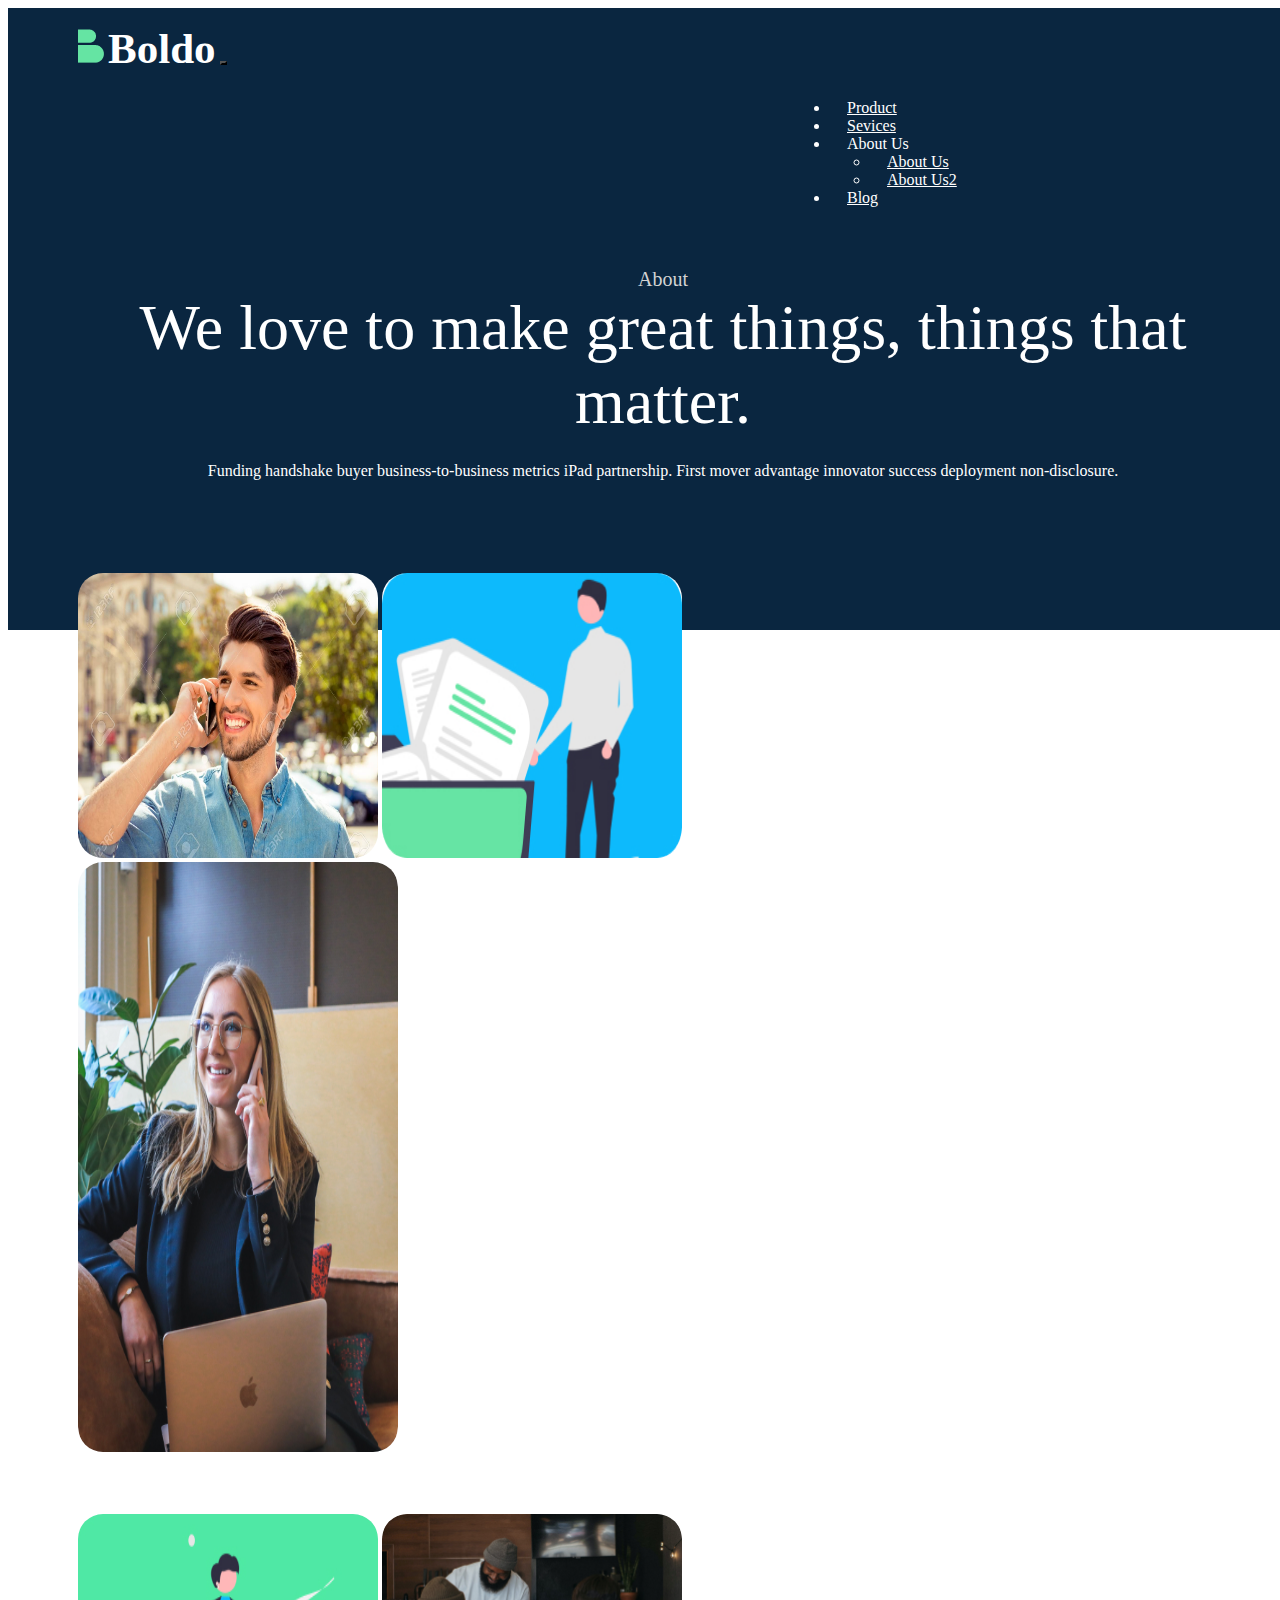
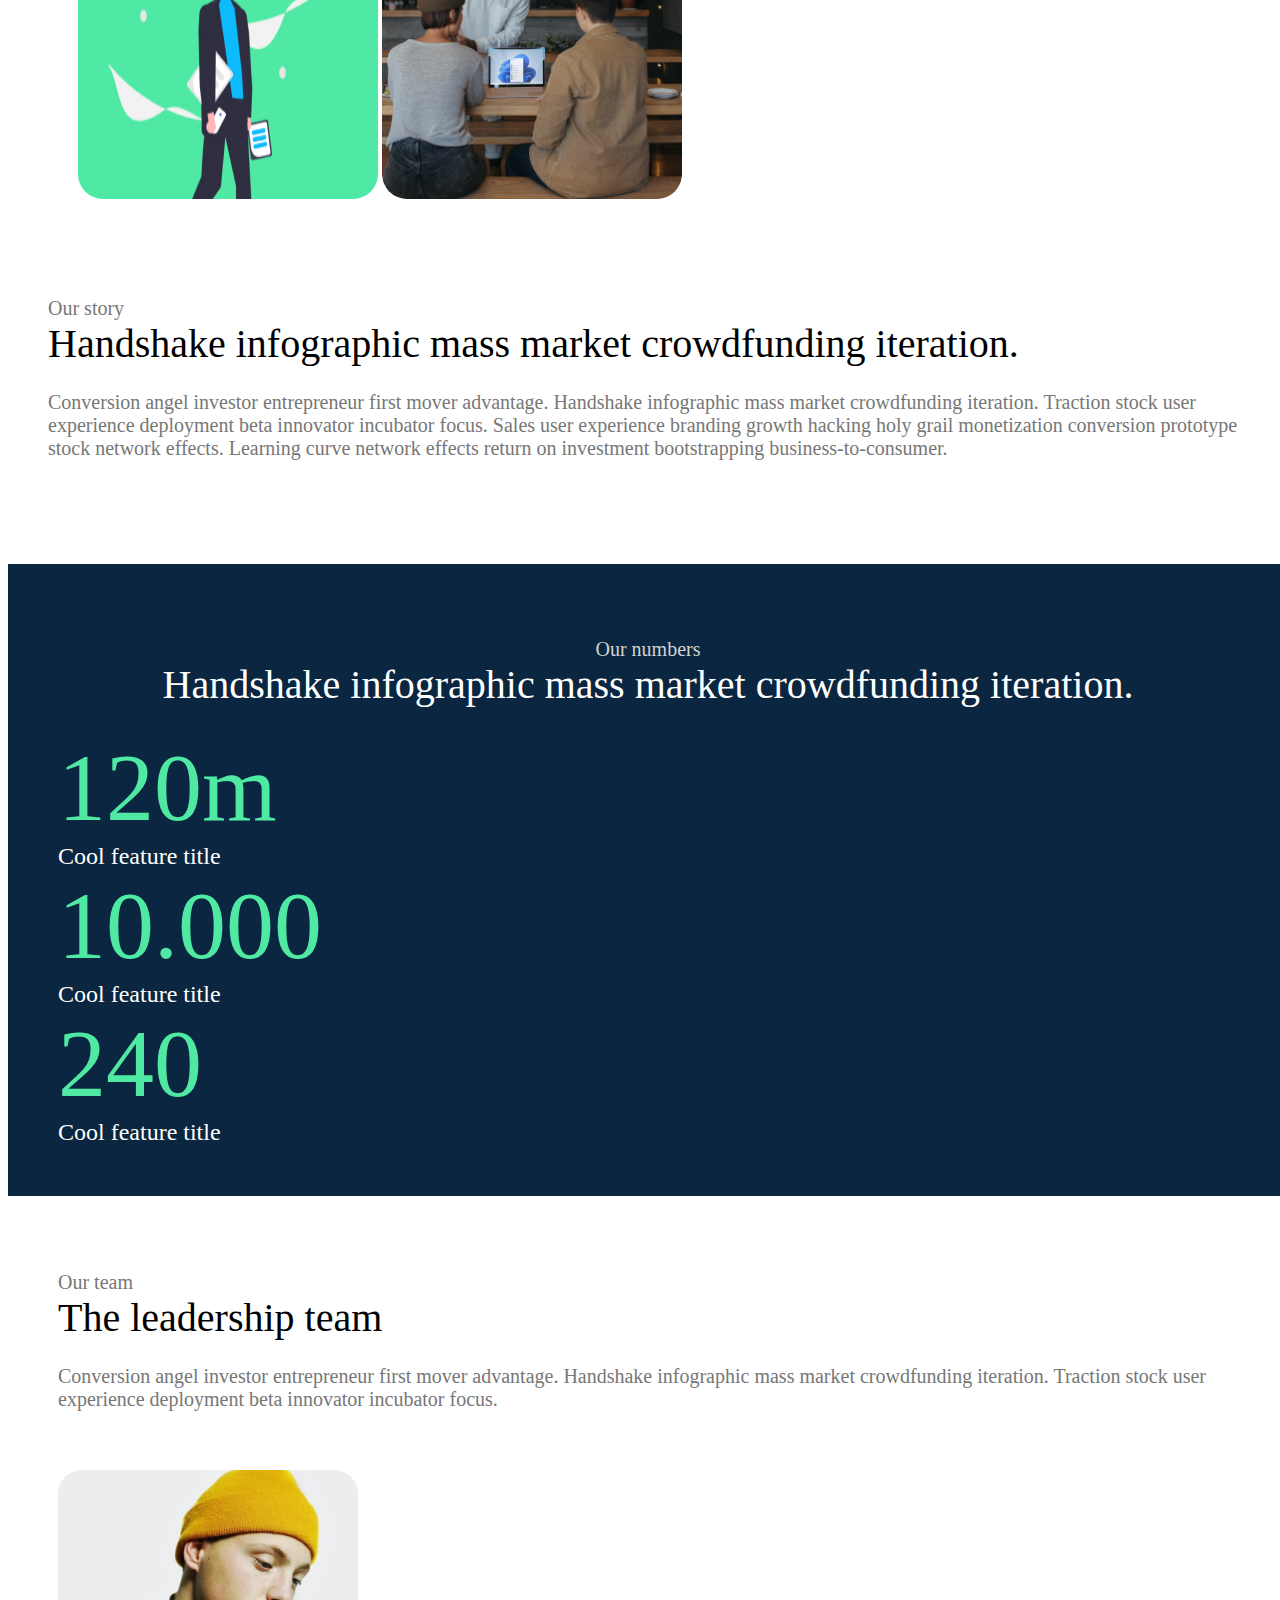
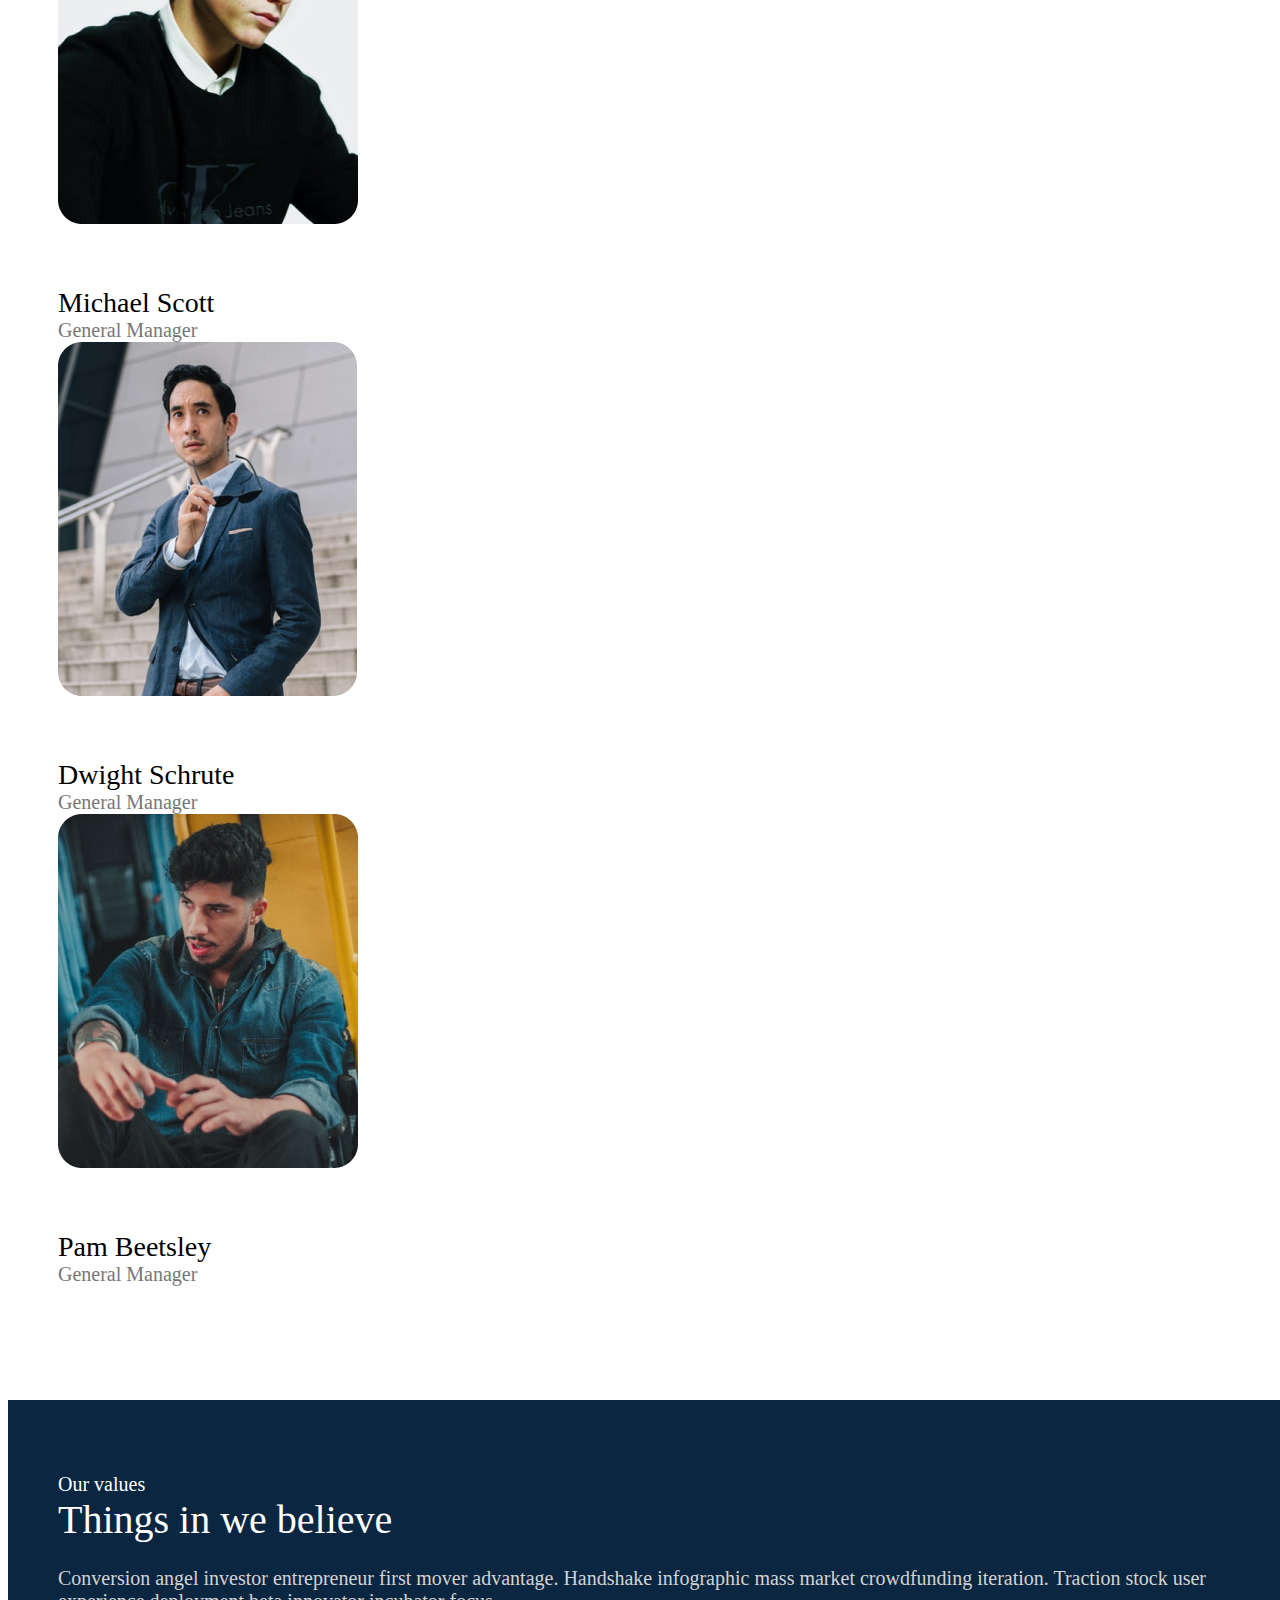
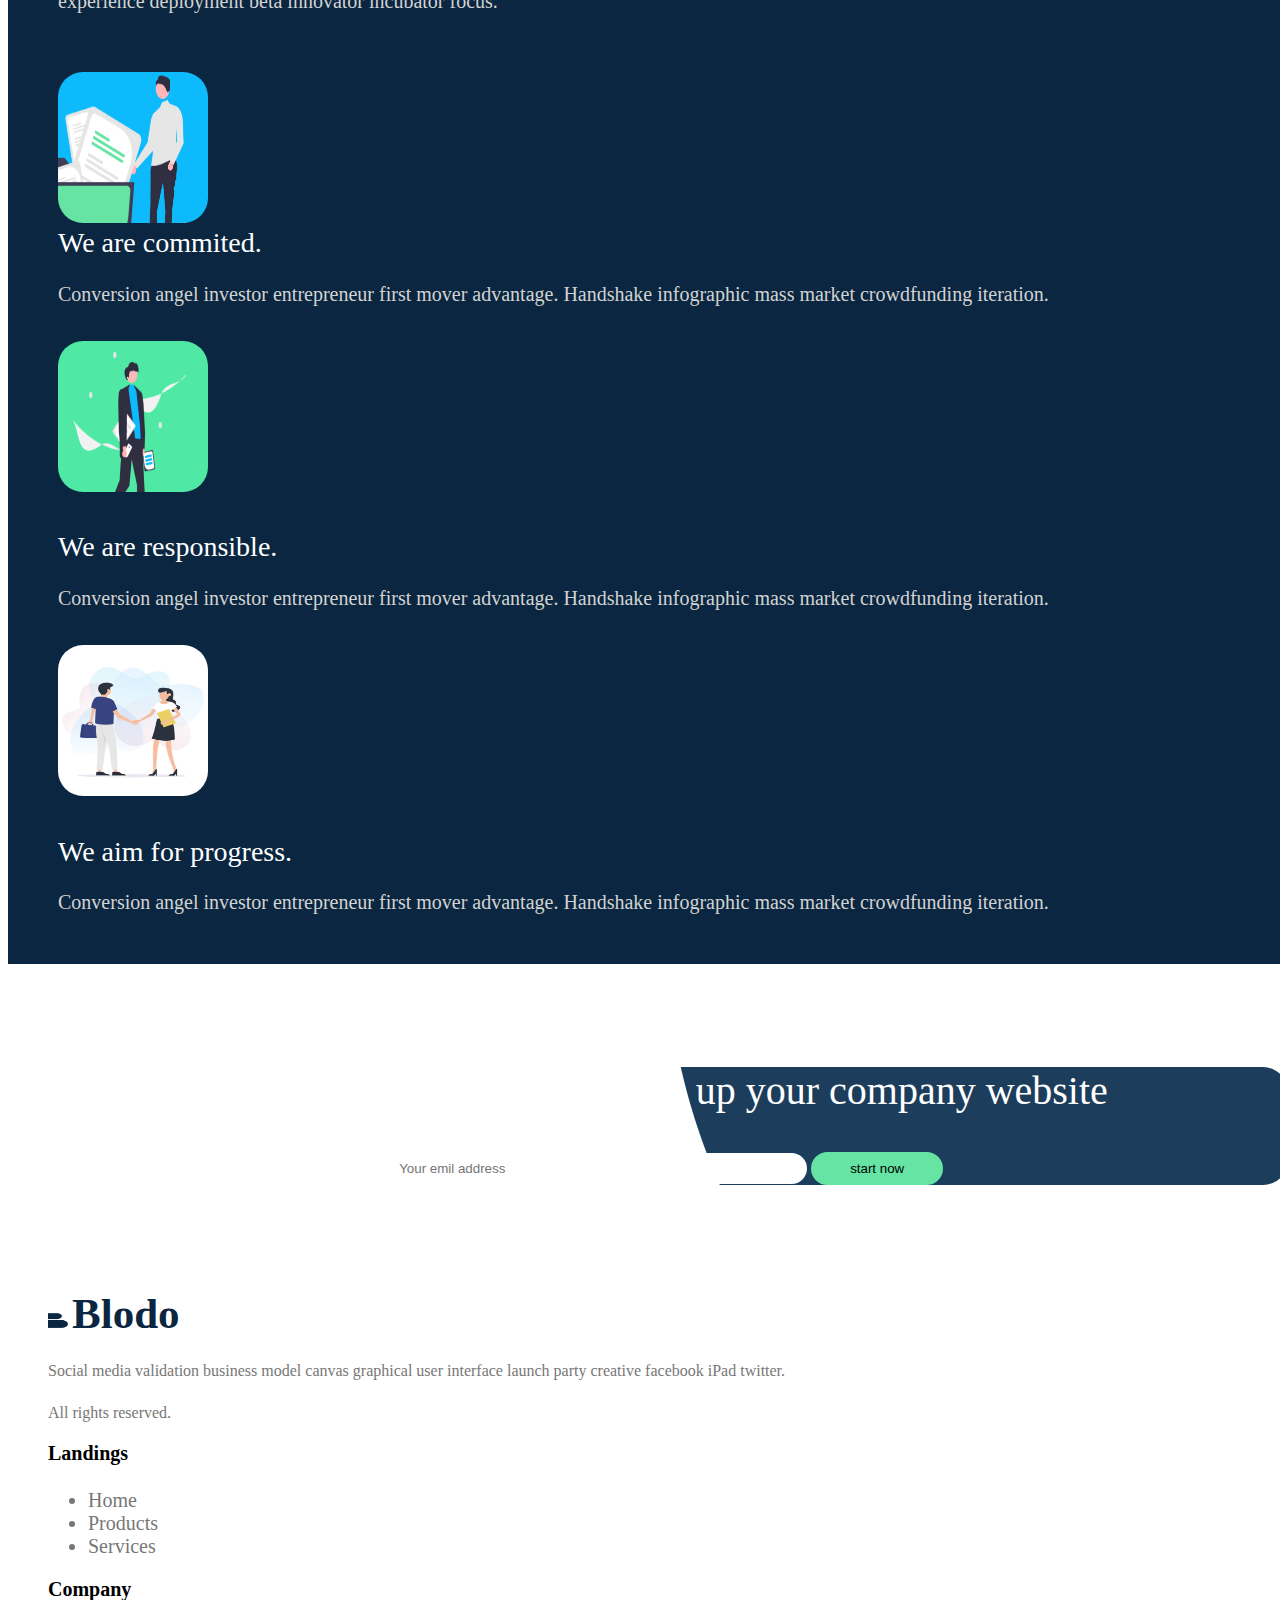
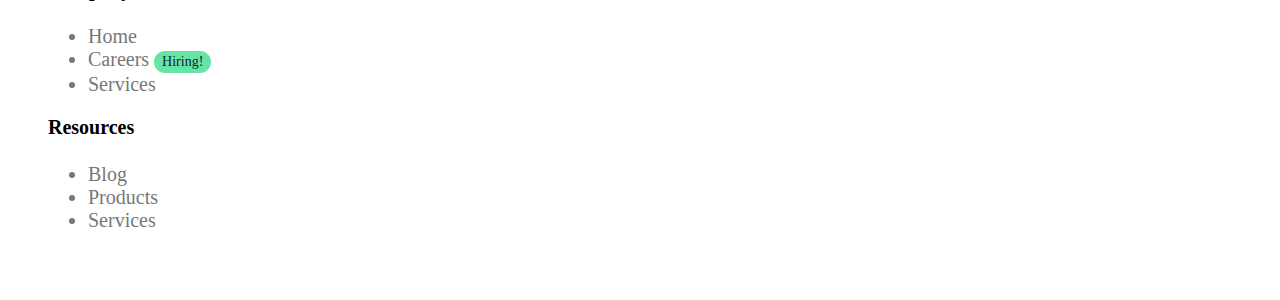
==== aboutus.html @ 3392c2d0 "image change" ====
<!DOCTYPE html>
<html lang="en" class="overflow">
<head>
    <meta charset="UTF-8">
    <meta name="viewport" content="width=device-width, initial-scale=1.0">
    <title>Blodo About Us Page</title>
    <link href="https://cdn.jsdelivr.net/npm/bootstrap@5.3.2/dist/css/bootstrap.min.css" rel="stylesheet" integrity="sha384-T3c6CoIi6uLrA9TneNEoa7RxnatzjcDSCmG1MXxSR1GAsXEV/Dwwykc2MPK8M2HN" crossorigin="anonymous">
    <link href="style.css" rel="stylesheet">
    </head>

<body class="overflow">
    <div class="container-fluid darkblue abpadding">
        <div class="colorwhite">
            <nav class="navbar navbar-expand-lg">
                <a class="navbar-brand ">
                  <img src="images/Logo Shapegreen.png " class="blodoiconm img-fluid ">
                  <span class="blodoheading colorwhite">Boldo</span>
                </a>
                <button class="navbar-toggler backwhite navbar-p" type="button" data-bs-toggle="collapse" data-bs-target="#navbarSupportedContent" aria-controls="navbarSupportedContent" aria-expanded="false" aria-label="Toggle navigation">
                  <span class="navbar-toggler-icon"></span>
                </button>
                <div class="collapse navbar-collapse mleft10 pa2 top-100 darkblueback divpadding" id="navbarSupportedContent">
                  <ul class="navbar-nav">
                    <li class="nav-item addpadding">
                      <a href="index.html" class="colorwhite btn headingbuttons radius nav-link">Product  </a>
                    </li>
                    <li class="nav-item addpadding">
                      <a href="blodohomepage2.html" class="btn headingbuttons radius colorwhite nav-link">Sevices  </a>
                    </li>
                    <li class="nav-item dropdown addpadding">
                      <a class="nav-link dropdown-toggle colorwhite btn headingbuttons radius " role="button" data-bs-toggle="dropdown" aria-expanded="false">About Us  </a>
                      <ul class="dropdown-menu darkblue">
                        <li><a class="dropdown-item colorwhite btn headingbuttons radius center" href="aboutus.html">About Us</a></li>
                        <li><a class="dropdown-item colorwhite btn headingbuttons radius center" href="aboutus2.html">About Us2</a></li>
                      </ul>
                    </li>
                    <li class="nav-item addpadding">
                      <a href="blog.html" class="btn headingbuttons radius colorwhite nav-link">Blog </a>
                    </li>
                  </ul>
                </div>
          </nav>
            <div class="row justify-content-center margin3">
                <div class="col-xl-9">
                    <div class="font20 center lightgray">About</div>
                    <div class="font64 center">We love to make great things, things that matter.</div>
                    <div class="font16 center margin2">Funding handshake buyer business-to-business metrics iPad partnership. First mover advantage innovator success deployment non-disclosure.</div>
                </div>
            </div>
        </div>
    </div>
        <div class="container imgpadding mtop">
            <div class="row justify-content-evenly justify-content-lg-end">
                <div class="col-md-4 col-lg-3 col-xl-4 fcenter ">
                    <div><img src="images/talking-man.jpg" class="radius height17 addmargin ">
                         <img src="images/Rectangle 1270 (1).jpg" class="radius height17 img-fluid margin5">
                    </div>
                </div>
                <div class="col-md-4 fcenter ">
                    <div><img src="images/Rectangle 1270.jpg" class="radius  height36 img-fluid addmargin ">
                    </div>
                </div>
                <div class="col-md-4 fcenter ">
                    <div><img src="images/Rectangle 1270 (2).jpg"  class="radius addmargin height17 img-fluid">
                         <img src="images/Rectangle 1274.jpg"  class="radius margin5 height17 img-fluid">
                    </div>
                </div>
            </div>
        </div>
    
    <div class="container">
        <div class="row justify-content-center padding40">
            <div class="col-lg-9 col-md-10">
                <div class="gray font20 font-opensans">Our story</div>
                <div class="font48 ">Handshake infographic mass market crowdfunding iteration.</div>
                <div class="gray font20 margin2 font-opensans">Conversion angel investor entrepreneur first mover advantage. Handshake 
                    infographic mass market crowdfunding iteration. Traction stock user experience deployment beta
                    innovator incubator focus. Sales user experience branding growth hacking holy grail monetization
                    conversion prototype stock network effects. Learning curve network effects return on investment 
                    bootstrapping business-to-consumer. </div>
            </div>
        </div>
    </div>
    <div class="container-fluid margin5 padding50 colorwhite darkblue" >
        <div class="row justify-content-center margin2">
            <div class="col-lg-9">
                <div class="lightgray font20 font-opensans center">Our numbers</div>
                <div class="font48 center">Handshake infographic mass market crowdfunding iteration.</div> 
            </div>
        </div>
        <div class="row justify-content-center margin2">
            <div class="col-xl-10 offset-lg-1">
                <div class="row justify-content-center">
                    <div class="col-sm-4 fcenter">
                        <div class=" fontgreen font96">120m</div>
                        <div class="font24 font-opensans">Cool feature title</div>
                    </div>
                    <div class="col-sm-4 fcenter">
                        <div class="fontgreen font96">10.000</div>
                        <div class="font24 font-opensans">Cool feature title</div>
                    </div>
                    <div class="col-sm-4 fcenter">
                        <div class="fontgreen font96">240</div>
                        <div class="font24 font-opensans">Cool feature title</div>
                    </div>
                </div>
            </div>
        </div>
    </div> 
    <div class="container padding50 margin2">
        <div class="row justify-content-center">
            <div class="col-lg-8">
                <div class="gray font20 font-opensans">Our team</div>
                <div class="font48">The leadership team</div>
                <div class="font20 font-opensans gray margin2">Conversion angel investor entrepreneur first mover 
                    advantage. Handshake infographic mass market crowdfunding iteration. Traction stock user 
                    experience deployment beta innovator incubator focus. 
                </div>
            </div>
        </div> 
        <div class="row justify-content-evenly margin5">
                <div class="col-md-4 col-sm-6 fcenter ">
                    <div><img src="images/Image.jpg" class="limagew"></div>
                    <div class="font28 margin5">Michael Scott</div>
                    <div class="gray font20 font-opensans ">General Manager</div>
                </div>
                <div class="col-md-4 col-sm-6 fcenter">
                    <img src="images/Image (1).jpg" class="limagew">
                    <div class="font28 margin5">Dwight Schrute</div>
                    <div class="gray font20 font-opensans">General Manager</div>
                </div>
                <div class="col-md-3 col-sm-6 fcenter">
                    <img src="images/Image (2).jpg" class="limagew">
                    <div class="font28 margin5">Pam Beetsley</div>
                    <div class="gray font20 font-opensans">General Manager</div>
                </div>
        </div>
   </div>     
    <div class="container-fluid margin5 padding50 colorwhite darkblue" >
        <div class="row justify-content-center margin2">
            <div class="col-lg-7">
                <div class="font20 font-opensans fcenter">Our values</div>
                <div class="font48  fcenter ">Things in we believe</div>
                <div class="font-opensans font20 lightgray margin2 fcenter">Conversion angel investor entrepreneur first mover
                     advantage. Handshake infographic mass market crowdfunding iteration. Traction stock user
                     experience deployment beta innovator incubator focus. 
                </div>
            </div>
        </div>
        <div class="row justify-content-center margin5">
            <div class="col-lg-7">
                <div class="row justify-content-center">
                    <div class="col-md-3 col-sm-3 fcenter"><img src="images/Rectangle 1270 (1).jpg"  class="radius height9 img-fluid"></div>
                    <div class="col-md-9">
                        <div class="font28 fcenter">We are commited.</div>
                        <div class="lightgray font20 font-opensans margin2 fcenter">Conversion angel investor entrepreneur first mover
                             advantage. Handshake infographic mass market crowdfunding iteration. 
                        </div>
                    </div>
                    <div class="col-md-3 col-sm-3 margin3 fcenter"><img src="images/Rectangle 1270 (2).jpg"  class="radius height9 img-fluid"></div>
                    <div class="col-md-9 margin3">
                        <div class="font28 fcenter">We are responsible.</div>
                        <div class="lightgray font20 font-opensans margin2 fcenter">Conversion angel investor entrepreneur first mover
                             advantage. Handshake infographic mass market crowdfunding iteration. 
                        </div>
                    </div>

                    <div class="col-md-3 col-sm-3 margin3 fcenter"><img src="images/handshaking.jpg" class="radius height9 img-fluid"></div>
                    <div class="col-md-9 margin3">
                        <div class="font28 fcenter">We aim for progress.</div>
                        <div class="lightgray font20 font-opensans margin2 fcenter">Conversion angel investor entrepreneur first mover
                             advantage. Handshake infographic mass market crowdfunding iteration. 
                        </div>
                    </div>
                </div>
            </div>
        </div>   
    </div>
    <div class="container radius margin8" id="backimage">
        <div class="row justify-content-center center" >
            <div class="col-xl-8 col-lg-10 font48 colorwhite center">An enterprise template to ramp up your company website</div>
        </div>
        <div class="row justify-content-center margin3 center">
            <div class="col-lg-8"><input type="email" class="emailinput mleft" placeholder="Your emil address">
            <input type="button" value="start now" class="startbutton backgreen darkblue btnpadding"></div>
    </div>
    </div>
    <div class="container margin5 padding40">
        <footer class="row">
          <div class="col-lg-4 font-darkblue">
            <img src="images/Logo Shape.png" class="arroww img-fluid">
            <span class="blodoheading">Blodo</span>
            <div class="gray footertext">
                <div class="margin2">Social media validation business model canvas graphical user interface launch party creative facebook iPad twitter.</div>
                <div class="font16 margin2">All rights reserved.</div>
              </div>
          </div>
          <div class="col-lg-2"></div>
          <div class="col-lg-2 col-sm-4 col-6 addmargin">
            <p class="fw700 fcenter">Landings</p>
            <ul class="nav flex-column font-opensans gray font20 margin2 fcenter">
              <li class="nav-item ">Home</li>
              <li class="nav-item ">Products</li>
              <li class="nav-item">Services</li>
           </ul>
          </div>
      
          <div class="col-lg-2 col-sm-4 col-6 addmargin">
            <p class="fw700 fcenter">Company</p>
            <ul class="nav flex-column font-opensans gray font20 margin2 fcenter">
              <li class="nav-item ">Home</li>
              <li class="nav-item ">Careers  <button type="button" class="font-opensans font-darkblue font14 backgreen startbutton" >Hiring!</button></li>
              <li class="nav-item">Services</li>
           </ul>
          </div>
      
          <div class="col-lg-2 col-sm-4 fcenter addmargin">
            <p class="fw700 fcenter">Resources</p>
            <ul class="nav flex-column font-opensans gray font20 margin2 fcenter">
              <li class="nav-item ">Blog </li>
              <li class="nav-item ">Products</li>
              <li class="nav-item">Services</li>
           </ul>
          </div>
        </footer>
      </div>
      <script src="https://cdn.jsdelivr.net/npm/@popperjs/core@2.9.2/dist/umd/popper.min.js"
      integrity="sha384-IQsoLXl5PILFhosVNubq5LC7Qb9DXgDA9i+tQ8Zj3iwWAwPtgFTxbJ8NT4GN1R8p"
      crossorigin="anonymous"></script>
    <script src="https://cdn.jsdelivr.net/npm/bootstrap@5.3.2/dist/js/bootstrap.bundle.min.js"
      integrity="sha384-C6RzsynM9kWDrMNeT87bh95OGNyZPhcTNXj1NW7RuBCsyN/o0jlpcV8Qyq46cDfL"
      crossorigin="anonymous"></script>
</body>
</html>
---- style.css ----
#backimage,#whitebackimage {
    background-image: url(images/background-blodo.png);
    background-repeat: no-repeat;
  background-position:top right;
}
.backpadding{
    padding: 1rem 2.5rem 2.375rem 4.375rem;
}
#whitebackimage{
    background-image: url(images/whitebackimage.jpg);
}
.blodoheading {
    font-family: Manrope;
    font-size: 2.688rem;
    font-weight: 700;
}
.rotate{
    transform: rotate(3.142rad);
}
.tend{
    text-align: end;
}
.width30{
    width: 29.866rem;
    height: 14.494rem;
}
.height17{
    height: 17.813rem;
    width: 18.75rem;
}
.colorwhite{
    color: white;
}
.blodoiconm{
    margin-top: -0.813rem;
}
.mtop{
    margin-top: -8.25rem;
}
.graph2 {
    padding: 0.625rem 0.625rem 1.438rem 1.875rem;
}
.talkingmandiv {
    border-radius: 0.75rem;
    box-shadow: 0rem 0.25rem 2rem 0rem rgba(0, 0, 0, 0.12);
}
.btn2-hover:hover {
    background-color: rgb(32, 224, 160);
    color: rgba(10, 38, 64, 1);
}
.headingbuttons,.borderdarkblue,.btn2-hover,.bpaddng{
    padding: 0.313rem 1.063rem 0.313rem 1.063rem;
}
.radius{
    border-radius: 1.563rem;
}
.btnradius{
    border-radius: 1.8rem;
}
.darkblue{
    background-color: rgba(10, 38, 64, 1);
}
.font-darkblue{
    color: rgba(10, 38, 64, 1);
}
.margin3{
    margin-top: 3%;
}
.headingbuttons:hover{
    background-color: white;
    color: rgba(10, 38, 64, 1);
}
.borderdarkblue:hover,.loadmore{
border: 0.125rem solid rgba(10, 38, 64, 1);
}
.borderwhite{
    border:0.063rem solid white;
}
.lightgray{
    color: lightgray;
}
.font20 {
    font-weight: 400;
    font-size: 1.25rem;
}
.fw700{
    font-size: 1.25rem;
    font-weight:700 ;
}
.center{
    text-align: center;
}
.emailinput {
    border-radius: 1.25rem;
    border: 0.125rem solid #FFF;
    width: 25rem;
    padding: 0.375rem;
}
.margin5{
    margin-top: 5%;
}
.font64{
    font-weight: 400;
    font-size: 4rem;
}
.font14 {
    font-size: 0.875rem;
    font-weight: 400;
}
.font16 {
    font-size: 1rem;    
    font-weight: 500;
}
.font-opensans {
    font-family: Open Sans;
}
.margin2{
    margin-top: 2%;
}
.margin8{
    margin-top: 8%;
}
.marginl{
    margin-left: 4%;
}
.gmwidth{
    width: 15.625rem;
height: 15.625rem;
}
.gmwidth2{
    width: 7.5rem;
height: 7.5rem;
}
.width{
    width: 18.75rem;
}
.gray {
    color: #777777;
}
.font28{
    font-size: 1.75rem;
    font-weight: 400;
    font-family: Manrope;
}
.startbutton {
    border-radius: 3.5rem;
    border: 0.125rem solid #65E4A3;
}
.backgreen{
    background-color: #65E4A3;
}
.btnpadding{
    padding:0.438rem 2.313rem;
}
.height14{
    height: 14.375rem;
    width:12.5rem;
}
.height25{
    height: 25rem;
   width: 80rem;
}
.height36{
    height: 36.875rem;
    width: 20rem;
}
.width3{
    width: 3.625rem;
    height: 3.625rem;
}
.height13{
    height: 11.563rem;
}
.width21{
   width: 21.875rem;
    height: 23.125rem;
}
.width9{
    width: 9.375rem;
    height: 12.5rem;
}
.width18{
    height: 24.25rem;
    width: 18.18rem;
}
.arroww{
    height: 0.938rem;
    width: 1.25rem;
}
.width6{
    width:6.25rem;
    height: 12.5rem;
}
.width25{
    height:20.625rem;
     width:25rem;
}
.font48{
    font-size: 3rem;
    font-weight: 400;
    font-family: Manrope;
}
.mright{
    margin-right: 2%;
}
.gborder {
    border: 0.125rem solid gray;
    border-width: 0rem 0rem 0.125rem 0rem;
}
.font36 {
    font-family: Manrope;
    font-size: 2.25rem;
    font-weight: 400;
}
.padding70{
    padding: 4.375rem;
}
.pr,.pr1{
    position: relative;
}
.pa,.pa1{
    position: absolute;
}
.padding40 {
    padding: 2.5rem;
}
.padding50{
    padding: 3.125rem;
}
.divpadding{
    padding: 0.625rem;
}
.margin15{
    margin-top: 15%;
}
.margin42{
    margin-top: 42%;
}
.abpadding{
    padding: 1rem 2.5rem 9.375rem 4.375rem;
}
.imgpadding,.conpadding{
    padding: 1rem 2.5rem 3.375rem 4.375rem;
}
.font24{
    font-size: 1.5rem;
    font-weight: 450;
}
.font96{
    font-family: Manrope;
    font-size: 6rem;
    font-weight: 400;
}
.divcon {
    border-radius: 0.75rem;
    background: #FFF;
    padding: 1.375rem 1.75rem;
    box-shadow: 0rem 0.75rem 2rem 0rem rgba(0, 0, 0, 0.12);
}
.loadmore:hover {
    background-color: rgba(10, 38, 64, 1);
    color: white;
}
.fontgreen{
    color: #4FE9A4;
}
.backwhite{
    background-color: white;
}
.hrwidth{
    width: 68.688rem;
}
.hplinkborder{
    border-bottom: 0.063rem solid white;
    padding: 1.313rem;
}
.borderblue{
    border-bottom: 0.063rem solid blue;
    padding: 1.313rem;
}
.td-none{
    text-decoration: none;
}
.mleft{
    margin-left: 3%;
}
.height9{
    height: 9.438rem;
    width: 9.375rem;
}
.margin12{
    margin-top: 12%;
}
.navbar-p {
       padding: 0rem 0.12rem 0rem 0.12rem;
}
.card{
    border-width: 0rem;
}
.card-body{
    padding: var(--bs-card-spacer-y) 0rem;
}
@media (min-width:62rem){
    .overflow{
        overflow-x: hidden;
        width: 100%;
    }
    .margin9{
        margin-top: 9%;
    }
    .mleft10{
        margin-left: 60%;
    }
    .width10{
        width: 12.011rem;
        height: 10.333rem;
    }
}
@media (min-width:75rem){
    .font48{
        font-size: 2.5rem;
    }
}
@media (min-width:12.5rem) and (max-width:47.97rem){
    .height36{
        height: 17.813rem;
      }
      .font24{
        font-size: 1.2rem;
    } 
    .font48{
        font-size: 1.7rem;
    }
}
@media (min-width:47.97rem) and (max-width:75rem) {
    .font48{
        font-size: 2rem;
    }
}
@media (min-width :12.5rem) and (max-width:75rem){
    .emailinput{
        width: 15.625rem;
    }
    .height17,.limagew{
        width: 12.5rem;
    }
    .font64,.font96,.blodoheading{
        font-size:1.7rem;
    }
    .font36{
        font-size: 1.5rem;
    }
    .margin15,.margin12{
        margin-top: 8%;
    }
    .amargin{
        margin-top: 5%;
    }
}
@media (min-width: 12.5rem) and (max-width: 62rem){
   
    #navbarSupportedContent{
        width: 100%;
       padding: 2.25rem;
       height: max-content;
    }
    .addpadding{
        padding: 2rem 0rem;
    }
    .graph1,.width30{
        width: 20.494rem;
    }
    body,html{
        overflow-x: scroll;
        width: 100%;
    }
    .darkblueback{
        background-color: rgb(25, 61, 95);
    }
    .whiteback{
        background-color: rgb(250, 247, 247);
    }
    .takingmandivcon {
        margin-top: 17%;
    }
    .addmargin,.margin42{
        margin-top: 5%;
    }
    .width,.gmwidth,.height13{
        width: 12.5rem;
    }
    .rmargin{
        margin-top: 1%;
    }
    .marginl{
        margin-left: 0%;
    }
    .padding40,.padding50,.backgreenpadding,.padding70,.conpadding , #backimage,#whitebackimage,.divcon,.imgpadding{
        padding: 0.938rem;
    }
    .abpadding{
        padding: 0.938rem 0.938rem  9.375rem 0.938rem;
      }
    .divcon{
        border-radius: 0rem;
    }
    .marginladd{
        margin-left: 5%;
    }
    .hrwidth,hr{
        width: 100%;
    }
    .pr,.pa{
        position:static;
    }
    .pa2{
        position: absolute;
    }
   .height25{
      height: 17.813rem;;
    }
    .width6{
        height: 5.9rem;
    } 
    .fcenter{
        text-align: center;
    }
}
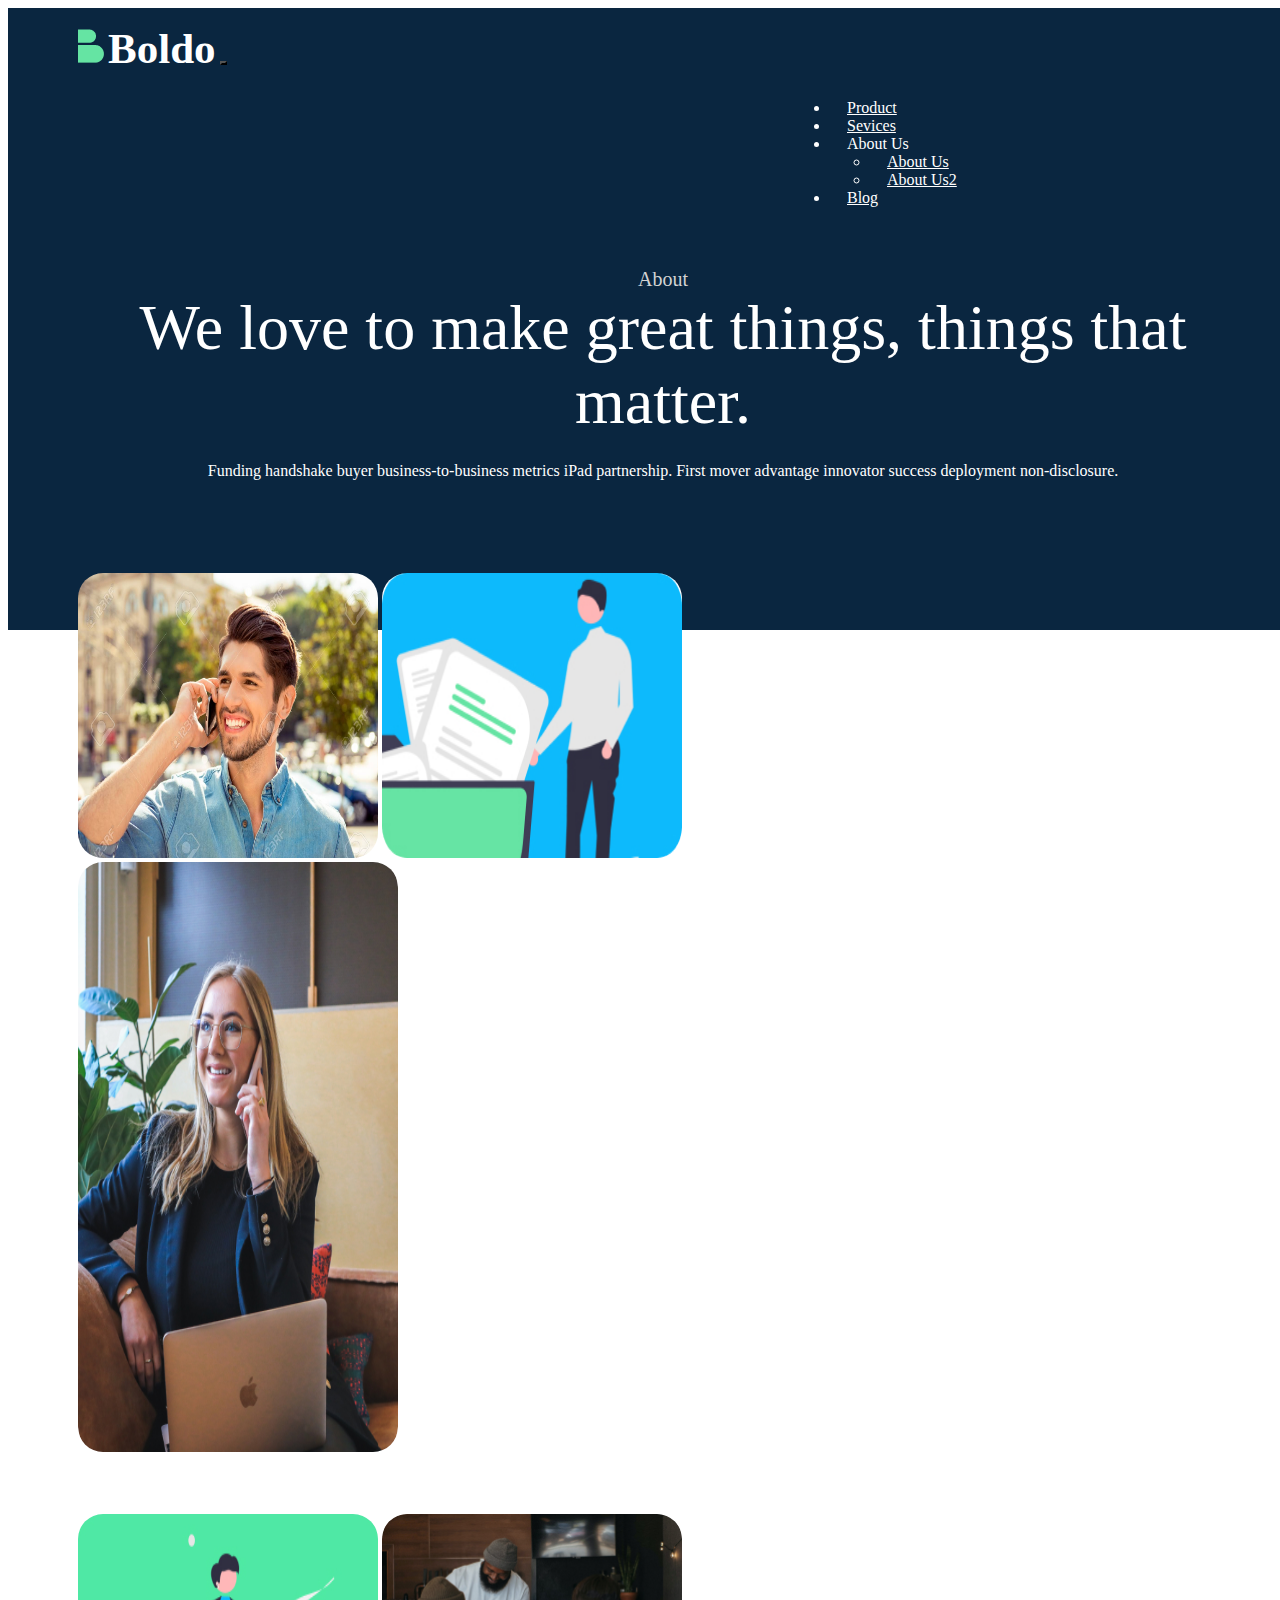
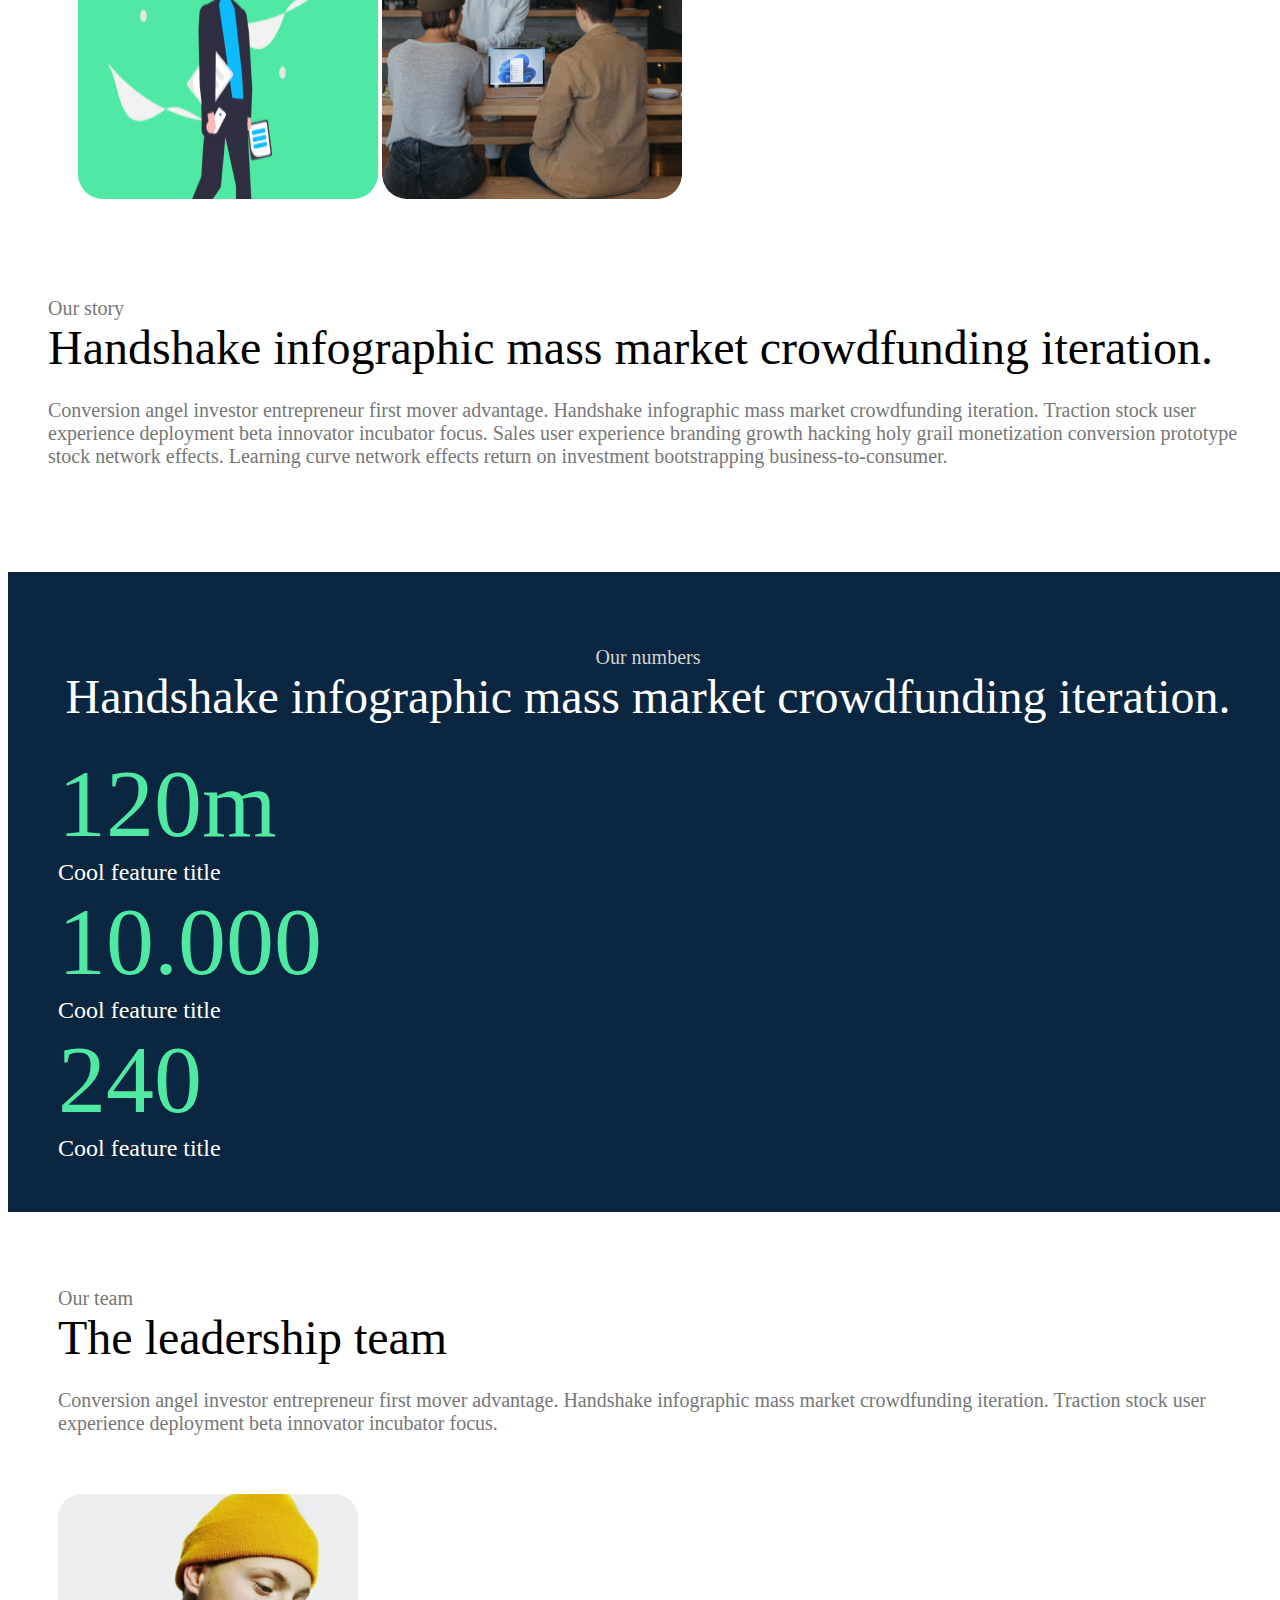
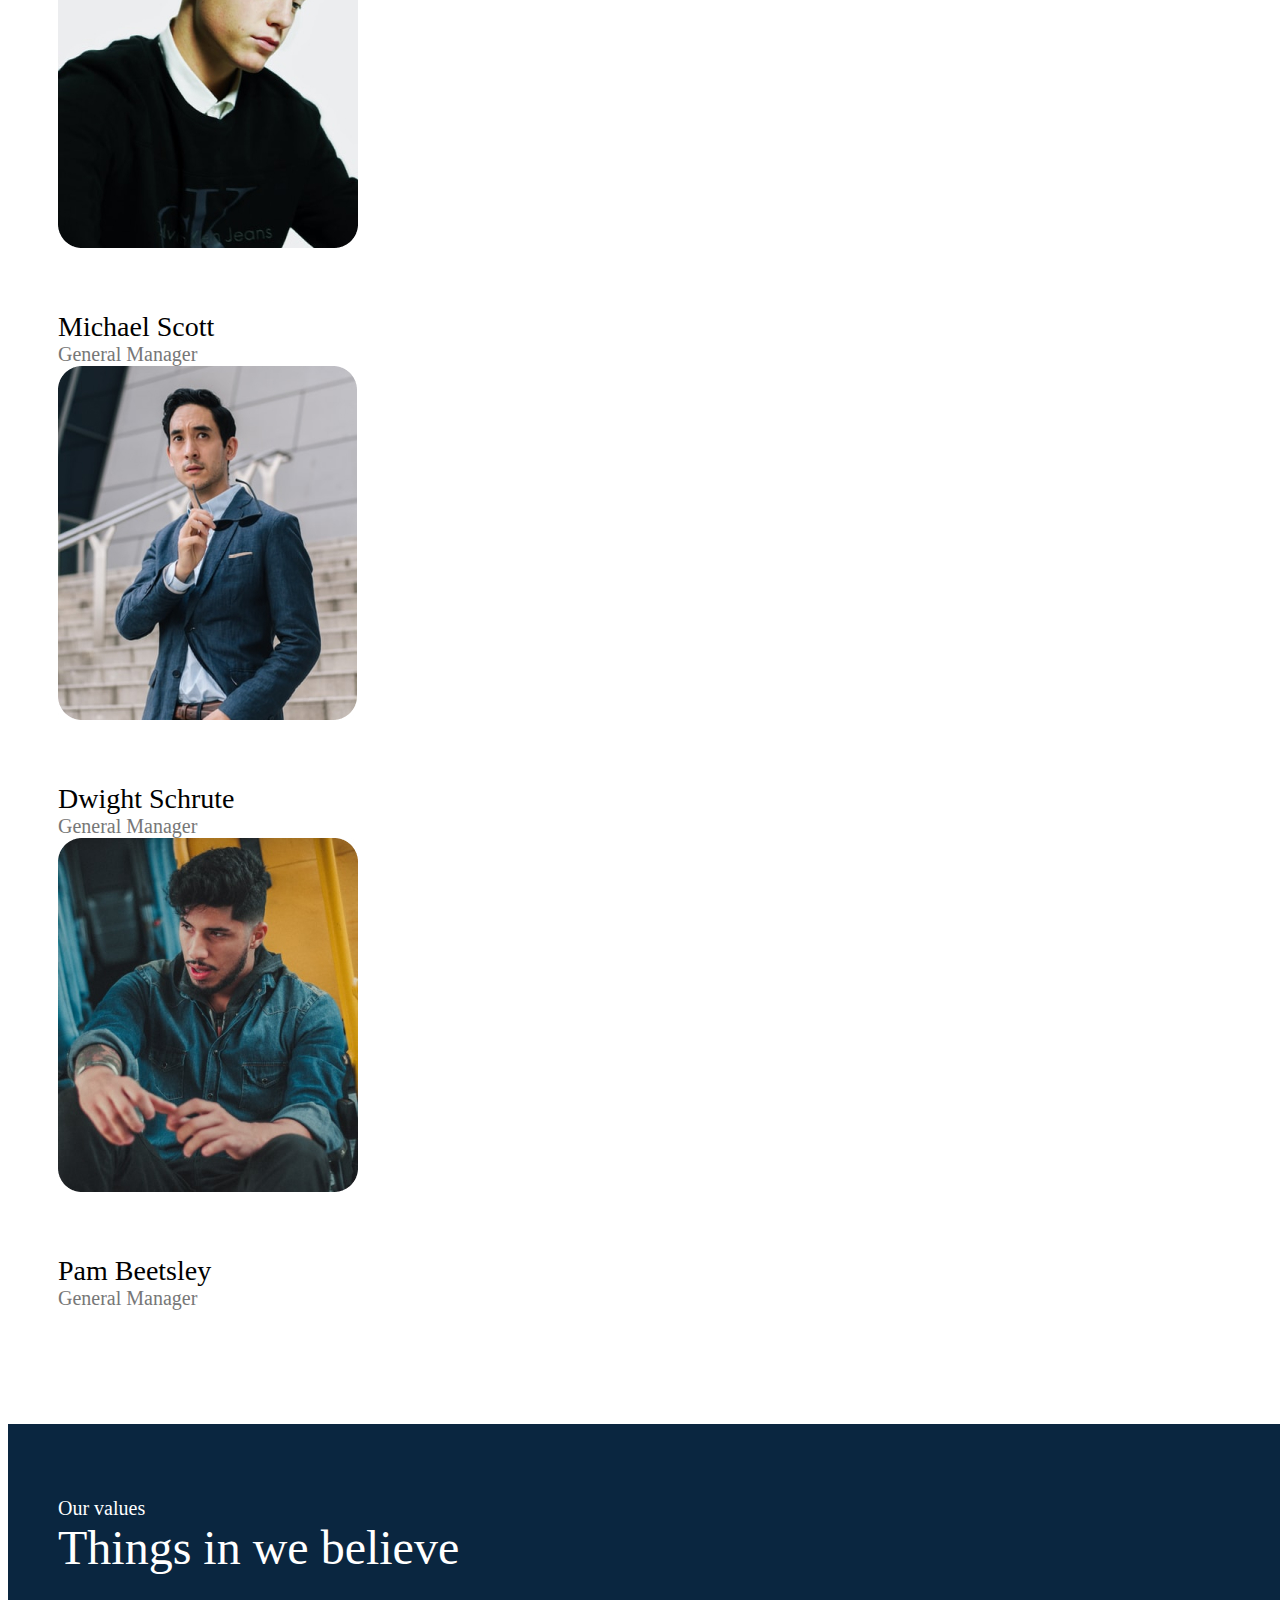
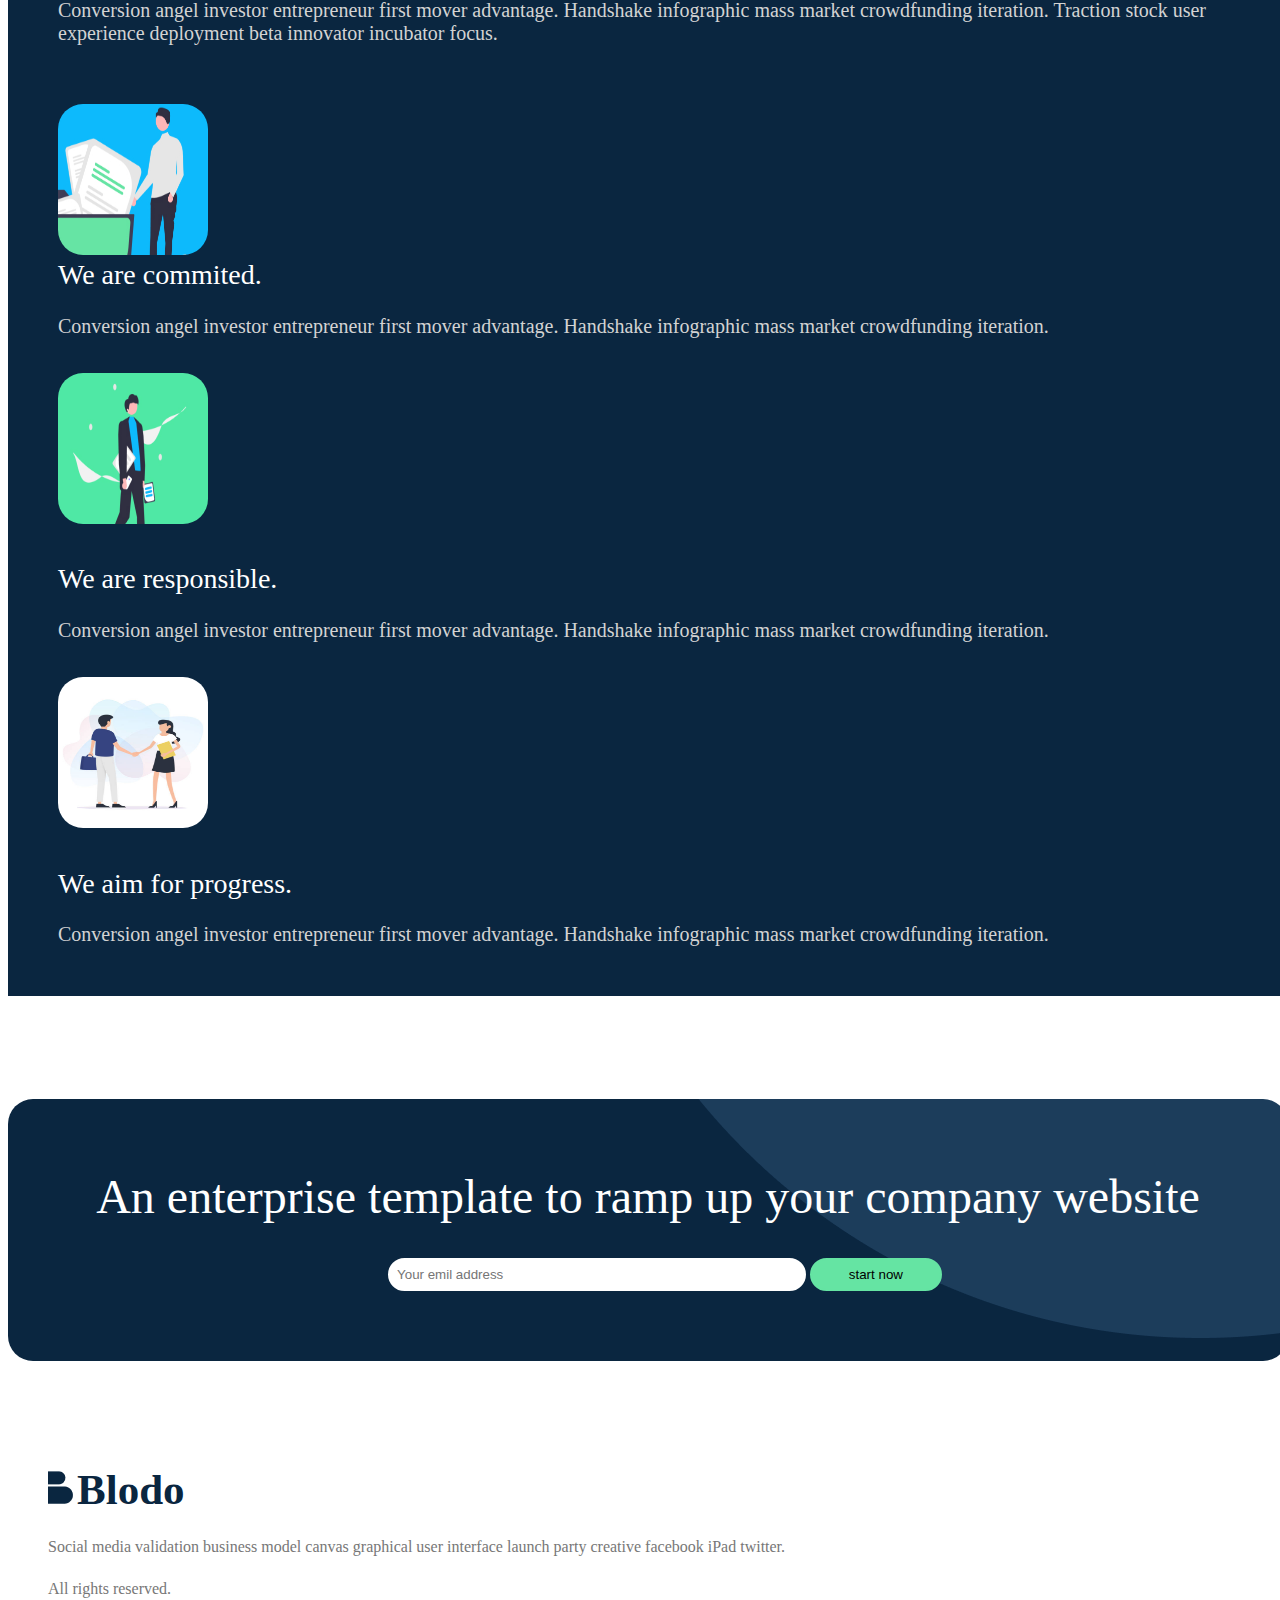
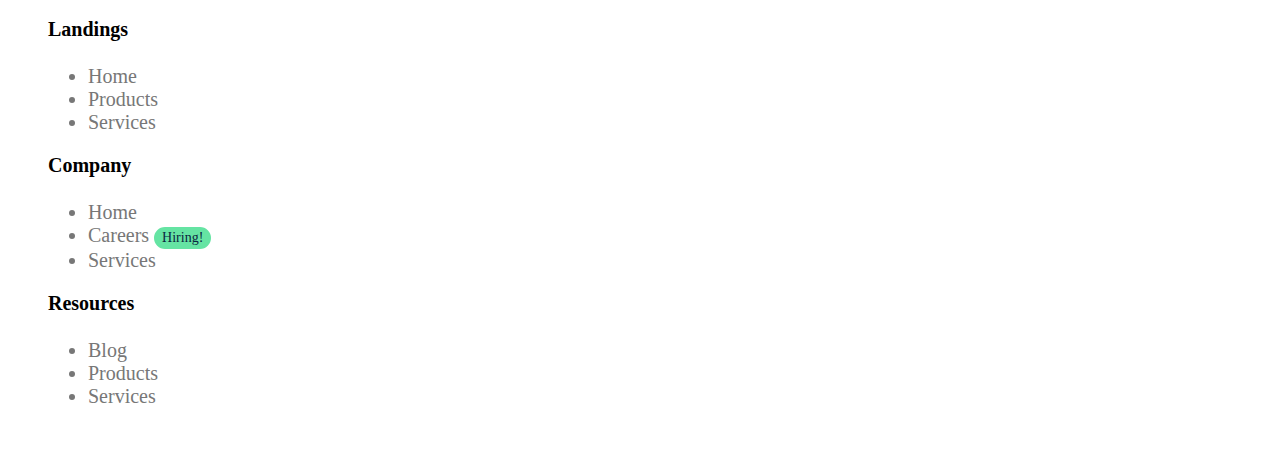
==== commit eeabad6e: "image changes" ====
--- a/aboutus.html
+++ b/aboutus.html
@@ -52,7 +52,7 @@
         <div class="container imgpadding mtop">
             <div class="row justify-content-evenly justify-content-lg-end">
                 <div class="col-md-4 col-lg-3 col-xl-4 fcenter ">
-                    <div><img src="images/talking-man.jpg" class="radius height17 addmargin ">
+                    <div><img src="images/talking-man.jpg" class="radius height17 addmargin img-fluid ">
                          <img src="images/Rectangle 1270 (1).jpg" class="radius height17 img-fluid margin5">
                     </div>
                 </div>
@@ -90,7 +90,7 @@
         </div>
         <div class="row justify-content-center margin2">
             <div class="col-xl-10 offset-lg-1">
-                <div class="row justify-content-center">
+                <div class="row justify-content-center addmargin">
                     <div class="col-sm-4 fcenter">
                         <div class=" fontgreen font96">120m</div>
                         <div class="font24 font-opensans">Cool feature title</div>
@@ -120,17 +120,17 @@
         </div> 
         <div class="row justify-content-evenly margin5">
                 <div class="col-md-4 col-sm-6 fcenter ">
-                    <div><img src="images/Image.jpg" class="limagew"></div>
+                    <div><img src="images/Image.jpg" class="limagew img-fluid"></div>
                     <div class="font28 margin5">Michael Scott</div>
                     <div class="gray font20 font-opensans ">General Manager</div>
                 </div>
                 <div class="col-md-4 col-sm-6 fcenter">
-                    <img src="images/Image (1).jpg" class="limagew">
+                    <img src="images/Image (1).jpg" class="limagew img-fluid">
                     <div class="font28 margin5">Dwight Schrute</div>
                     <div class="gray font20 font-opensans">General Manager</div>
                 </div>
                 <div class="col-md-3 col-sm-6 fcenter">
-                    <img src="images/Image (2).jpg" class="limagew">
+                    <img src="images/Image (2).jpg" class="limagew img-fluid">
                     <div class="font28 margin5">Pam Beetsley</div>
                     <div class="gray font20 font-opensans">General Manager</div>
                 </div>
@@ -176,19 +176,19 @@
             </div>
         </div>   
     </div>
-    <div class="container radius margin8" id="backimage">
-        <div class="row justify-content-center center" >
+    <div class="container radius margin8 darkblue padding70" id="smallbackimage">
+        <div class="row justify-content-center" >
             <div class="col-xl-8 col-lg-10 font48 colorwhite center">An enterprise template to ramp up your company website</div>
         </div>
         <div class="row justify-content-center margin3 center">
-            <div class="col-lg-8"><input type="email" class="emailinput mleft" placeholder="Your emil address">
+            <div class="col-lg-8"><input type="email" class="emailinput mleft marginl" placeholder="Your emil address">
             <input type="button" value="start now" class="startbutton backgreen darkblue btnpadding"></div>
     </div>
     </div>
     <div class="container margin5 padding40">
         <footer class="row">
           <div class="col-lg-4 font-darkblue">
-            <img src="images/Logo Shape.png" class="arroww img-fluid">
+            <img src="images/Logo Shape.png" class="blodoiconm img-fluid">
             <span class="blodoheading">Blodo</span>
             <div class="gray footertext">
                 <div class="margin2">Social media validation business model canvas graphical user interface launch party creative facebook iPad twitter.</div>
@@ -196,18 +196,18 @@
               </div>
           </div>
           <div class="col-lg-2"></div>
-          <div class="col-lg-2 col-sm-4 col-6 addmargin">
-            <p class="fw700 fcenter">Landings</p>
-            <ul class="nav flex-column font-opensans gray font20 margin2 fcenter">
+          <div class="col-lg-2 col-sm-4 fcenter addmargin">
+            <p class="fw700 ">Landings</p>
+            <ul class="nav flex-column font-opensans gray font20 margin2">
               <li class="nav-item ">Home</li>
               <li class="nav-item ">Products</li>
               <li class="nav-item">Services</li>
            </ul>
           </div>
       
-          <div class="col-lg-2 col-sm-4 col-6 addmargin">
-            <p class="fw700 fcenter">Company</p>
-            <ul class="nav flex-column font-opensans gray font20 margin2 fcenter">
+          <div class="col-lg-2 col-sm-4 fcenter addmargin">
+            <p class="fw700 ">Company</p>
+            <ul class="nav flex-column font-opensans gray font20 margin2 ">
               <li class="nav-item ">Home</li>
               <li class="nav-item ">Careers  <button type="button" class="font-opensans font-darkblue font14 backgreen startbutton" >Hiring!</button></li>
               <li class="nav-item">Services</li>
@@ -215,8 +215,8 @@
           </div>
       
           <div class="col-lg-2 col-sm-4 fcenter addmargin">
-            <p class="fw700 fcenter">Resources</p>
-            <ul class="nav flex-column font-opensans gray font20 margin2 fcenter">
+            <p class="fw700 ">Resources</p>
+            <ul class="nav flex-column font-opensans gray font20 margin2 ">
               <li class="nav-item ">Blog </li>
               <li class="nav-item ">Products</li>
               <li class="nav-item">Services</li>
--- a/style.css
+++ b/style.css
@@ -1,4 +1,4 @@
-#backimage,#whitebackimage {
+#backimage,#whitebackimage,#smallbackimage {
     background-image: url(images/background-blodo.png);
     background-repeat: no-repeat;
   background-position:top right;
@@ -6,8 +6,11 @@
 .backpadding{
     padding: 1rem 2.5rem 2.375rem 4.375rem;
 }
+#smallbackimage{
+    background-image: url(images/smallbackimage.png);
+}
 #whitebackimage{
-    background-image: url(images/whitebackimage.jpg);
+    background-image: url(images/whitebackimage.png);
 }
 .blodoheading {
     font-family: Manrope;
@@ -93,8 +96,7 @@
 .emailinput {
     border-radius: 1.25rem;
     border: 0.125rem solid #FFF;
-    width: 25rem;
-    padding: 0.375rem;
+   padding: 0.425rem;
 }
 .margin5{
     margin-top: 5%;
@@ -102,6 +104,7 @@
 .font64{
     font-weight: 400;
     font-size: 4rem;
+    font-family: Manrope;
 }
 .font14 {
     font-size: 0.875rem;
@@ -275,7 +278,7 @@
     padding: 1.313rem;
 }
 .borderblue{
-    border-bottom: 0.063rem solid blue;
+    border-bottom: 0.063rem solid  rgba(10, 38, 64, 1);
     padding: 1.313rem;
 }
 .td-none{
@@ -314,11 +317,11 @@
     .width10{
         width: 12.011rem;
         height: 10.333rem;
-    }
+    } 
 }
 @media (min-width:75rem){
-    .font48{
-        font-size: 2.5rem;
+    .emailinput{
+        width: 25rem;
     }
 }
 @media (min-width:12.5rem) and (max-width:47.97rem){
@@ -328,23 +331,31 @@
       .font24{
         font-size: 1.2rem;
     } 
-    .font48{
+    .font48,.font64{
         font-size: 1.7rem;
     }
+    .tcenter{
+        text-align: center;
+    }
+}
+@media (min-width:12.5rem) and (max-width:36rem) {
+    .graph2{
+        padding: 0.5rem;
+    }
+    .emailinput{
+            padding:0.425rem 0rem 0.425rem 0rem;
+    }
 }
 @media (min-width:47.97rem) and (max-width:75rem) {
-    .font48{
+    .font48,.font64{
         font-size: 2rem;
     }
 }
 @media (min-width :12.5rem) and (max-width:75rem){
-    .emailinput{
-        width: 15.625rem;
-    }
     .height17,.limagew{
         width: 12.5rem;
     }
-    .font64,.font96,.blodoheading{
+   .font96,.blodoheading{
         font-size:1.7rem;
     }
     .font36{
@@ -361,11 +372,11 @@
    
     #navbarSupportedContent{
         width: 100%;
-       padding: 2.25rem;
-       height: max-content;
+        padding: 2.25rem 0rem 2.25rem 0rem;
+        height: max-content;
     }
     .addpadding{
-        padding: 2rem 0rem;
+        padding: 1.5rem 0rem;
     }
     .graph1,.width30{
         width: 20.494rem;
@@ -375,13 +386,13 @@
         width: 100%;
     }
     .darkblueback{
-        background-color: rgb(25, 61, 95);
+        background-color: rgb(39, 76, 111);
     }
     .whiteback{
         background-color: rgb(250, 247, 247);
     }
-    .takingmandivcon {
-        margin-top: 17%;
+    .white{
+        color: white;
     }
     .addmargin,.margin42{
         margin-top: 5%;
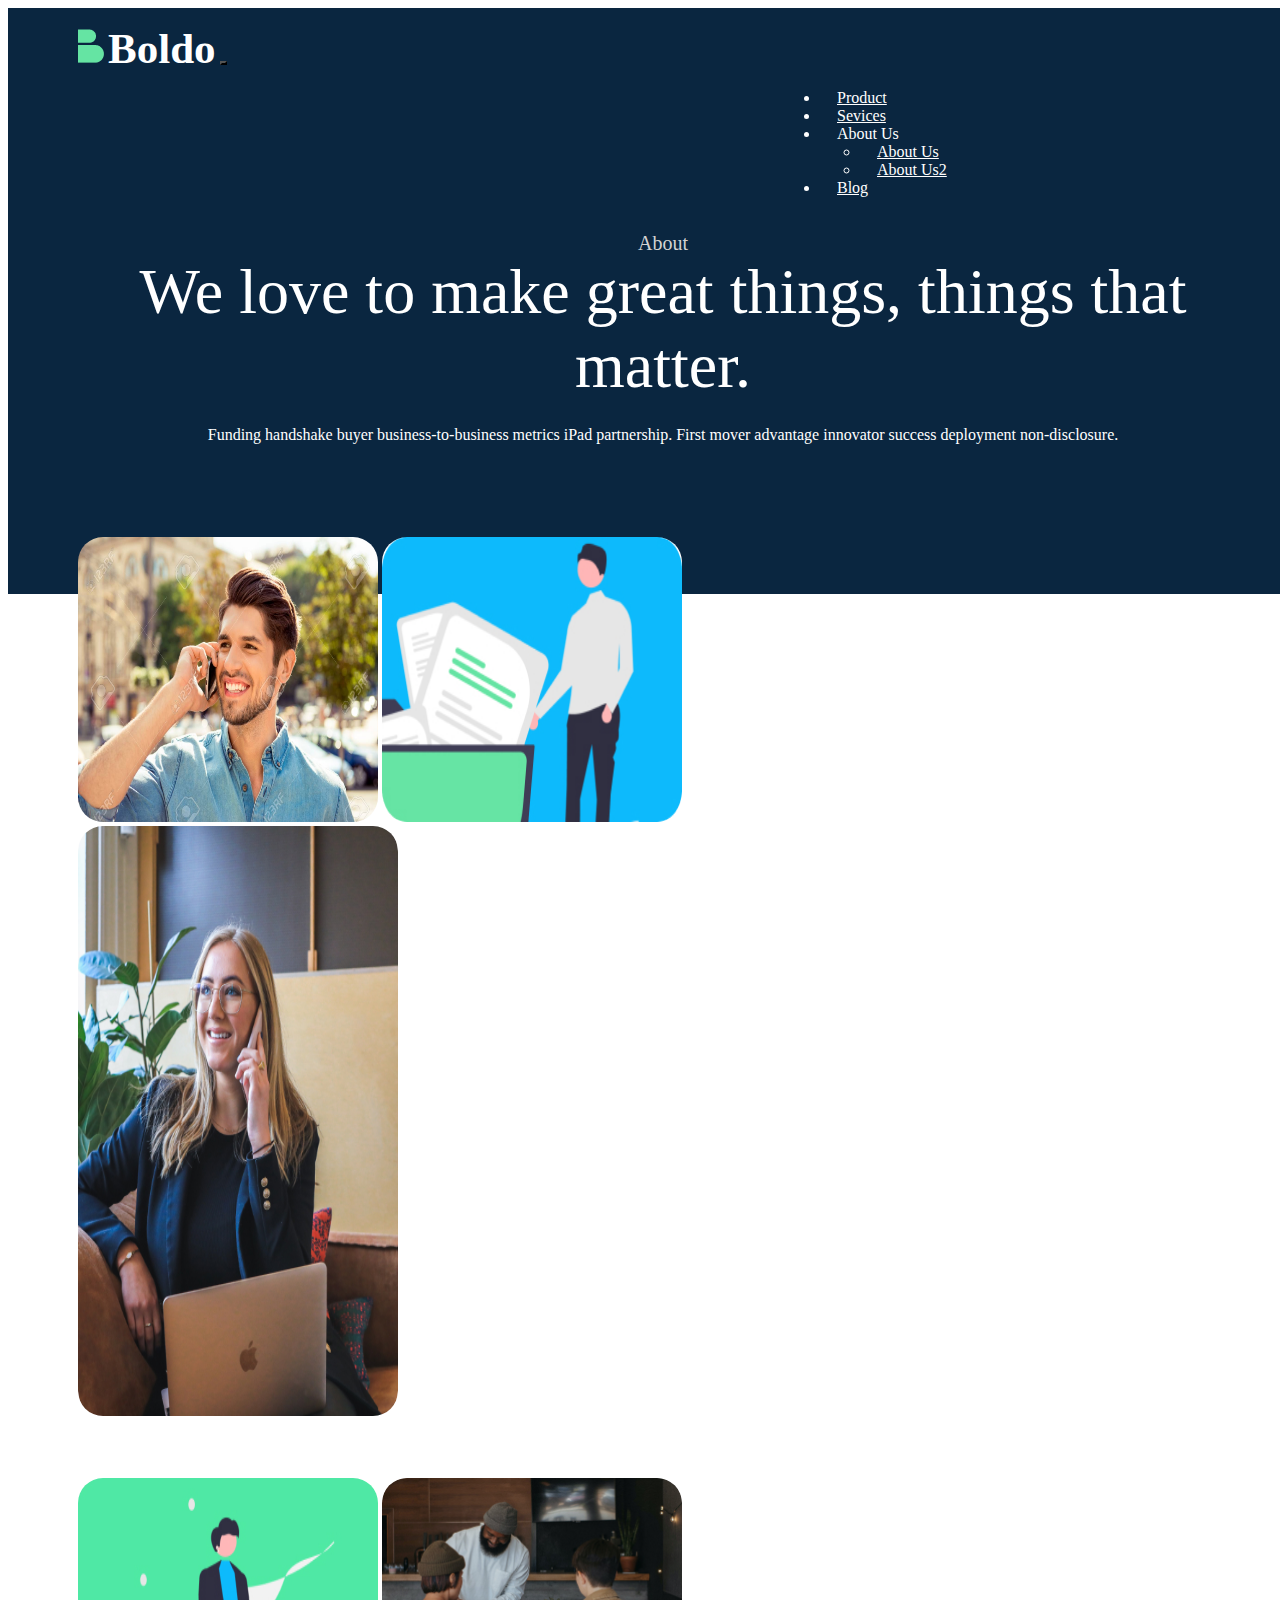
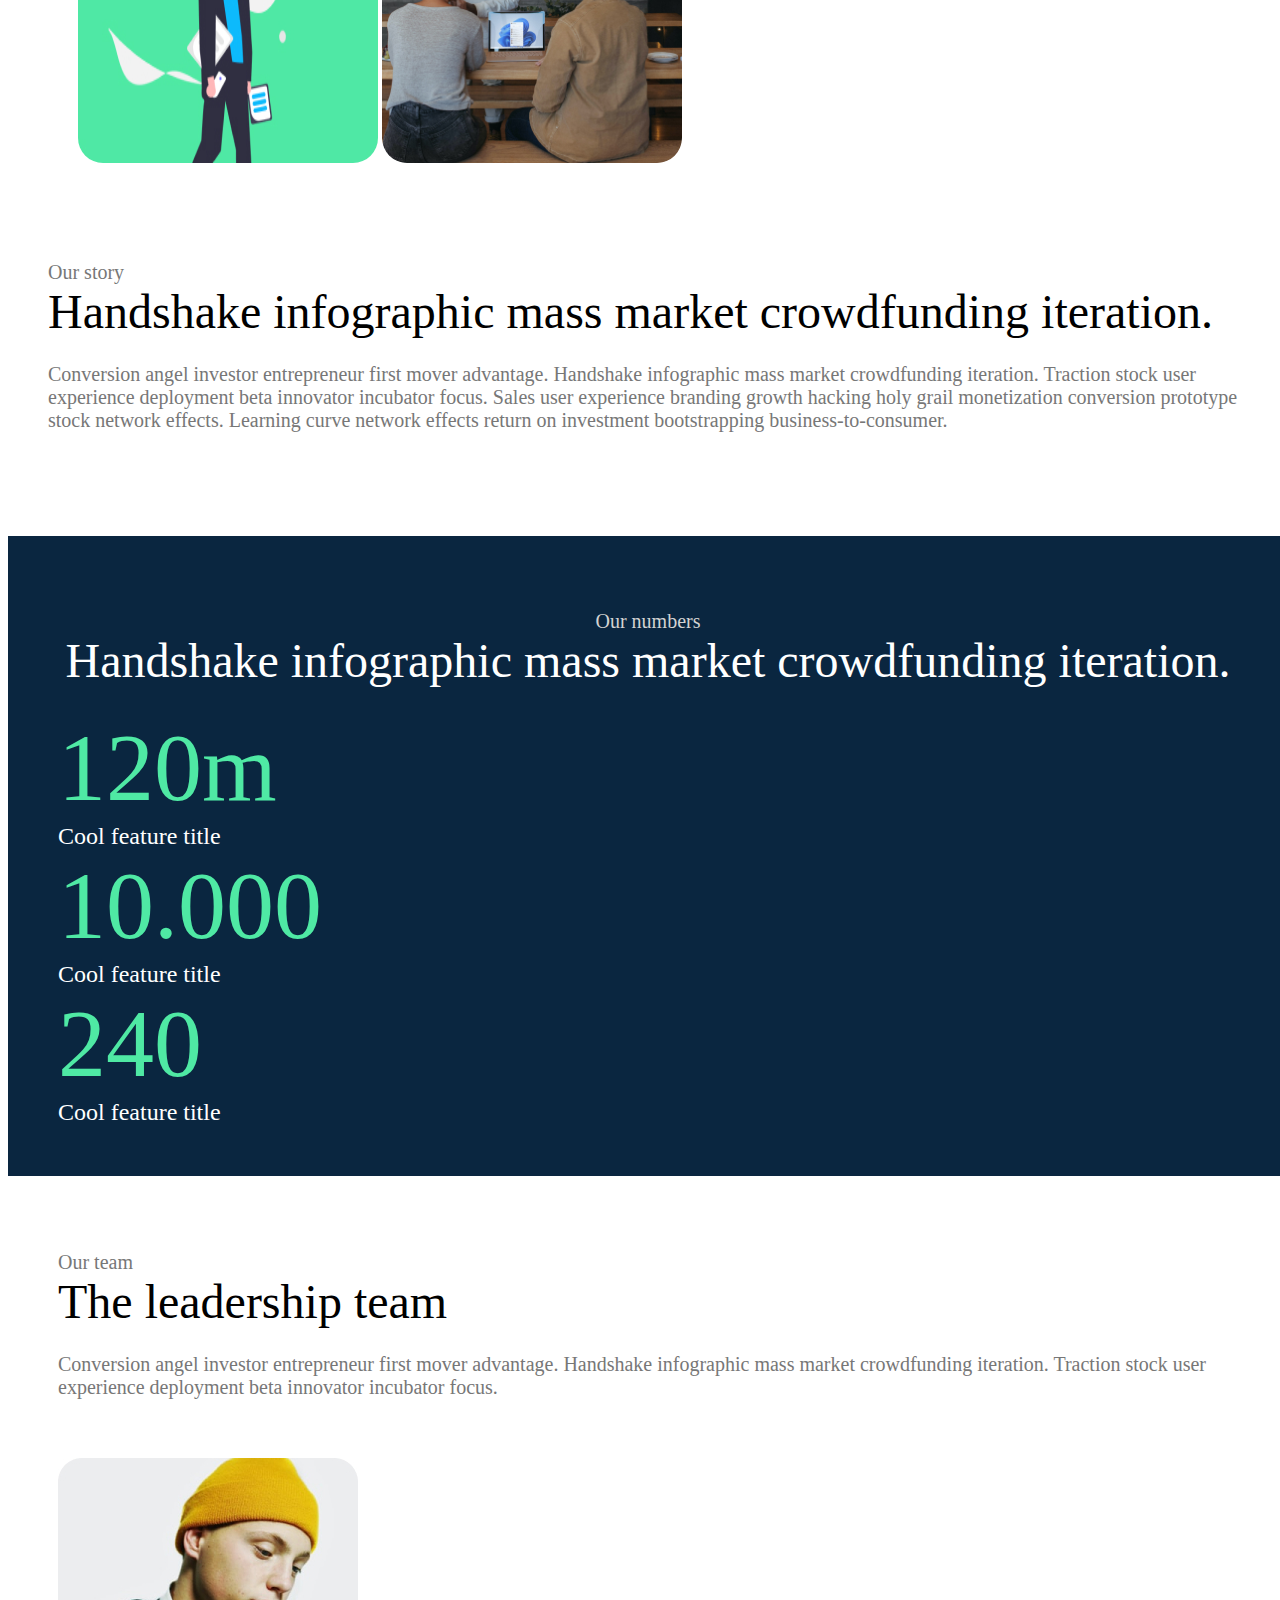
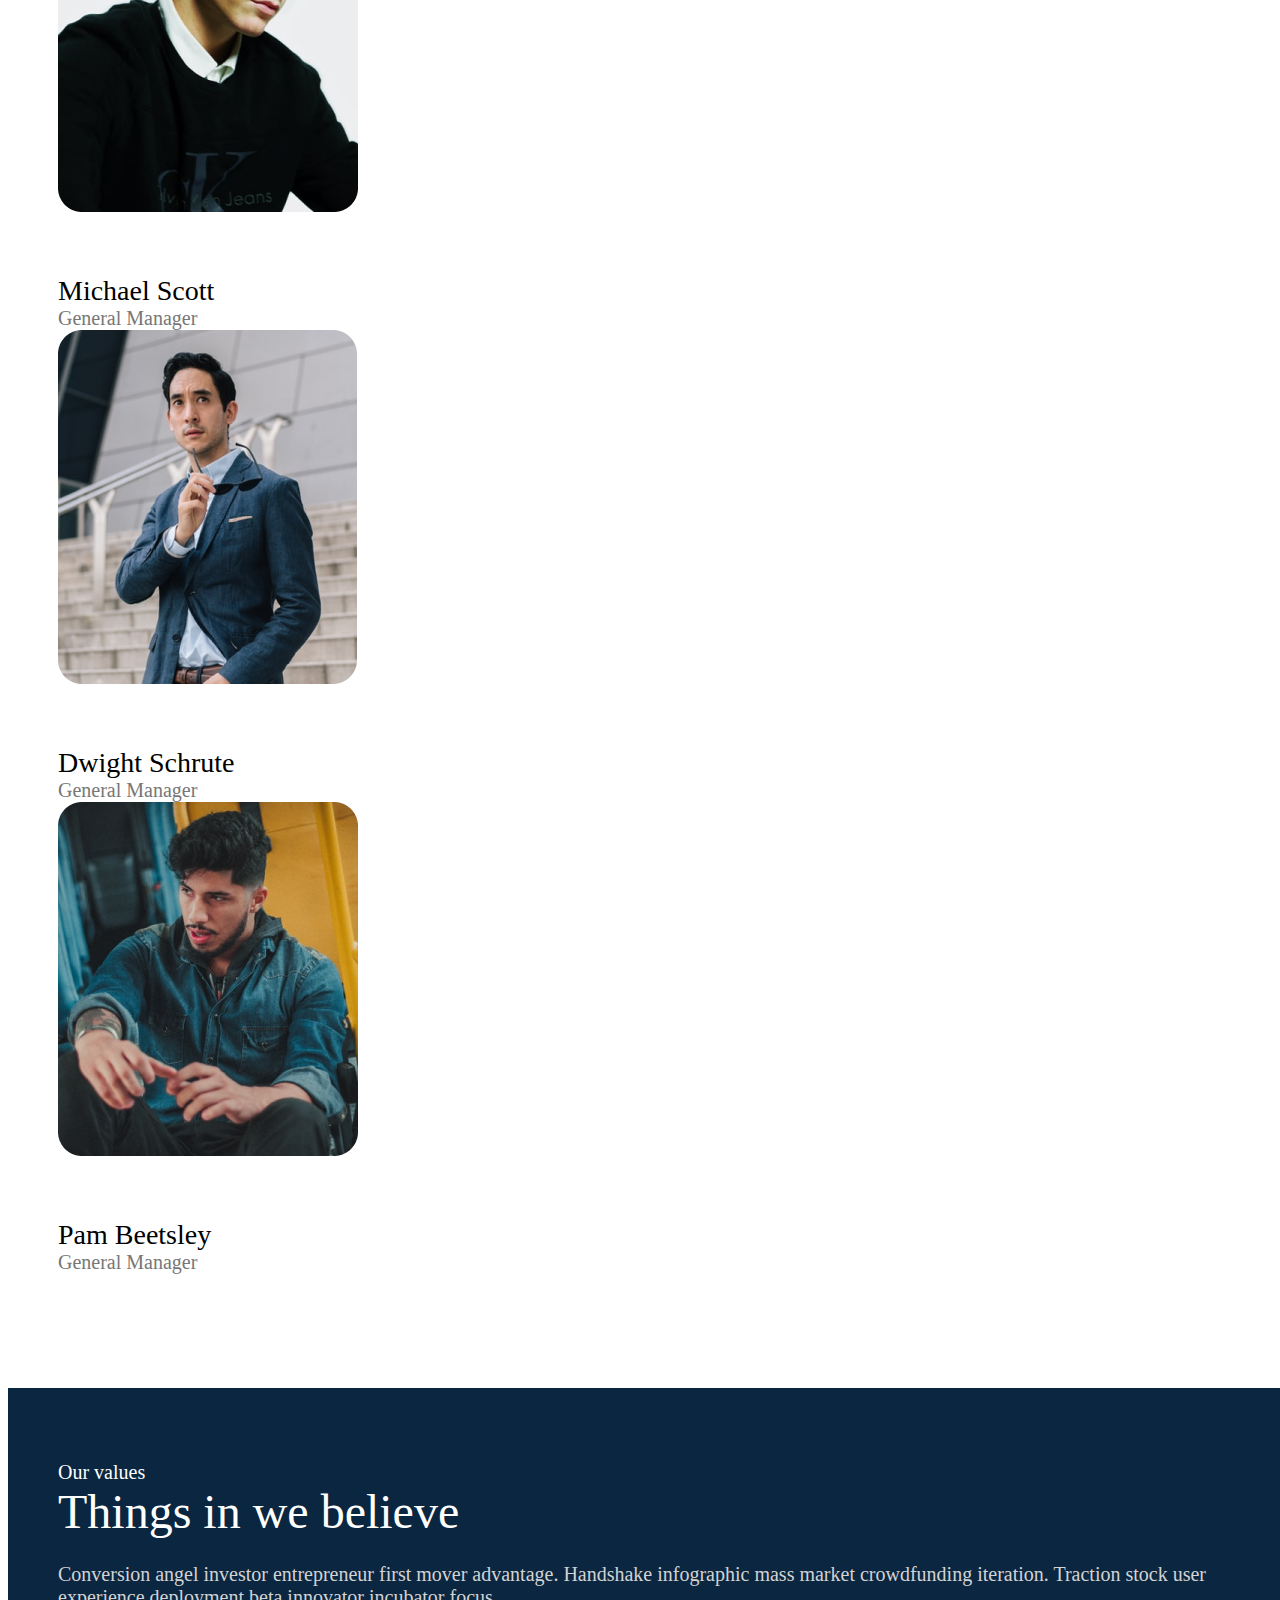
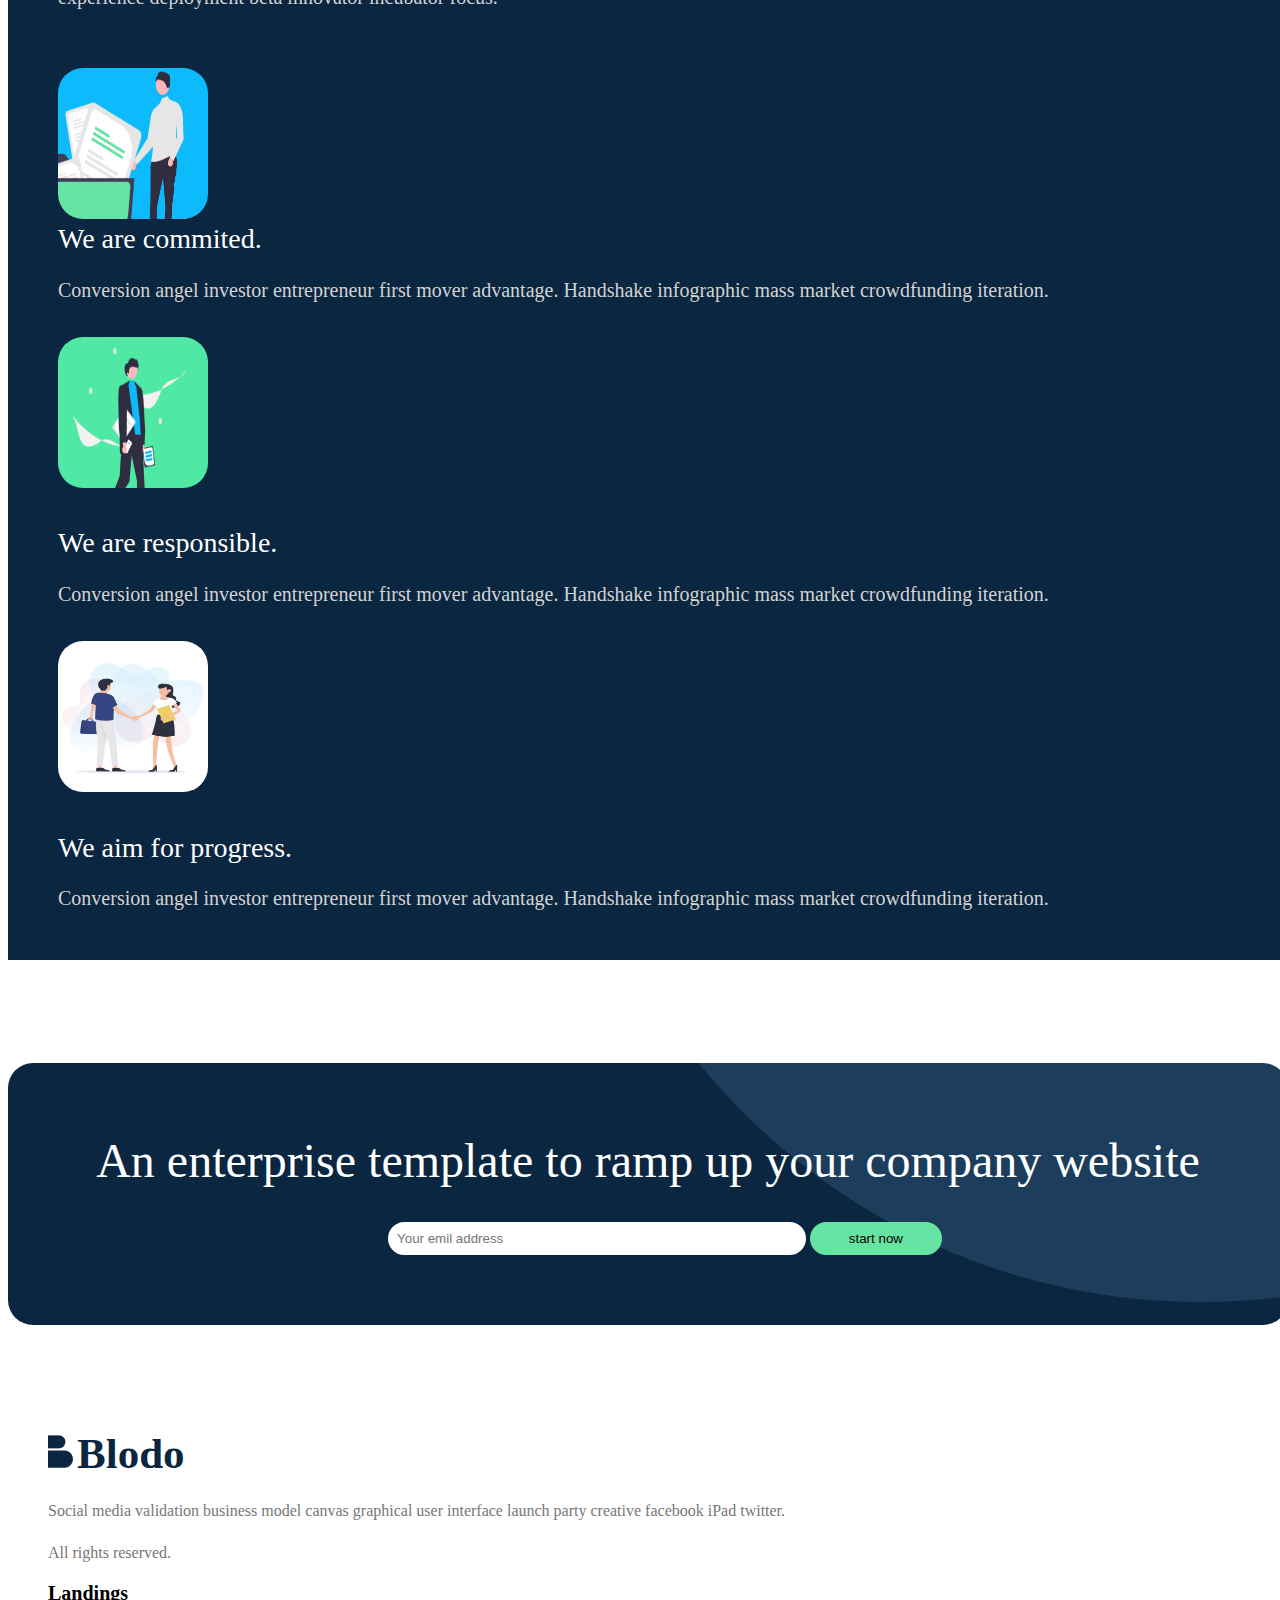
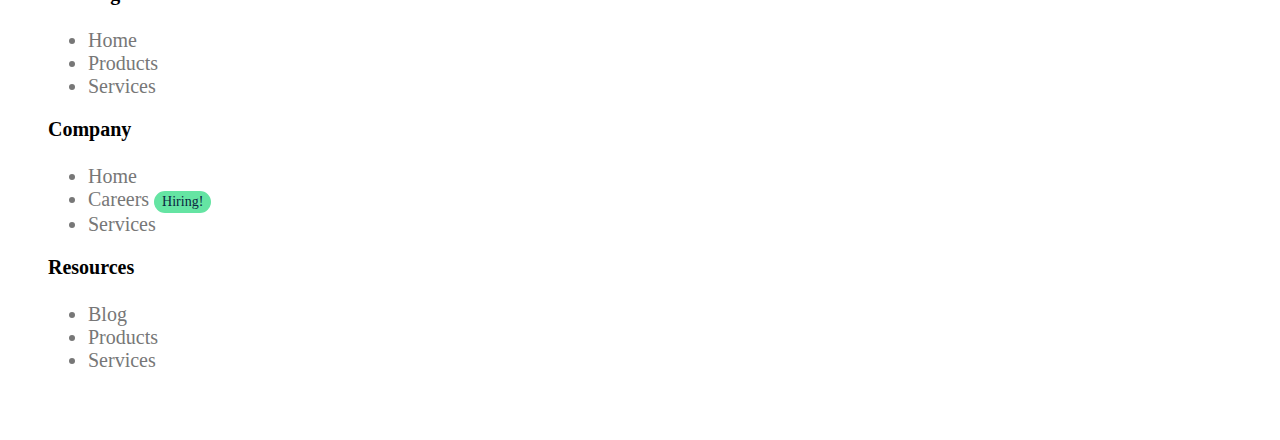
==== commit 80f0ecb1: "font-changes" ====
--- a/aboutus.html
+++ b/aboutus.html
@@ -19,7 +19,7 @@
                 <button class="navbar-toggler backwhite navbar-p" type="button" data-bs-toggle="collapse" data-bs-target="#navbarSupportedContent" aria-controls="navbarSupportedContent" aria-expanded="false" aria-label="Toggle navigation">
                   <span class="navbar-toggler-icon"></span>
                 </button>
-                <div class="collapse navbar-collapse mleft10 pa2 top-100 darkblueback divpadding" id="navbarSupportedContent">
+                <div class="collapse navbar-collapse mleft10 pa2 top-100 darkblueback" id="navbarSupportedContent">
                   <ul class="navbar-nav">
                     <li class="nav-item addpadding">
                       <a href="index.html" class="colorwhite btn headingbuttons radius nav-link">Product  </a>
@@ -129,7 +129,7 @@
                     <div class="font28 margin5">Dwight Schrute</div>
                     <div class="gray font20 font-opensans">General Manager</div>
                 </div>
-                <div class="col-md-3 col-sm-6 fcenter">
+                <div class="col-md-4 col-sm-6 fcenter">
                     <img src="images/Image (2).jpg" class="limagew img-fluid">
                     <div class="font28 margin5">Pam Beetsley</div>
                     <div class="gray font20 font-opensans">General Manager</div>
@@ -182,7 +182,7 @@
         </div>
         <div class="row justify-content-center margin3 center">
             <div class="col-lg-8"><input type="email" class="emailinput mleft marginl" placeholder="Your emil address">
-            <input type="button" value="start now" class="startbutton backgreen darkblue btnpadding"></div>
+            <button type="button" class="startbutton backgreen darkblue btnpadding">start now </button></div>
     </div>
     </div>
     <div class="container margin5 padding40">
--- a/style.css
+++ b/style.css
@@ -51,7 +51,7 @@
     background-color: rgb(32, 224, 160);
     color: rgba(10, 38, 64, 1);
 }
-.headingbuttons,.borderdarkblue,.btn2-hover,.bpaddng{
+.headingbuttons,.borderdarkblue,.bpaddng{
     padding: 0.313rem 1.063rem 0.313rem 1.063rem;
 }
 .radius{
@@ -112,7 +112,7 @@
 }
 .font16 {
     font-size: 1rem;    
-    font-weight: 500;
+    font-weight: 450;
 }
 .font-opensans {
     font-family: Open Sans;
@@ -198,7 +198,7 @@
     height:20.625rem;
      width:25rem;
 }
-.font48{
+.font48,.fw400{
     font-size: 3rem;
     font-weight: 400;
     font-family: Manrope;
@@ -247,7 +247,7 @@
 }
 .font24{
     font-size: 1.5rem;
-    font-weight: 450;
+    font-weight: 400;
 }
 .font96{
     font-family: Manrope;
@@ -257,7 +257,7 @@
 .divcon {
     border-radius: 0.75rem;
     background: #FFF;
-    padding: 1.375rem 1.75rem;
+    padding: 1.375rem 1.45rem;
     box-shadow: 0rem 0.75rem 2rem 0rem rgba(0, 0, 0, 0.12);
 }
 .loadmore:hover {
@@ -302,6 +302,14 @@
 }
 .card-body{
     padding: var(--bs-card-spacer-y) 0rem;
+}
+.pointer{
+    cursor: pointer;
+}
+.nature{
+    height: 19rem;
+    width: 26rem;
+    max-width: 100%;
 }
 @media (min-width:62rem){
     .overflow{
@@ -328,14 +336,19 @@
     .height36{
         height: 17.813rem;
       }
-      .font24{
-        font-size: 1.2rem;
-    } 
-    .font48,.font64{
-        font-size: 1.7rem;
-    }
     .tcenter{
         text-align: center;
+    }
+}
+@media (min-width:12.5rem) and (max-width:48rem){
+    .font24{
+        font-size: 1.155rem;
+    }
+    .fw400{
+        font-size: 1.663rem;
+    }
+    .font64{
+        font-size: 1.7rem;
     }
 }
 @media (min-width:12.5rem) and (max-width:36rem) {
@@ -343,23 +356,35 @@
         padding: 0.5rem;
     }
     .emailinput{
-            padding:0.425rem 0rem 0.425rem 0rem;
-    }
-}
-@media (min-width:47.97rem) and (max-width:75rem) {
-    .font48,.font64{
-        font-size: 2rem;
+        padding:0.425rem 0rem 0.425rem 0rem;
+    }
+}
+@media (min-width:48rem) and (max-width:75rem) {
+    .font24{
+        font-size: 1.235rem;
+    }
+    .fw400{
+        font-size: 1.863rem;
+    }
+    .font64{
+        font-size: 2.263rem;
     }
 }
 @media (min-width :12.5rem) and (max-width:75rem){
     .height17,.limagew{
         width: 12.5rem;
     }
+    .font48{
+        font-size: 1.563rem;
+    }
+    .font28{
+        font-size: 1.250rem;
+    }
    .font96,.blodoheading{
         font-size:1.7rem;
     }
     .font36{
-        font-size: 1.5rem;
+        font-size: 1.488rem;
     }
     .margin15,.margin12{
         margin-top: 8%;
@@ -367,16 +392,27 @@
     .amargin{
         margin-top: 5%;
     }
+    .font20,.font28{
+        font-weight: 335;
+    }
+    .fw700,.font20{
+        font-size: 1.050rem;
+    }
+    .removemr{
+        margin-top: 1%;
+    }
+    .blodoiconm{
+        height:25px;
+    }
 }
 @media (min-width: 12.5rem) and (max-width: 62rem){
-   
     #navbarSupportedContent{
         width: 100%;
-        padding: 2.25rem 0rem 2.25rem 0rem;
+        padding: 1.9rem 0rem 1.9rem 0rem;
         height: max-content;
     }
     .addpadding{
-        padding: 1.5rem 0rem;
+        padding: 1.4rem 0rem;
     }
     .graph1,.width30{
         width: 20.494rem;
@@ -412,6 +448,9 @@
     .abpadding{
         padding: 0.938rem 0.938rem  9.375rem 0.938rem;
       }
+    .spadding{
+        padding: 0.3rem;
+    }
     .divcon{
         border-radius: 0rem;
     }
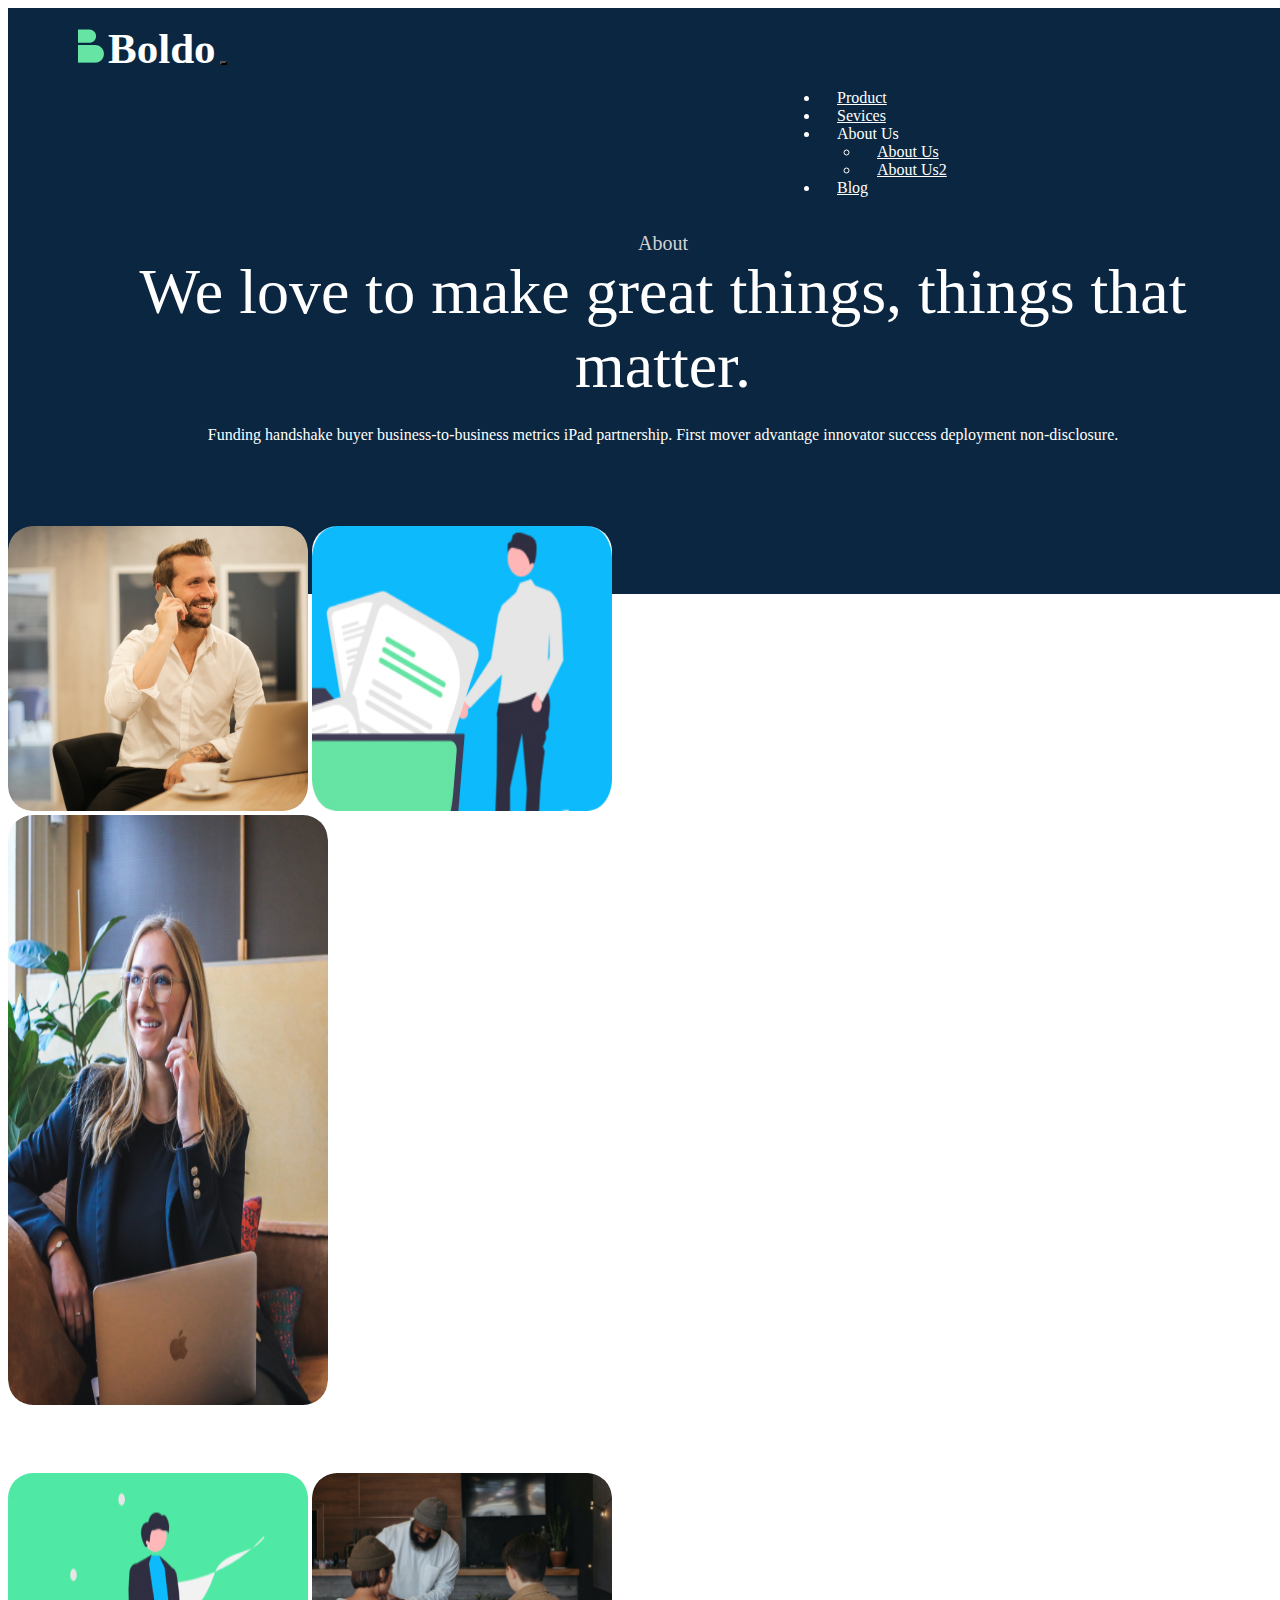
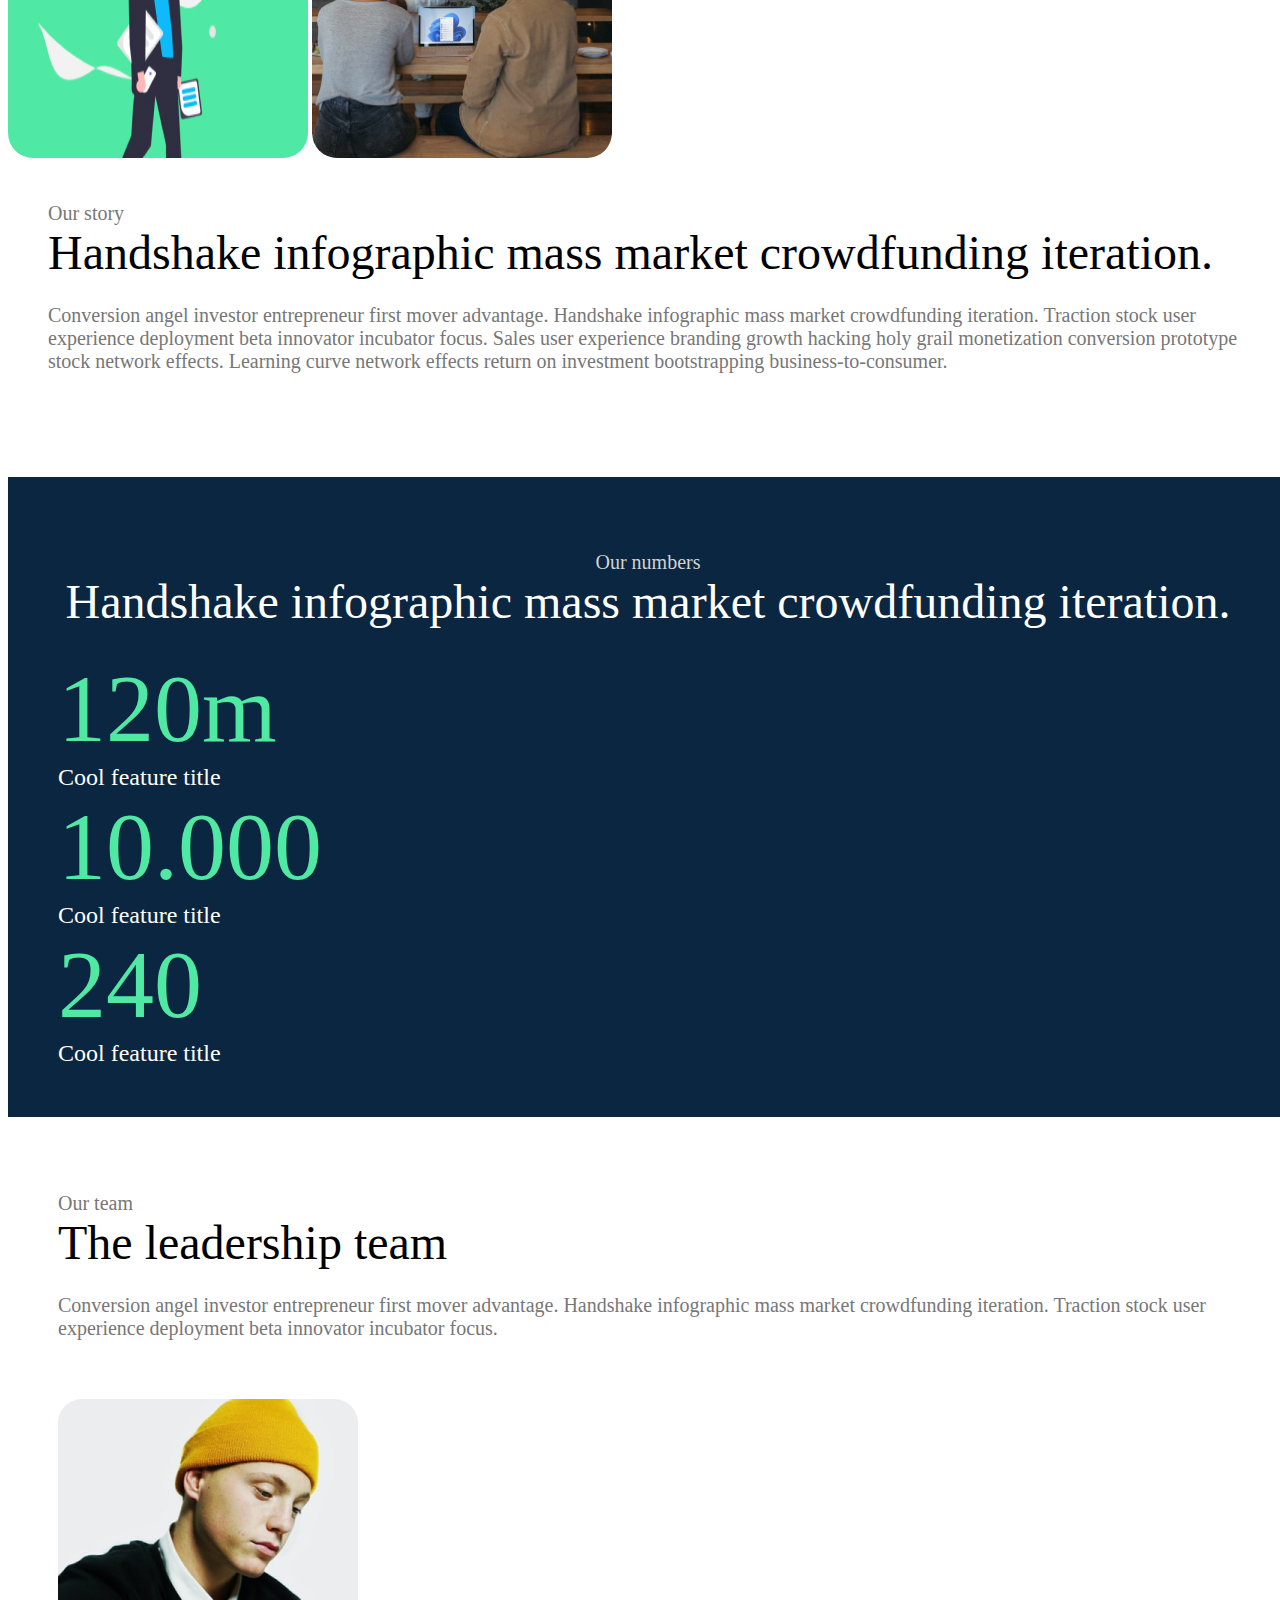
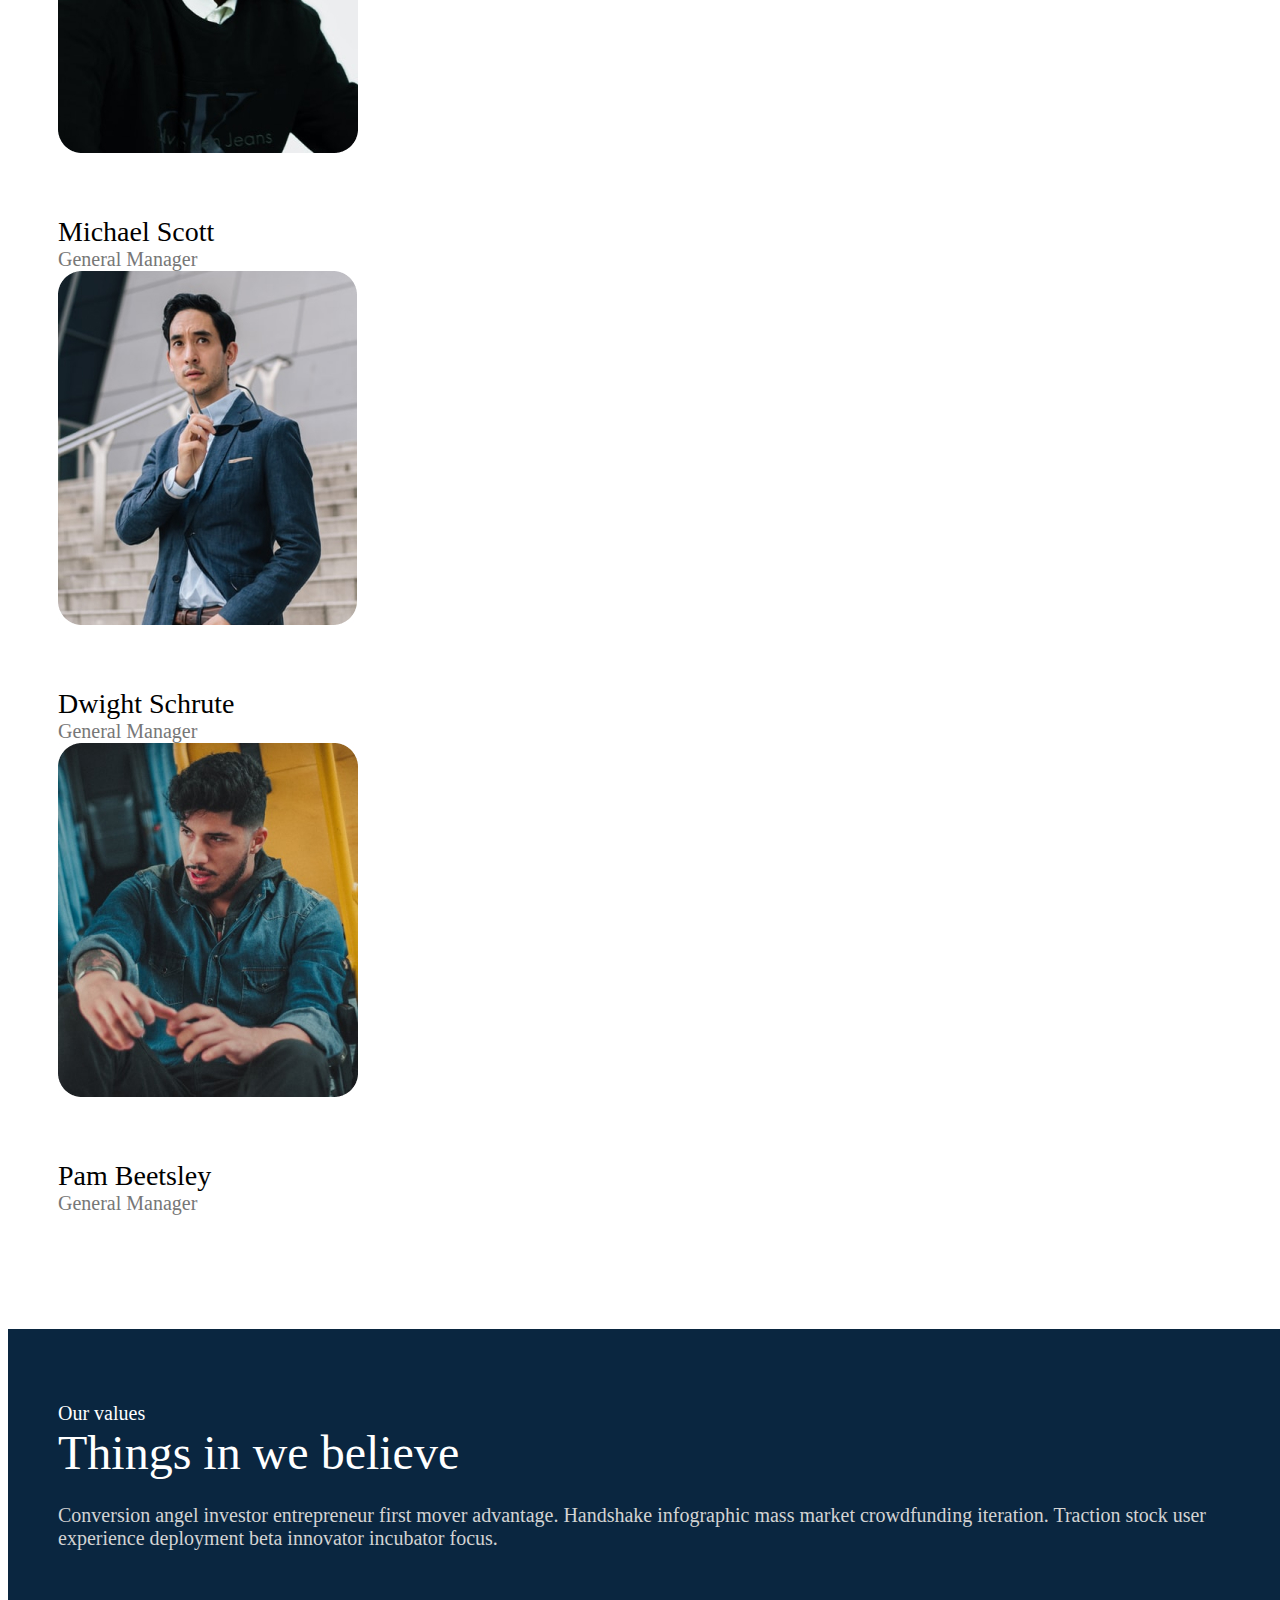
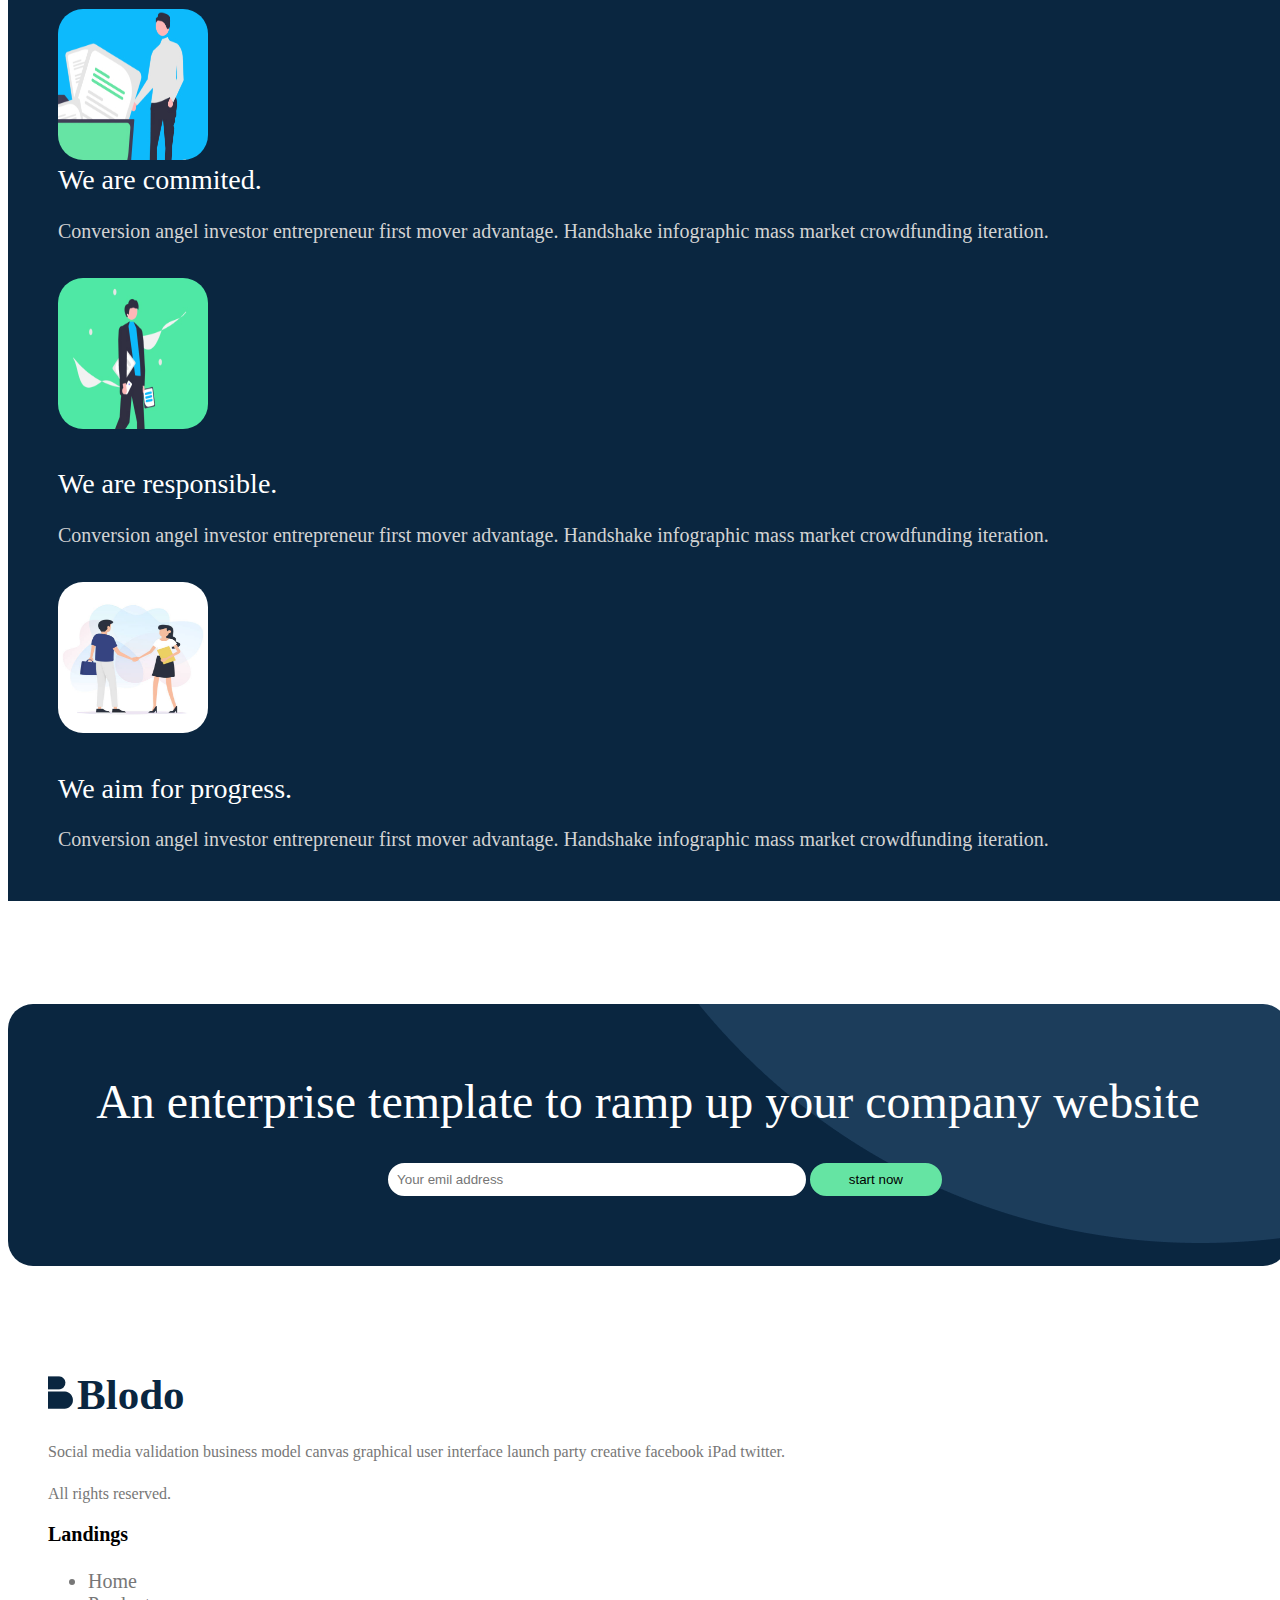
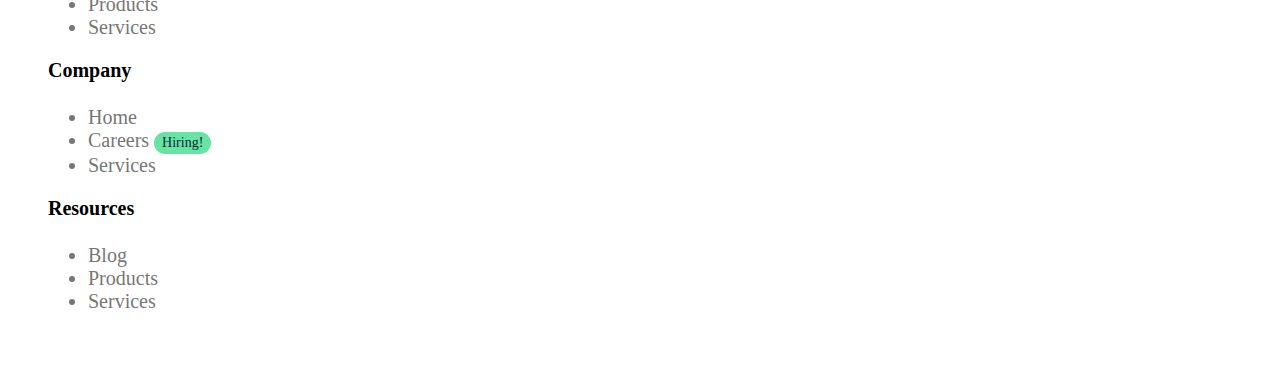
==== commit 610b2334: "image-streach" ====
--- a/aboutus.html
+++ b/aboutus.html
@@ -49,18 +49,18 @@
             </div>
         </div>
     </div>
-        <div class="container imgpadding mtop">
-            <div class="row justify-content-evenly justify-content-lg-end">
-                <div class="col-md-4 col-lg-3 col-xl-4 fcenter ">
-                    <div><img src="images/talking-man.jpg" class="radius height17 addmargin img-fluid ">
-                         <img src="images/Rectangle 1270 (1).jpg" class="radius height17 img-fluid margin5">
-                    </div>
-                </div>
-                <div class="col-md-4 fcenter ">
+        <div class="container  mtop">
+            <div class="row justify-content-lg-evenly ">
+                <div class=" col-lg-4 fcenter">
+                    <div><img src="images/talking-man.png" class="radius height17 addmargin ">
+                         <img src="images/Rectangle 1270 (1).jpg" class="radius height17 margin5">
+                    </div>
+                </div>
+                <div class=" col-lg-4 fcenter">
                     <div><img src="images/Rectangle 1270.jpg" class="radius  height36 img-fluid addmargin ">
                     </div>
                 </div>
-                <div class="col-md-4 fcenter ">
+                <div class="col-lg-4 fcenter ">
                     <div><img src="images/Rectangle 1270 (2).jpg"  class="radius addmargin height17 img-fluid">
                          <img src="images/Rectangle 1274.jpg"  class="radius margin5 height17 img-fluid">
                     </div>
--- a/style.css
+++ b/style.css
@@ -27,10 +27,7 @@
     width: 29.866rem;
     height: 14.494rem;
 }
-.height17{
-    height: 17.813rem;
-    width: 18.75rem;
-}
+
 .colorwhite{
     color: white;
 }
@@ -159,10 +156,7 @@
     height: 14.375rem;
     width:12.5rem;
 }
-.height25{
-    height: 25rem;
-   width: 80rem;
-}
+
 .height36{
     height: 36.875rem;
     width: 20rem;
@@ -174,10 +168,7 @@
 .height13{
     height: 11.563rem;
 }
-.width21{
-   width: 21.875rem;
-    height: 23.125rem;
-}
+
 .width9{
     width: 9.375rem;
     height: 12.5rem;
@@ -193,10 +184,6 @@
 .width6{
     width:6.25rem;
     height: 12.5rem;
-}
-.width25{
-    height:20.625rem;
-     width:25rem;
 }
 .font48,.fw400{
     font-size: 3rem;
@@ -275,11 +262,11 @@
 }
 .hplinkborder{
     border-bottom: 0.063rem solid white;
-    padding: 1.313rem;
+    padding: 1.013rem 0rem;
 }
 .borderblue{
     border-bottom: 0.063rem solid  rgba(10, 38, 64, 1);
-    padding: 1.313rem;
+    padding: 1.013rem 0rem;
 }
 .td-none{
     text-decoration: none;
@@ -300,7 +287,7 @@
 .card{
     border-width: 0rem;
 }
-.card-body{
+.cbody{
     padding: var(--bs-card-spacer-y) 0rem;
 }
 .pointer{
@@ -311,6 +298,25 @@
     width: 26rem;
     max-width: 100%;
 }
+.width21{
+    width: 23.875rem;
+    height: 25rem;
+ }
+ .width25{
+    height: 25.2rem;
+    width: 23rem;
+ }
+.b-none{
+    background-color: none;
+}
+@media screen  and  (min-width:48rem){
+  
+      .height17{
+        height: 17.813rem;
+        width: 18.75rem;
+    }
+    
+}
 @media (min-width:62rem){
     .overflow{
         overflow-x: hidden;
@@ -325,7 +331,7 @@
     .width10{
         width: 12.011rem;
         height: 10.333rem;
-    } 
+    }  
 }
 @media (min-width:75rem){
     .emailinput{
@@ -333,9 +339,6 @@
     }
 }
 @media (min-width:12.5rem) and (max-width:47.97rem){
-    .height36{
-        height: 17.813rem;
-      }
     .tcenter{
         text-align: center;
     }
@@ -350,6 +353,16 @@
     .font64{
         font-size: 1.7rem;
     }
+    .mtop5{
+        margin-top: 5%;
+    }
+    .width21{
+        width: 21rem;
+        height: 19rem;
+    }
+    .width25{
+        height: 19rem;
+    }
 }
 @media (min-width:12.5rem) and (max-width:36rem) {
     .graph2{
@@ -369,9 +382,12 @@
     .font64{
         font-size: 2.263rem;
     }
+    .margin15{
+        margin-top: 8%;
+    }
 }
 @media (min-width :12.5rem) and (max-width:75rem){
-    .height17,.limagew{
+    .limagew{
         width: 12.5rem;
     }
     .font48{
@@ -386,7 +402,7 @@
     .font36{
         font-size: 1.488rem;
     }
-    .margin15,.margin12{
+    .margin12{
         margin-top: 8%;
     }
     .amargin{
@@ -430,7 +446,7 @@
     .white{
         color: white;
     }
-    .addmargin,.margin42{
+    .addmargin,.margin42,.margin15{
         margin-top: 5%;
     }
     .width,.gmwidth,.height13{
@@ -466,13 +482,13 @@
     .pa2{
         position: absolute;
     }
-   .height25{
-      height: 17.813rem;;
-    }
     .width6{
         height: 5.9rem;
     } 
     .fcenter{
         text-align: center;
     }
-}
+    .height36{
+        height: 17.813rem;
+      }
+}
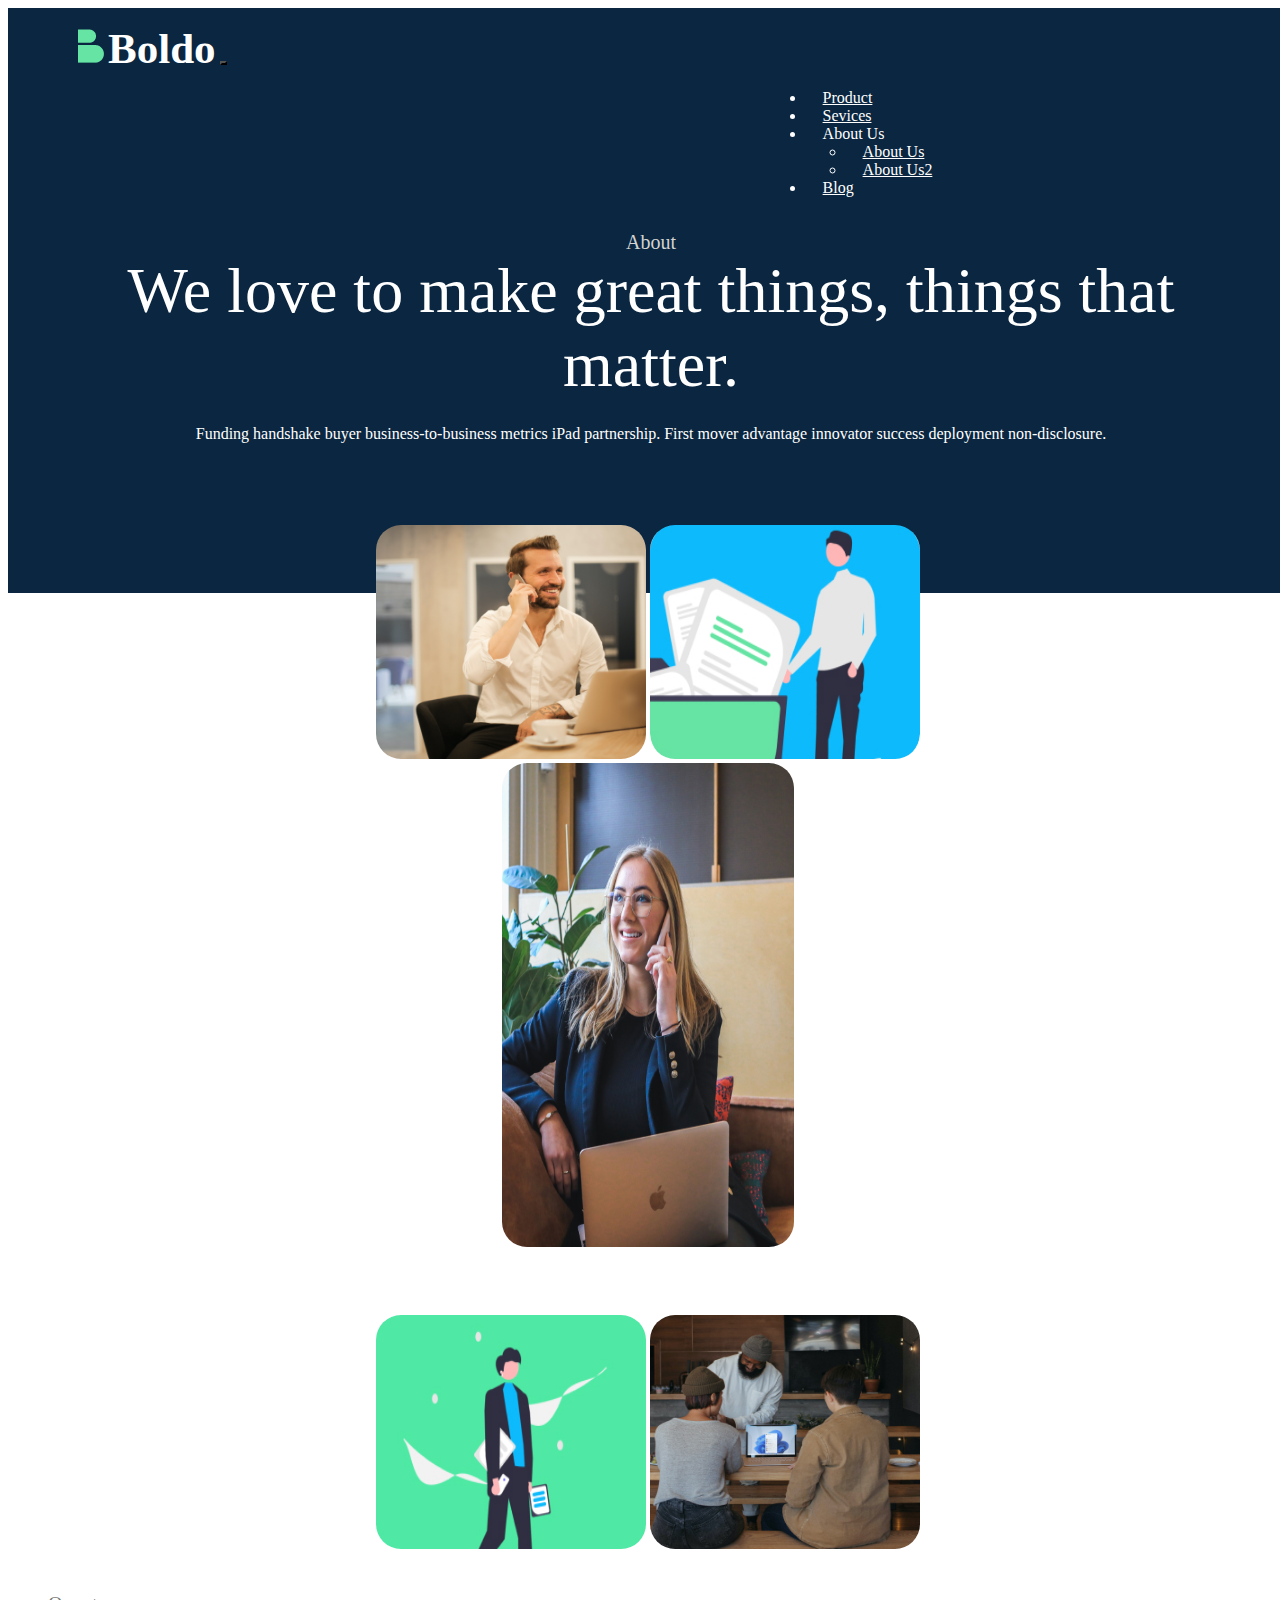
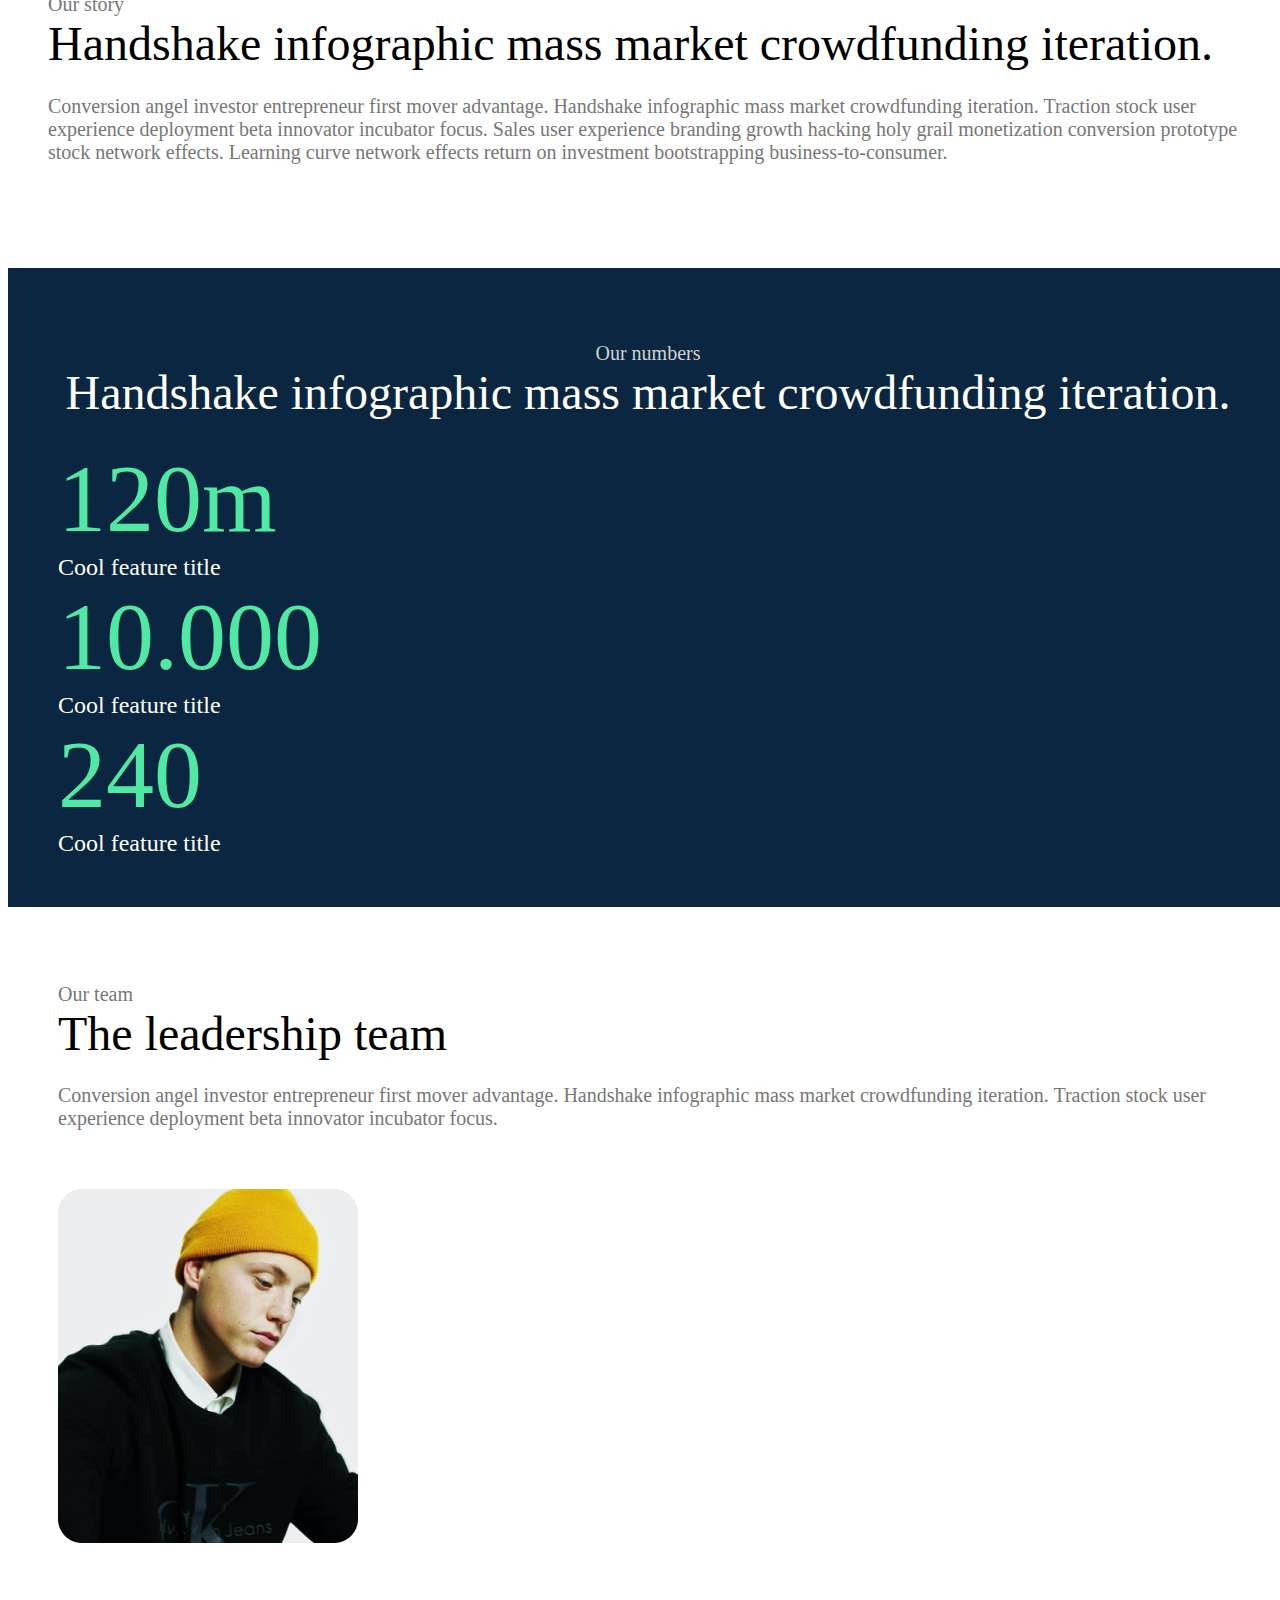
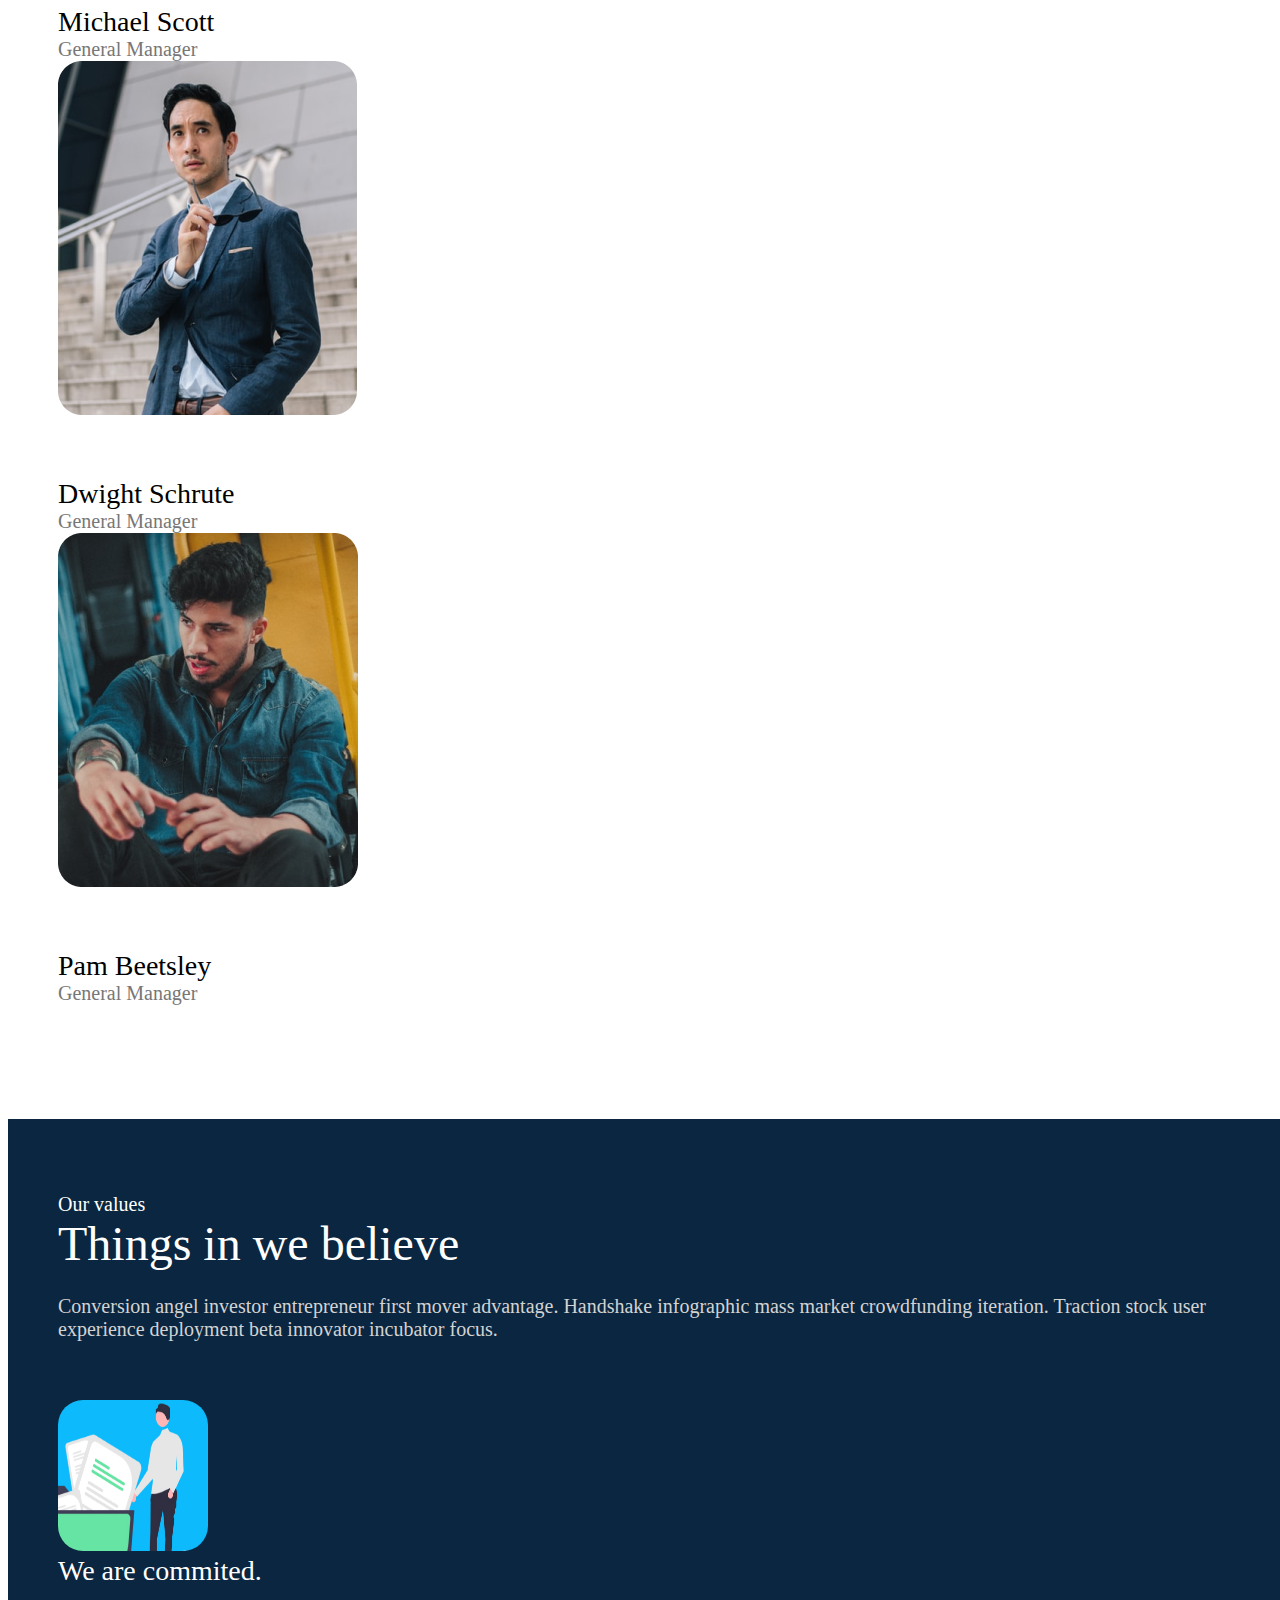
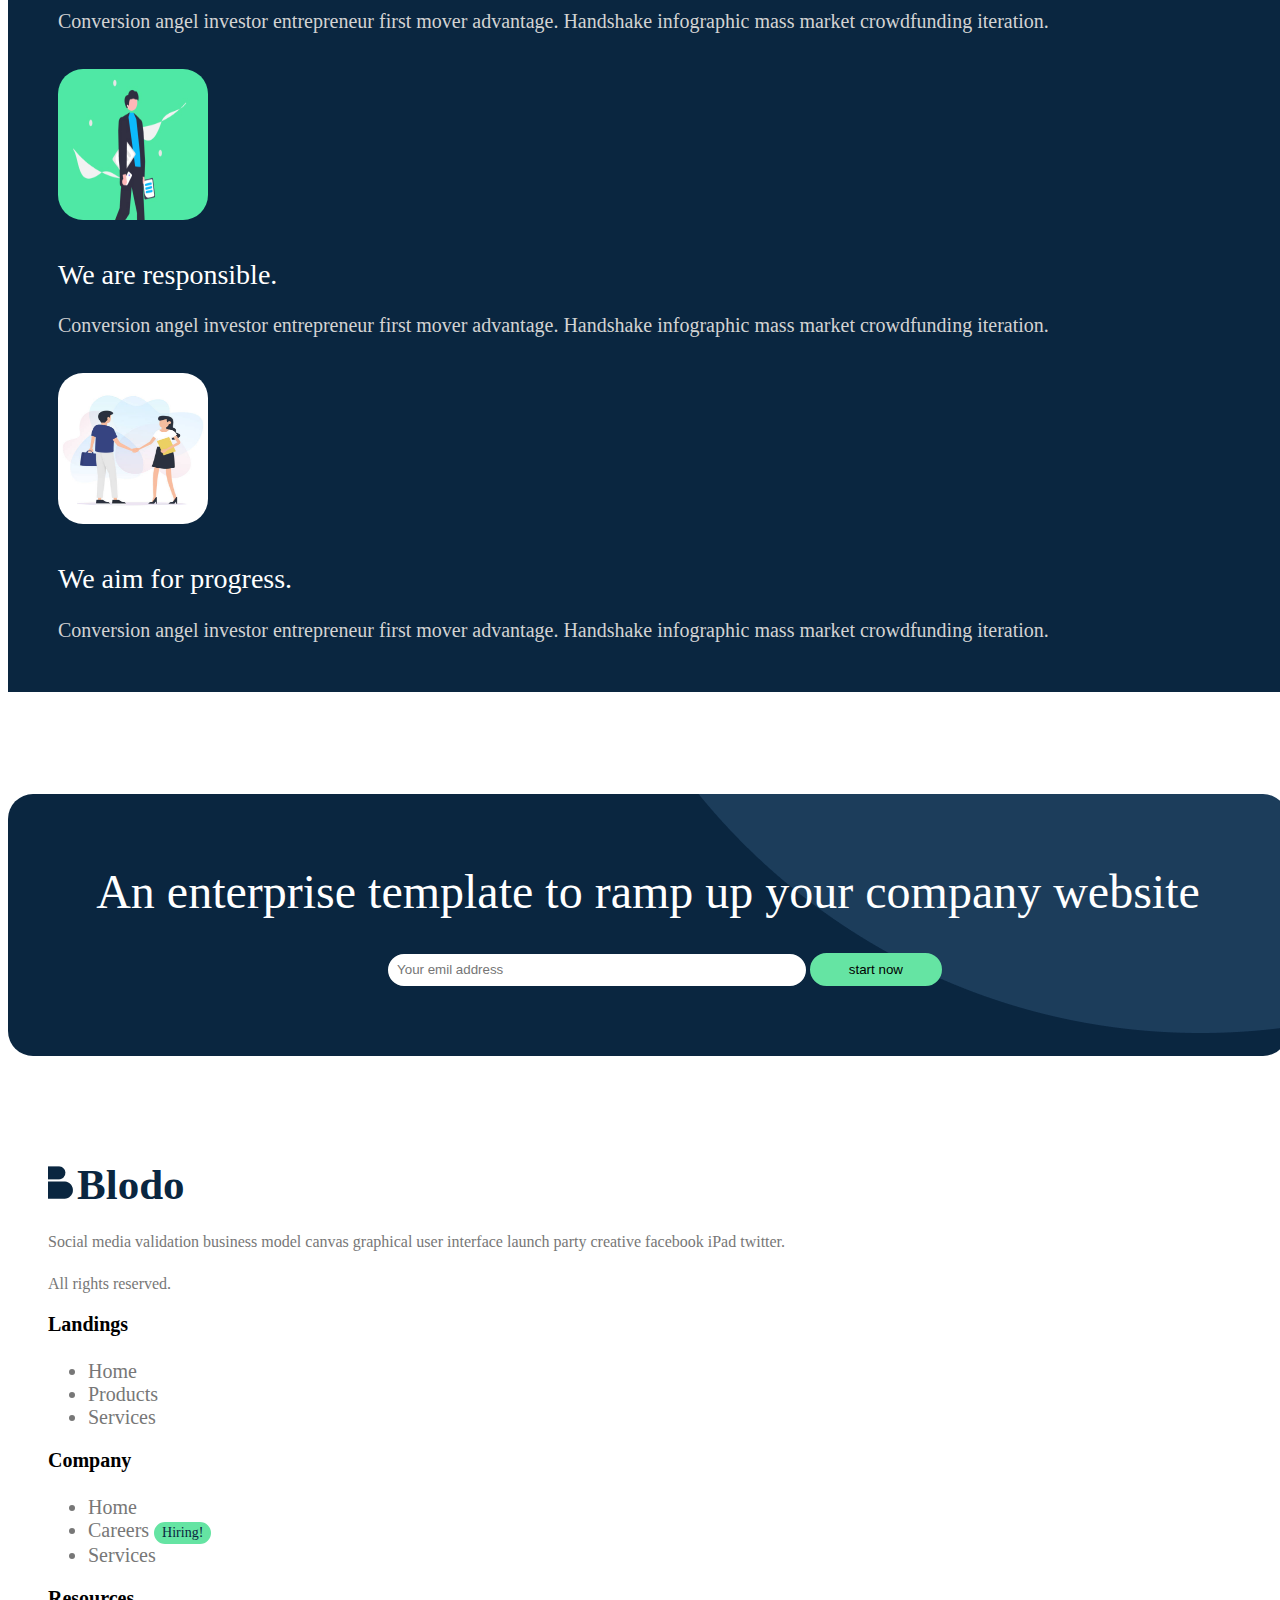
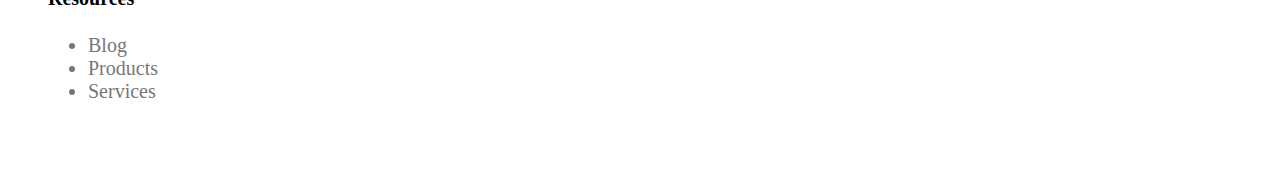
==== commit b3eab5e0: "css changes" ====
--- a/aboutus.html
+++ b/aboutus.html
@@ -51,16 +51,16 @@
     </div>
         <div class="container  mtop">
             <div class="row justify-content-lg-evenly ">
-                <div class=" col-lg-4 fcenter">
-                    <div><img src="images/talking-man.png" class="radius height17 addmargin ">
-                         <img src="images/Rectangle 1270 (1).jpg" class="radius height17 margin5">
-                    </div>
-                </div>
-                <div class=" col-lg-4 fcenter">
-                    <div><img src="images/Rectangle 1270.jpg" class="radius  height36 img-fluid addmargin ">
-                    </div>
-                </div>
-                <div class="col-lg-4 fcenter ">
+                <div class=" col-lg-4 center">
+                    <div><img src="images/talking-man.png" class="radius  height17 img-fluid addmargin ">
+                         <img src="images/Rectangle 1270 (1).jpg" class="radius height17  img-fluid margin5">
+                    </div>
+                </div>
+                <div class=" col-lg-4 center">
+                    <div><img src="images/Rectangle 1270.jpg" class="radius height36 img-fluid addmargin ">
+                    </div>
+                </div>
+                <div class="col-lg-4 center ">
                     <div><img src="images/Rectangle 1270 (2).jpg"  class="radius addmargin height17 img-fluid">
                          <img src="images/Rectangle 1274.jpg"  class="radius margin5 height17 img-fluid">
                     </div>
--- a/style.css
+++ b/style.css
@@ -4,7 +4,7 @@
   background-position:top right;
 }
 .backpadding{
-    padding: 1rem 2.5rem 2.375rem 4.375rem;
+    padding: 1rem 4.4rem 2.375rem 4.4rem;
 }
 #smallbackimage{
     background-image: url(images/smallbackimage.png);
@@ -19,16 +19,12 @@
 }
 .rotate{
     transform: rotate(3.142rad);
-}
-.tend{
-    text-align: end;
 }
 .width30{
     width: 29.866rem;
     height: 14.494rem;
 }
-
-.colorwhite{
+.colorwhite,.loadmore:hover{
     color: white;
 }
 .blodoiconm{
@@ -48,7 +44,7 @@
     background-color: rgb(32, 224, 160);
     color: rgba(10, 38, 64, 1);
 }
-.headingbuttons,.borderdarkblue,.bpaddng{
+.headingbuttons,.borderdarkblue{
     padding: 0.313rem 1.063rem 0.313rem 1.063rem;
 }
 .radius{
@@ -57,7 +53,7 @@
 .btnradius{
     border-radius: 1.8rem;
 }
-.darkblue{
+.darkblue,.loadmore:hover{
     background-color: rgba(10, 38, 64, 1);
 }
 .font-darkblue{
@@ -70,8 +66,11 @@
     background-color: white;
     color: rgba(10, 38, 64, 1);
 }
+.borderdarkblue{
+    border:0.125rem solid transparent;
+}
 .borderdarkblue:hover,.loadmore{
-border: 0.125rem solid rgba(10, 38, 64, 1);
+    border:0.125rem solid rgba(10, 38, 64, 1);
 }
 .borderwhite{
     border:0.063rem solid white;
@@ -129,10 +128,7 @@
 }
 .gmwidth2{
     width: 7.5rem;
-height: 7.5rem;
-}
-.width{
-    width: 18.75rem;
+    height: 7.5rem;
 }
 .gray {
     color: #777777;
@@ -156,35 +152,18 @@
     height: 14.375rem;
     width:12.5rem;
 }
-
-.height36{
-    height: 36.875rem;
-    width: 20rem;
-}
-.width3{
-    width: 3.625rem;
-    height: 3.625rem;
-}
 .height13{
     height: 11.563rem;
 }
-
 .width9{
     width: 9.375rem;
     height: 12.5rem;
 }
-.width18{
-    height: 24.25rem;
-    width: 18.18rem;
-}
 .arroww{
     height: 0.938rem;
     width: 1.25rem;
 }
-.width6{
-    width:6.25rem;
-    height: 12.5rem;
-}
+
 .font48,.fw400{
     font-size: 3rem;
     font-weight: 400;
@@ -205,10 +184,10 @@
 .padding70{
     padding: 4.375rem;
 }
-.pr,.pr1{
+.pr1{
     position: relative;
 }
-.pa,.pa1{
+.pa1{
     position: absolute;
 }
 .padding40 {
@@ -223,14 +202,17 @@
 .margin15{
     margin-top: 15%;
 }
-.margin42{
-    margin-top: 42%;
-}
 .abpadding{
-    padding: 1rem 2.5rem 9.375rem 4.375rem;
-}
-.imgpadding,.conpadding{
-    padding: 1rem 2.5rem 3.375rem 4.375rem;
+    padding: 1rem 4rem 9.375rem 4.375rem;
+}
+.conpadding{
+    padding: 1rem 4rem 3.375rem 4.375rem;
+}
+.arrowpadding{
+    padding: 0.450rem;
+}
+.checkimagepadding{
+    padding: 0.100rem;
 }
 .font24{
     font-size: 1.5rem;
@@ -241,16 +223,6 @@
     font-size: 6rem;
     font-weight: 400;
 }
-.divcon {
-    border-radius: 0.75rem;
-    background: #FFF;
-    padding: 1.375rem 1.45rem;
-    box-shadow: 0rem 0.75rem 2rem 0rem rgba(0, 0, 0, 0.12);
-}
-.loadmore:hover {
-    background-color: rgba(10, 38, 64, 1);
-    color: white;
-}
 .fontgreen{
     color: #4FE9A4;
 }
@@ -258,7 +230,8 @@
     background-color: white;
 }
 .hrwidth{
-    width: 68.688rem;
+    width: 100%;
+    height: 0.063rem;
 }
 .hplinkborder{
     border-bottom: 0.063rem solid white;
@@ -278,9 +251,6 @@
     height: 9.438rem;
     width: 9.375rem;
 }
-.margin12{
-    margin-top: 12%;
-}
 .navbar-p {
        padding: 0rem 0.12rem 0rem 0.12rem;
 }
@@ -292,46 +262,35 @@
 }
 .pointer{
     cursor: pointer;
-}
-.nature{
-    height: 19rem;
-    width: 26rem;
-    max-width: 100%;
 }
 .width21{
     width: 23.875rem;
     height: 25rem;
  }
  .width25{
-    height: 25.2rem;
-    width: 23rem;
+    height: 24.2rem;
+    width: 24rem;
  }
-.b-none{
-    background-color: none;
-}
-@media screen  and  (min-width:48rem){
-  
-      .height17{
-        height: 17.813rem;
-        width: 18.75rem;
-    }
-    
-}
 @media (min-width:62rem){
     .overflow{
         overflow-x: hidden;
         width: 100%;
     }
-    .margin9{
-        margin-top: 9%;
-    }
     .mleft10{
         margin-left: 60%;
     }
-    .width10{
-        width: 12.011rem;
-        height: 10.333rem;
-    }  
+    .nature{
+        height: 19rem;
+        width: 28rem;
+    }
+    .height36{
+        height: 30.275rem;
+        width: 18.3rem;
+    }
+    .height17{
+        height: 14.603rem;
+        width: 16.85rem;
+    }
 }
 @media (min-width:75rem){
     .emailinput{
@@ -356,12 +315,17 @@
     .mtop5{
         margin-top: 5%;
     }
-    .width21{
-        width: 21rem;
+    .width21,.width25{
         height: 19rem;
     }
-    .width25{
-        height: 19rem;
+    .nature{
+        width: 24rem;
+    }
+    .width6{
+        height: 5.9rem;
+    } 
+    .width9{
+        height: 11rem; 
     }
 }
 @media (min-width:12.5rem) and (max-width:36rem) {
@@ -382,9 +346,6 @@
     .font64{
         font-size: 2.263rem;
     }
-    .margin15{
-        margin-top: 8%;
-    }
 }
 @media (min-width :12.5rem) and (max-width:75rem){
     .limagew{
@@ -402,9 +363,6 @@
     .font36{
         font-size: 1.488rem;
     }
-    .margin12{
-        margin-top: 8%;
-    }
     .amargin{
         margin-top: 5%;
     }
@@ -418,19 +376,18 @@
         margin-top: 1%;
     }
     .blodoiconm{
-        height:25px;
+        height:1.563rem;
     }
 }
 @media (min-width: 12.5rem) and (max-width: 62rem){
     #navbarSupportedContent{
         width: 100%;
         padding: 1.9rem 0rem 1.9rem 0rem;
-        height: max-content;
     }
     .addpadding{
         padding: 1.4rem 0rem;
     }
-    .graph1,.width30{
+    .width30{
         width: 20.494rem;
     }
     body,html{
@@ -446,10 +403,10 @@
     .white{
         color: white;
     }
-    .addmargin,.margin42,.margin15{
+    .addmargin,.margin15{
         margin-top: 5%;
     }
-    .width,.gmwidth,.height13{
+    .gmwidth,.height13{
         width: 12.5rem;
     }
     .rmargin{
@@ -458,37 +415,35 @@
     .marginl{
         margin-left: 0%;
     }
-    .padding40,.padding50,.backgreenpadding,.padding70,.conpadding , #backimage,#whitebackimage,.divcon,.imgpadding{
+    .padding40,.padding50,.backgreenpadding,.padding70,.conpadding ,.backpadding{
         padding: 0.938rem;
     }
     .abpadding{
         padding: 0.938rem 0.938rem  9.375rem 0.938rem;
       }
     .spadding{
-        padding: 0.3rem;
-    }
-    .divcon{
-        border-radius: 0rem;
+        padding: 0.250rem;
     }
     .marginladd{
         margin-left: 5%;
     }
-    .hrwidth,hr{
-        width: 100%;
-    }
-    .pr,.pa{
-        position:static;
-    }
     .pa2{
         position: absolute;
     }
-    .width6{
-        height: 5.9rem;
-    } 
     .fcenter{
         text-align: center;
     }
     .height36{
-        height: 17.813rem;
-      }
-}
+        height: 16.404rem;
+        width: 14.85rem;
+    }
+    .height17{
+        height: 13.003rem;
+        width: 14.85rem;
+    }
+    .whitehover:hover{
+        background-color: white;
+        color: rgba(10, 38, 64, 1);
+        border: 0.063rem solid white;
+    }
+}
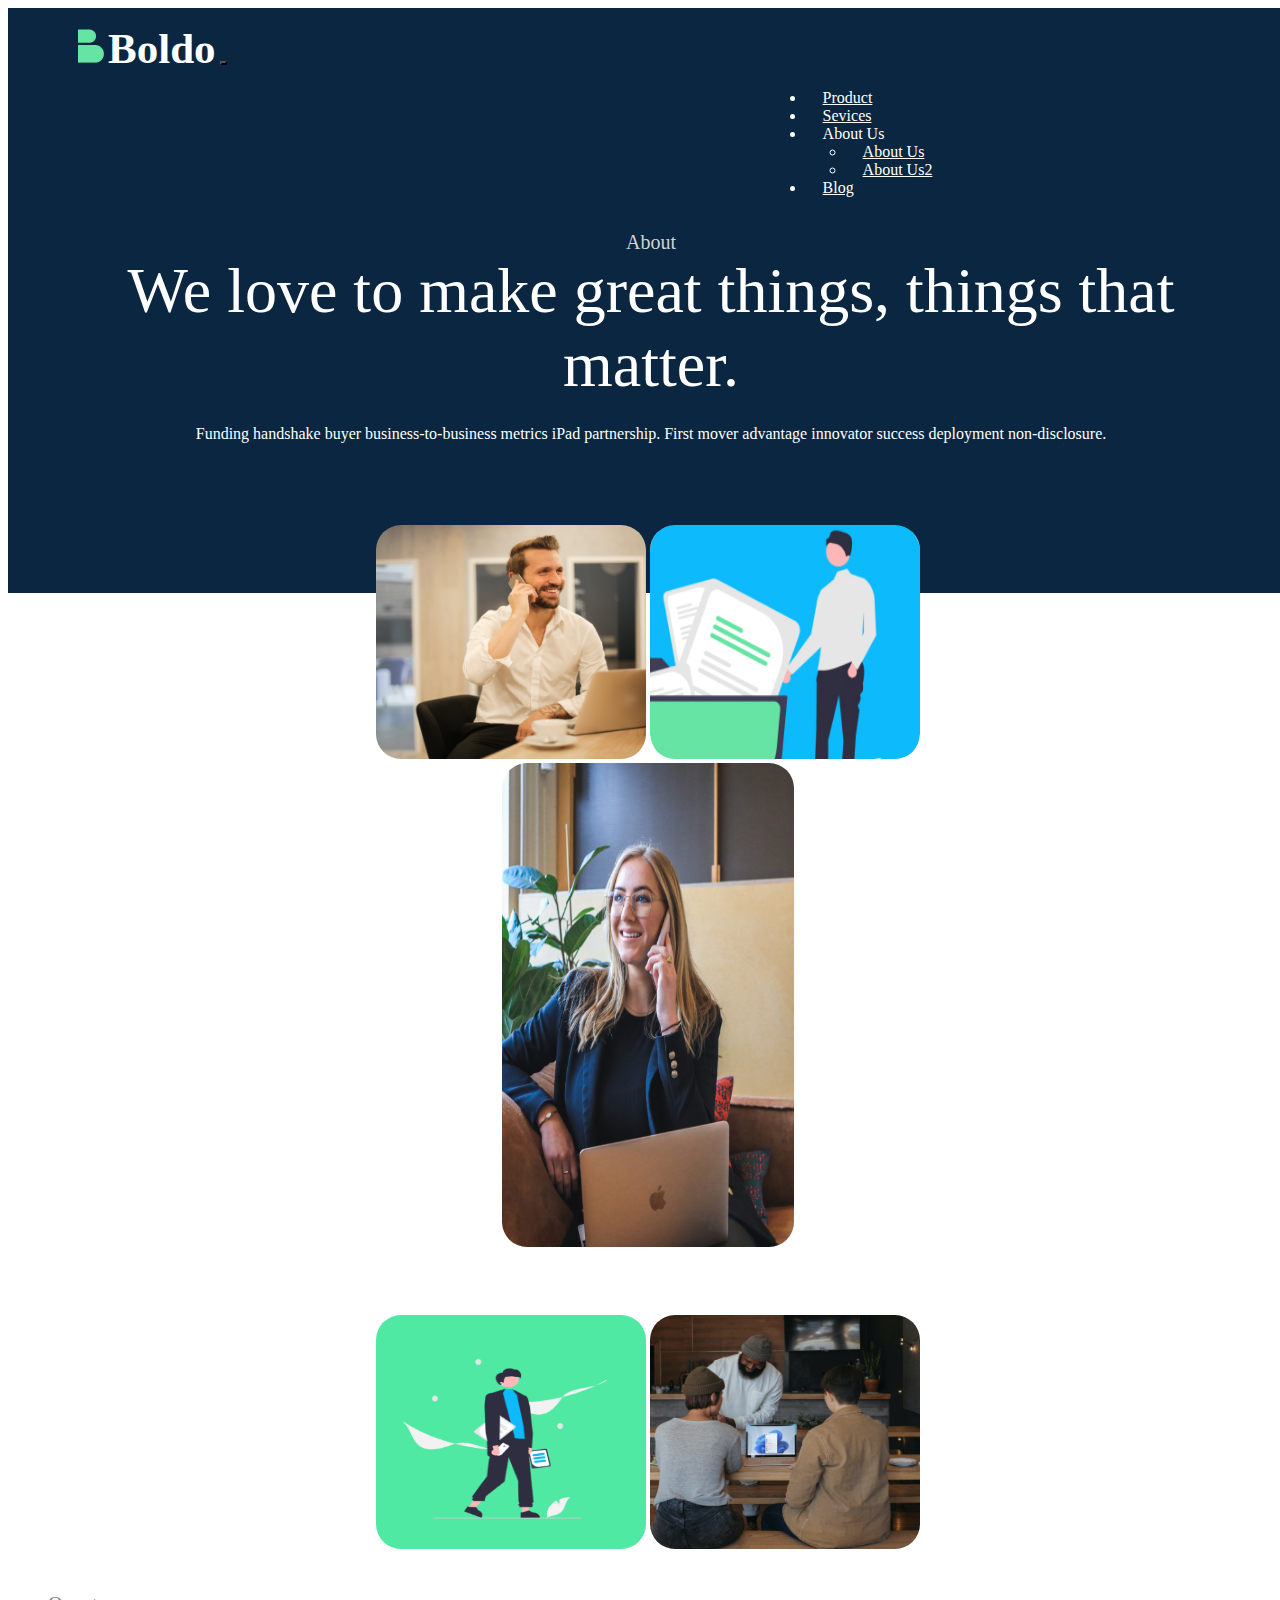
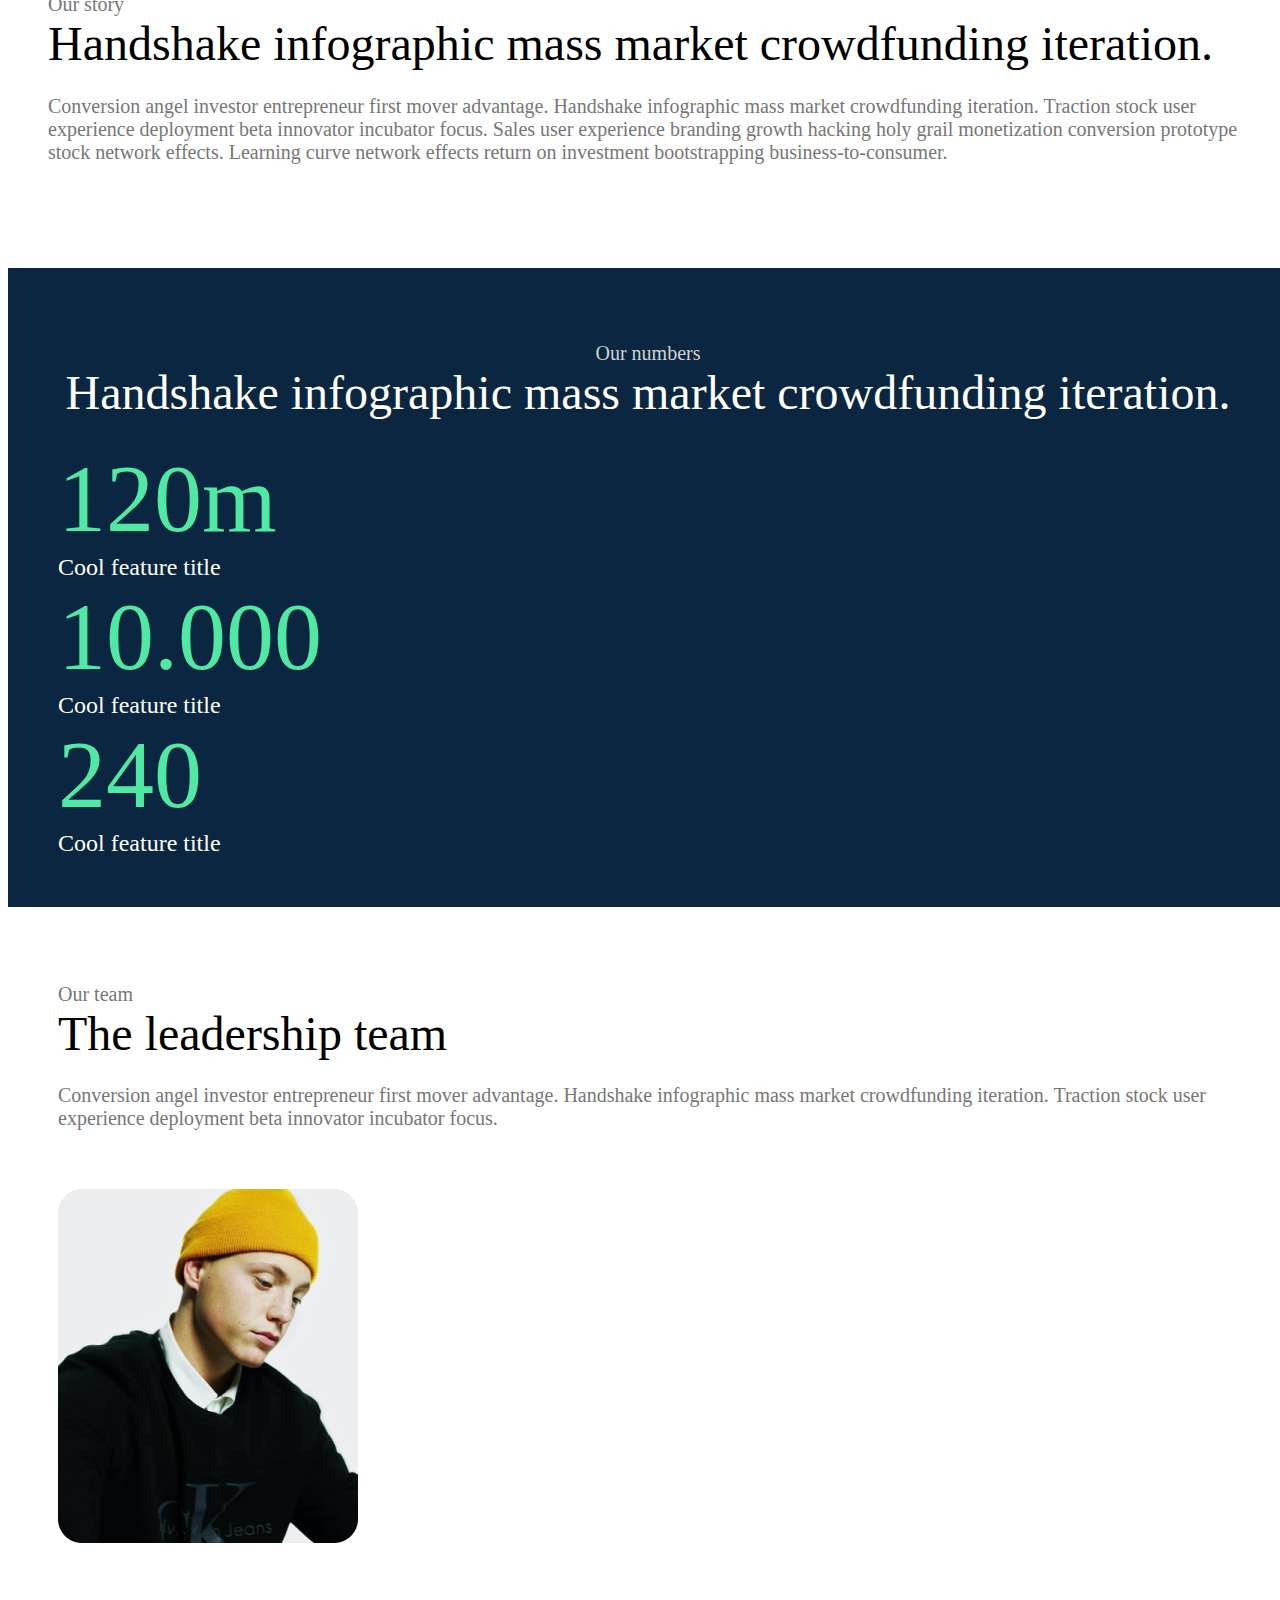
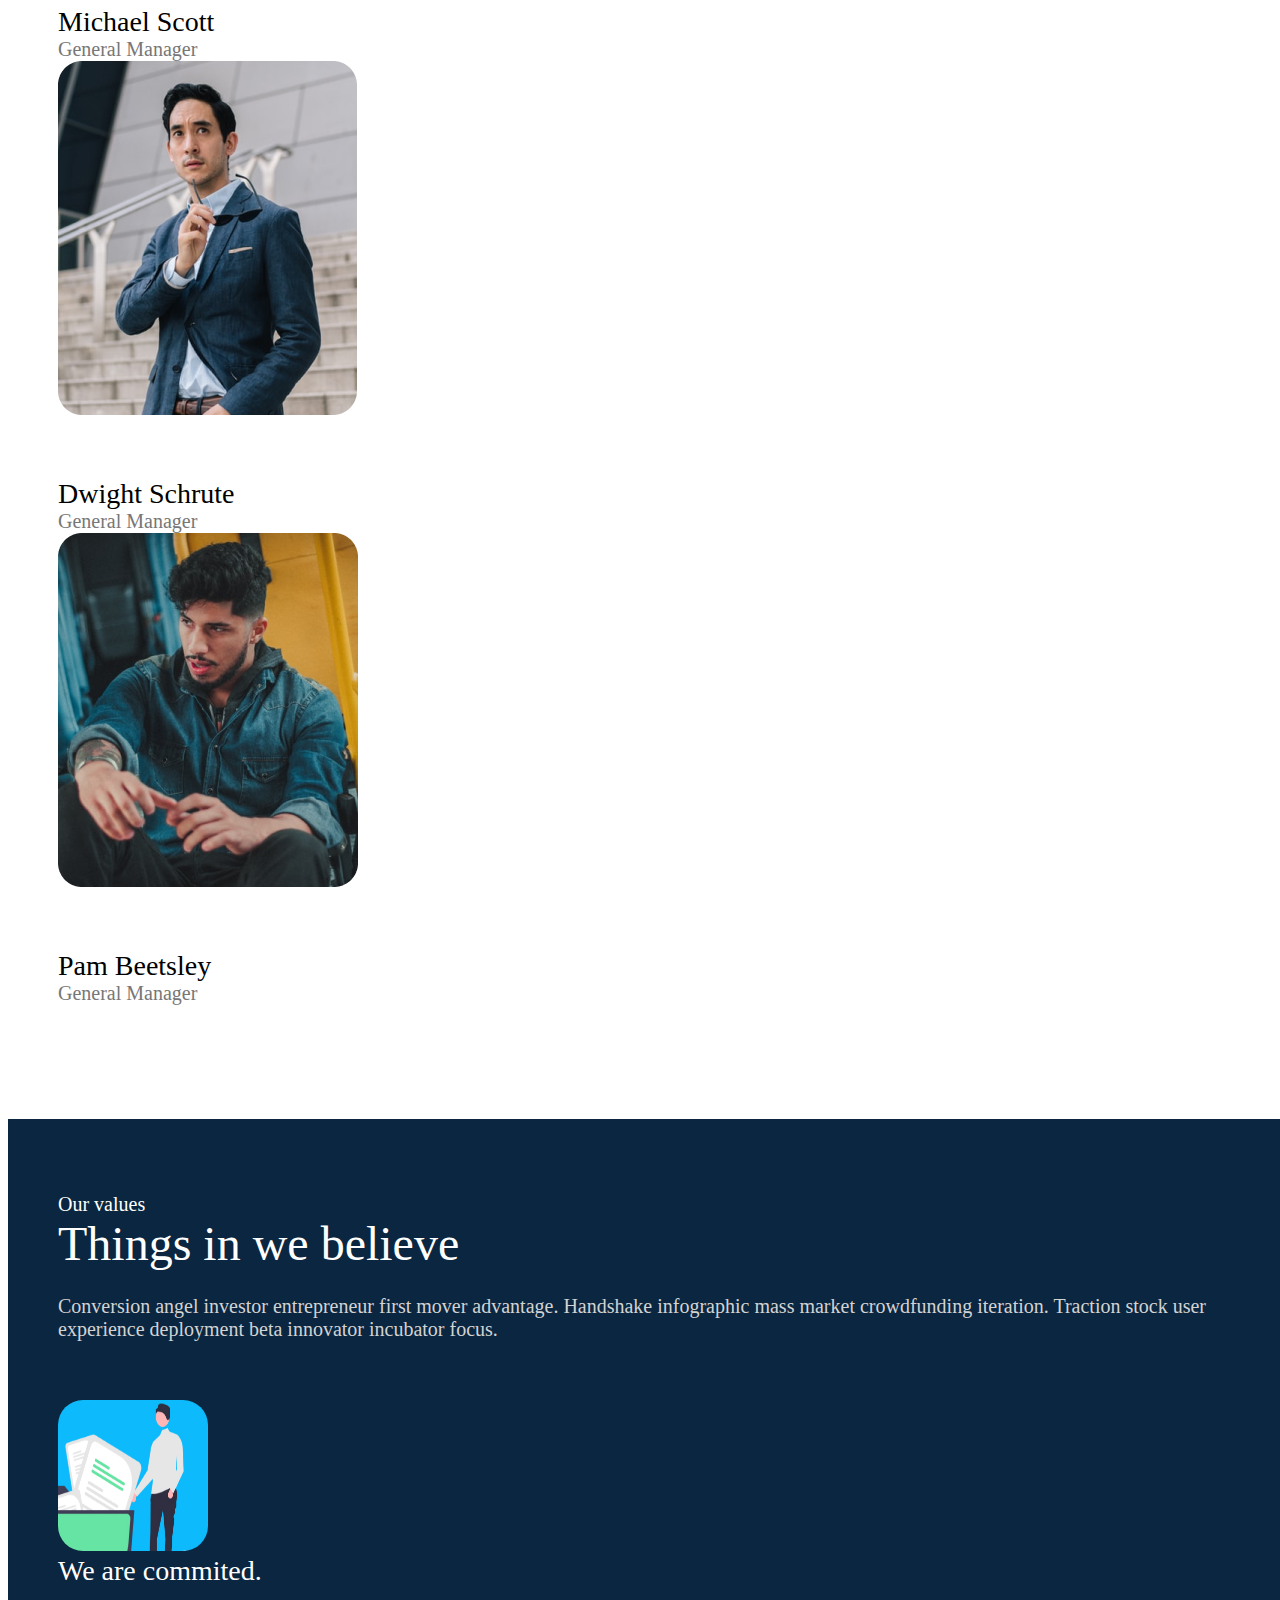
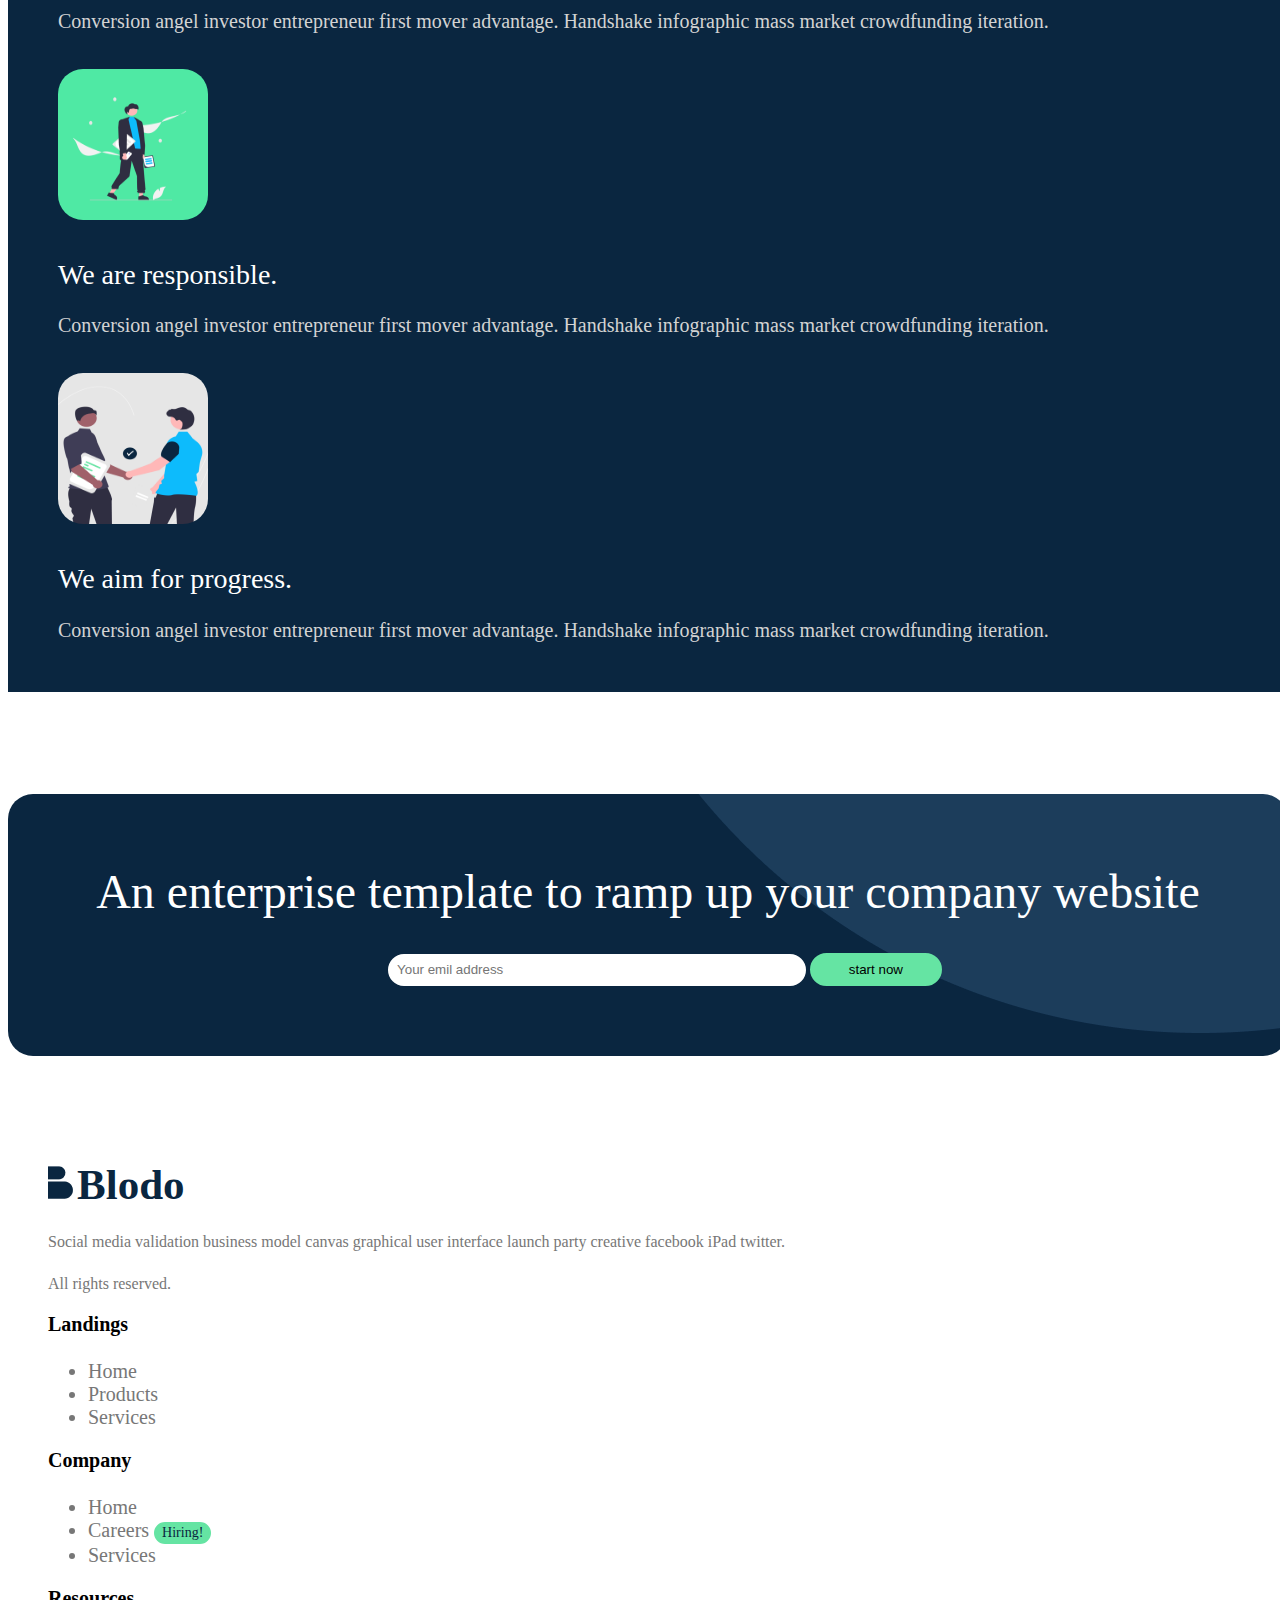
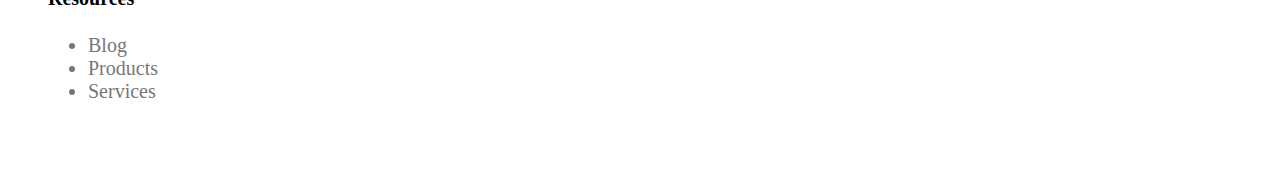
==== commit c1a63bfe: "unneccessary image remove" ====
--- a/aboutus.html
+++ b/aboutus.html
@@ -61,7 +61,7 @@
                     </div>
                 </div>
                 <div class="col-lg-4 center ">
-                    <div><img src="images/Rectangle 1270 (2).jpg"  class="radius addmargin height17 img-fluid">
+                    <div><img src="images/Rectangle 1270 (2).png"  class="radius addmargin height17 img-fluid">
                          <img src="images/Rectangle 1274.jpg"  class="radius margin5 height17 img-fluid">
                     </div>
                 </div>
@@ -157,7 +157,7 @@
                              advantage. Handshake infographic mass market crowdfunding iteration. 
                         </div>
                     </div>
-                    <div class="col-md-3 col-sm-3 margin3 fcenter"><img src="images/Rectangle 1270 (2).jpg"  class="radius height9 img-fluid"></div>
+                    <div class="col-md-3 col-sm-3 margin3 fcenter"><img src="images/Rectangle 1270 (2).png"  class="radius height9 img-fluid"></div>
                     <div class="col-md-9 margin3">
                         <div class="font28 fcenter">We are responsible.</div>
                         <div class="lightgray font20 font-opensans margin2 fcenter">Conversion angel investor entrepreneur first mover
@@ -165,7 +165,7 @@
                         </div>
                     </div>
 
-                    <div class="col-md-3 col-sm-3 margin3 fcenter"><img src="images/handshaking.jpg" class="radius height9 img-fluid"></div>
+                    <div class="col-md-3 col-sm-3 margin3 fcenter"><img src="images/hand-shaking.png" class="radius height9 img-fluid"></div>
                     <div class="col-md-9 margin3">
                         <div class="font28 fcenter">We aim for progress.</div>
                         <div class="lightgray font20 font-opensans margin2 fcenter">Conversion angel investor entrepreneur first mover
--- a/style.css
+++ b/style.css
@@ -149,8 +149,8 @@
     padding:0.438rem 2.313rem;
 }
 .height14{
-    height: 14.375rem;
-    width:12.5rem;
+    height:14.125rem;
+    width:13.35rem;
 }
 .height13{
     height: 11.563rem;
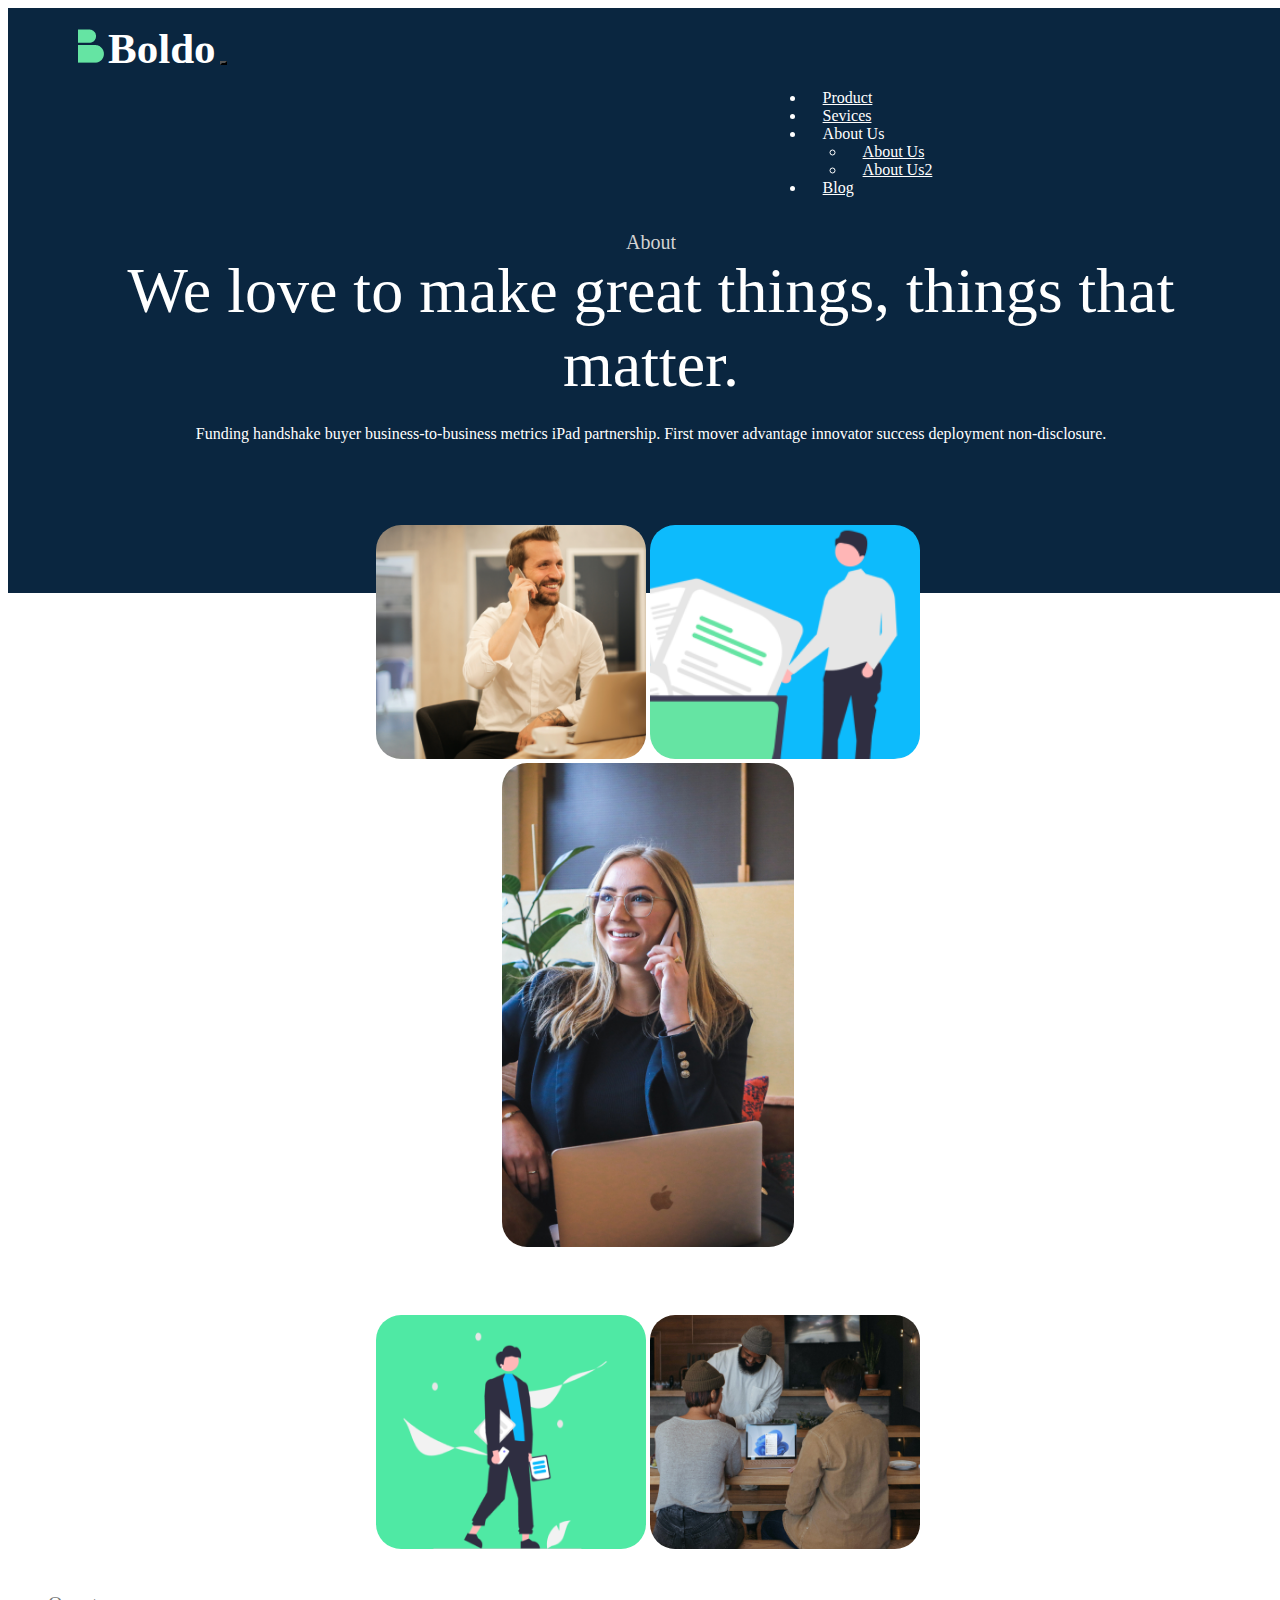
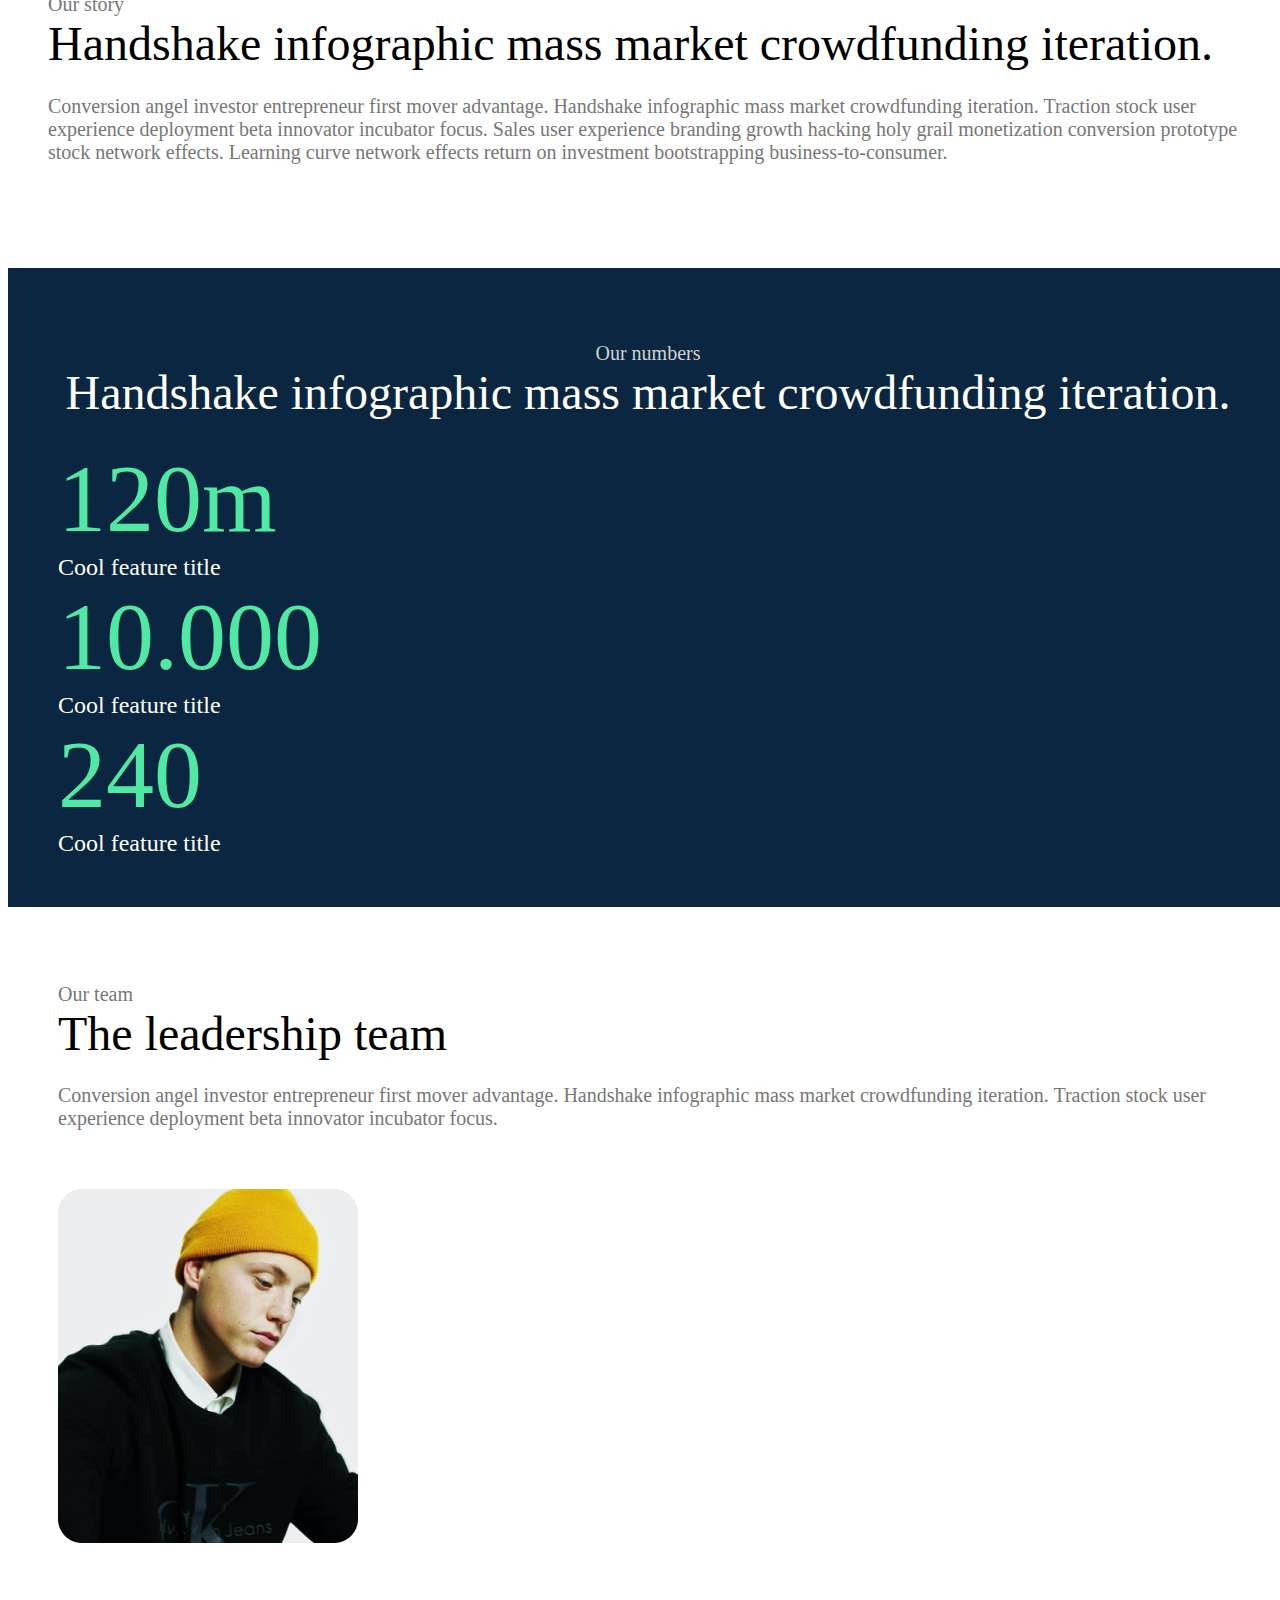
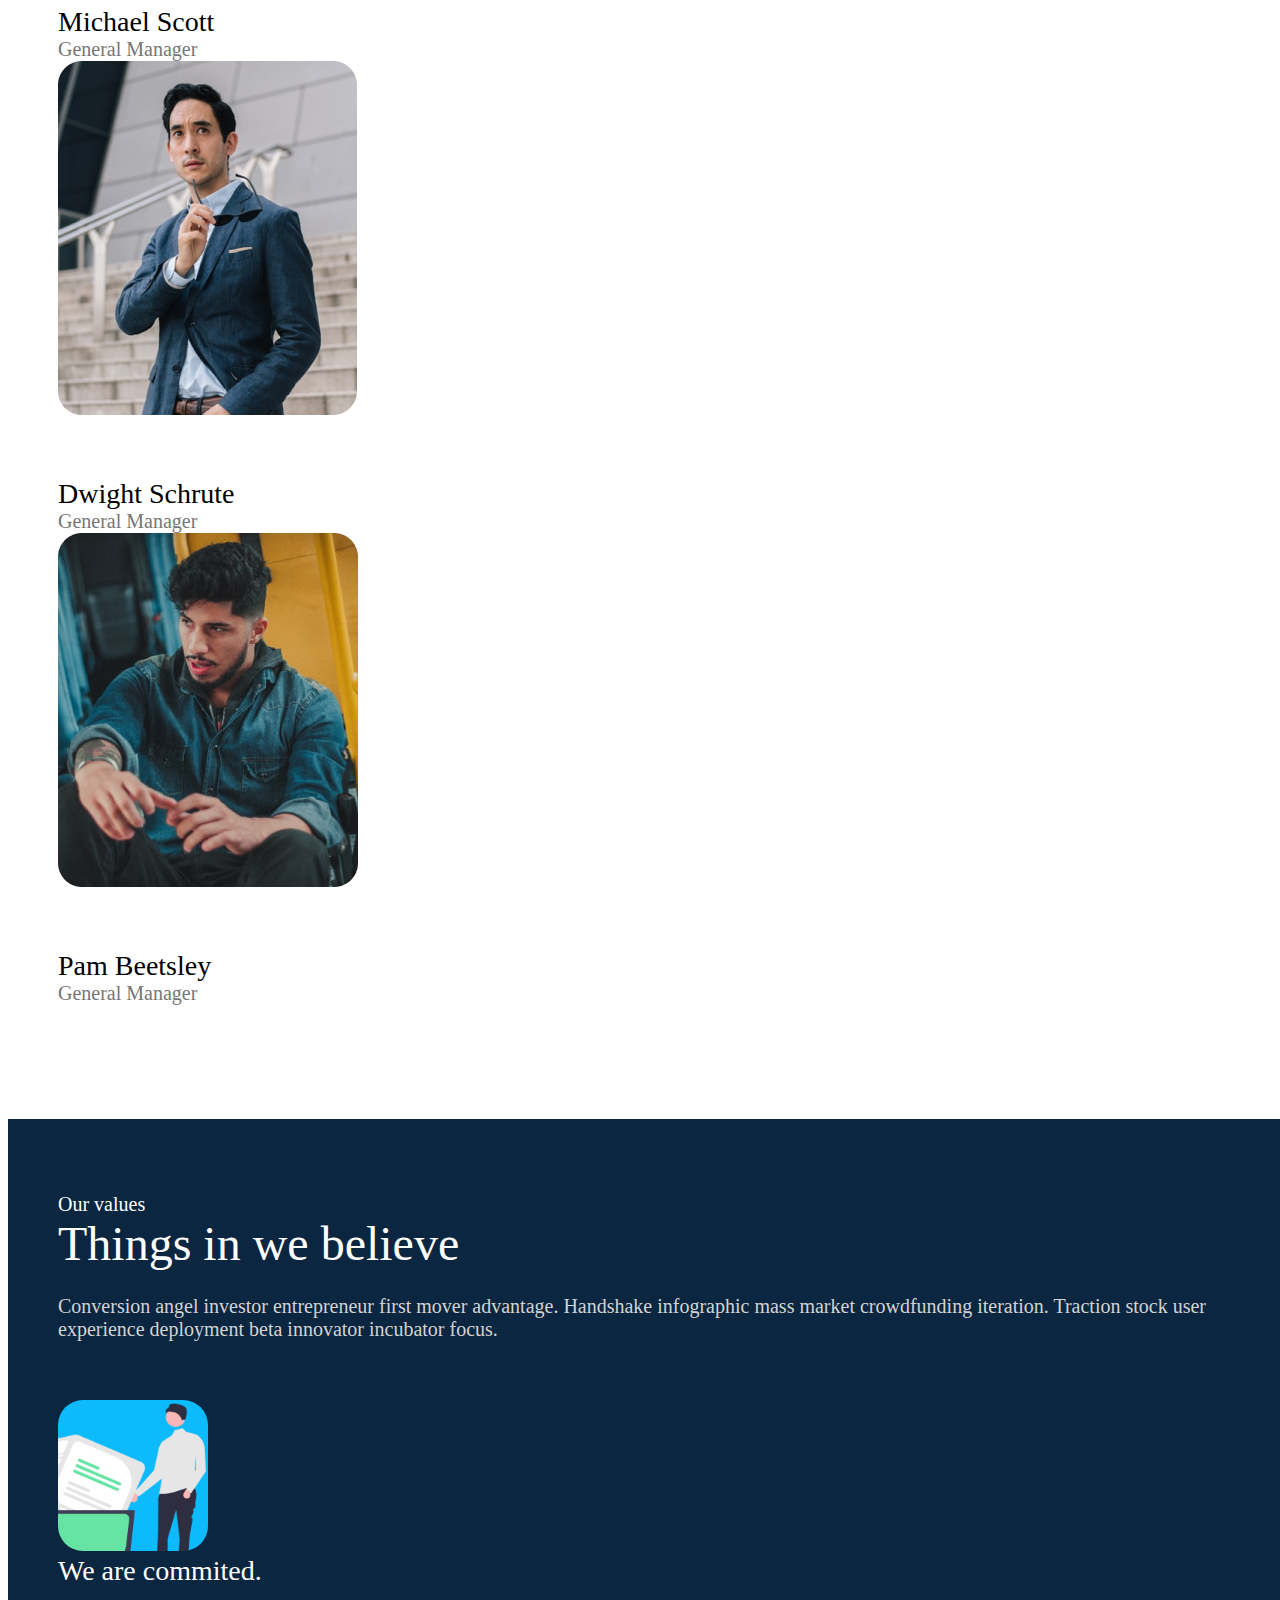
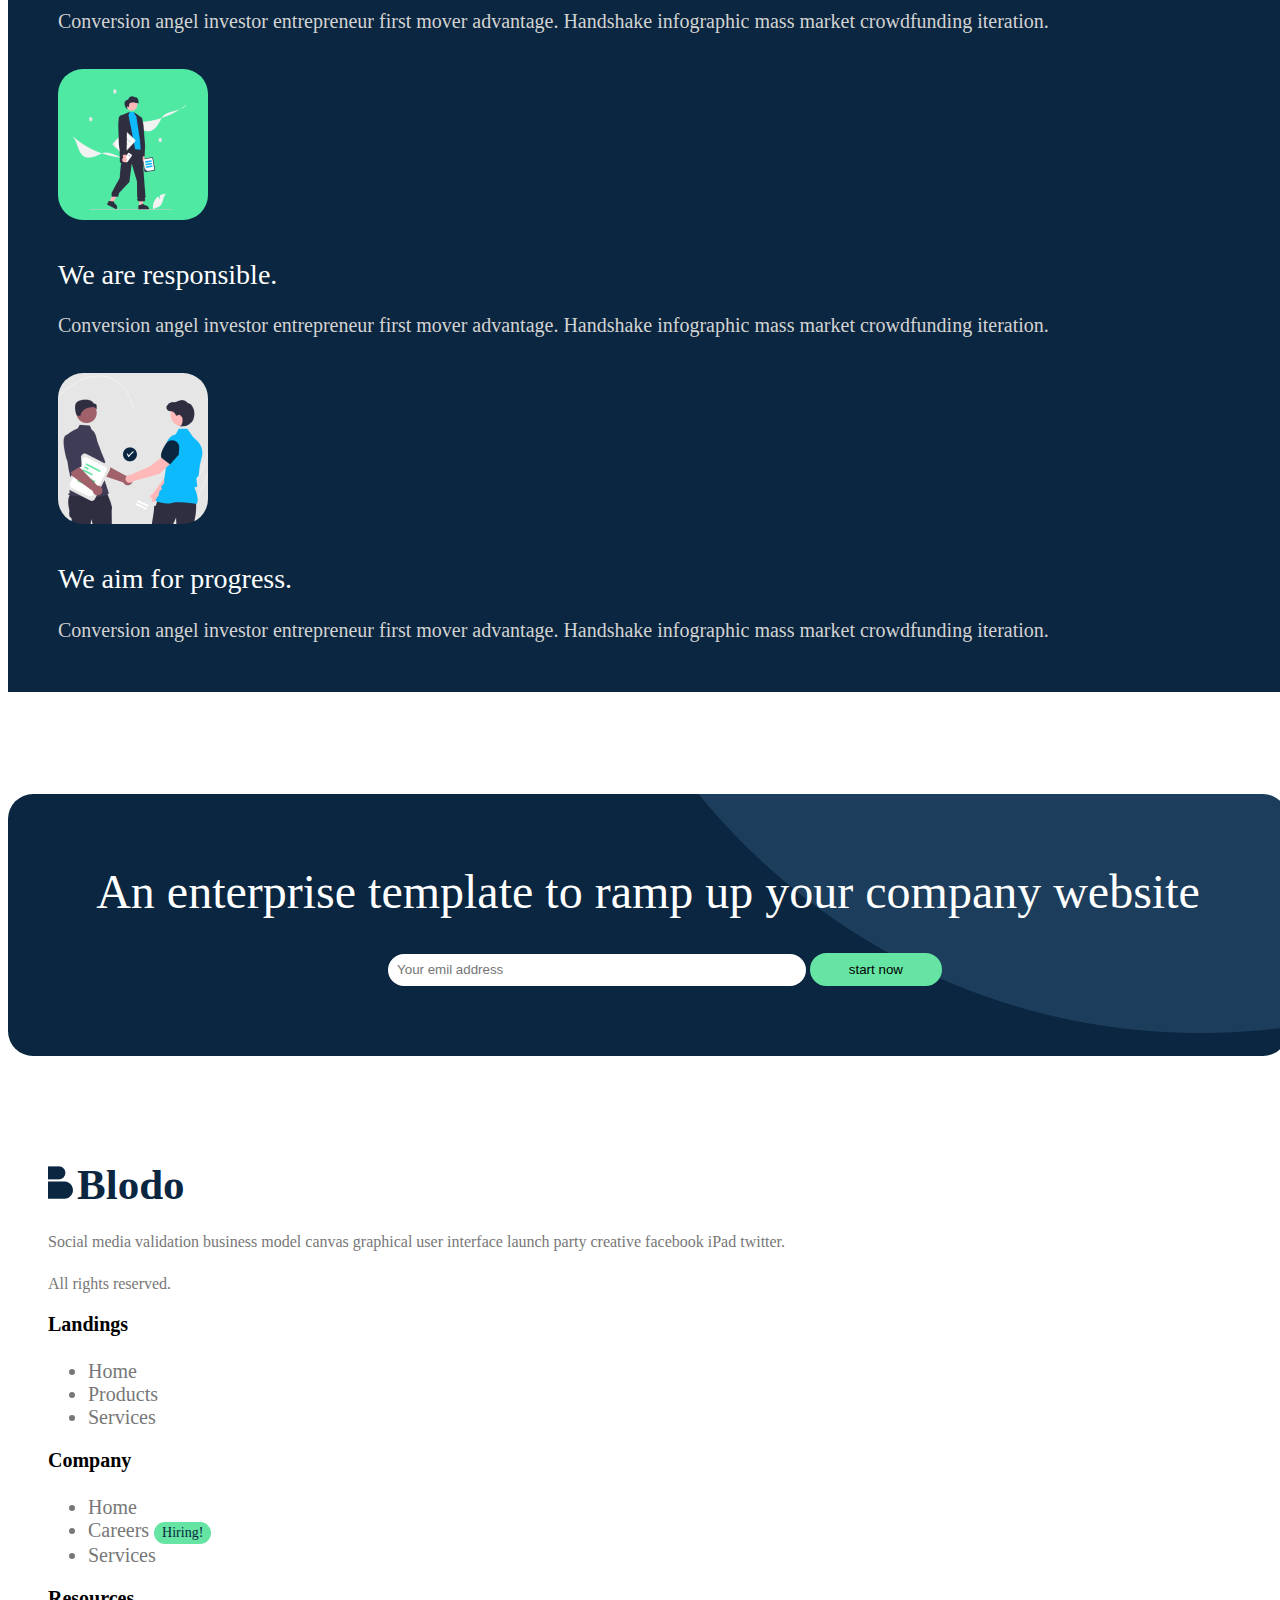
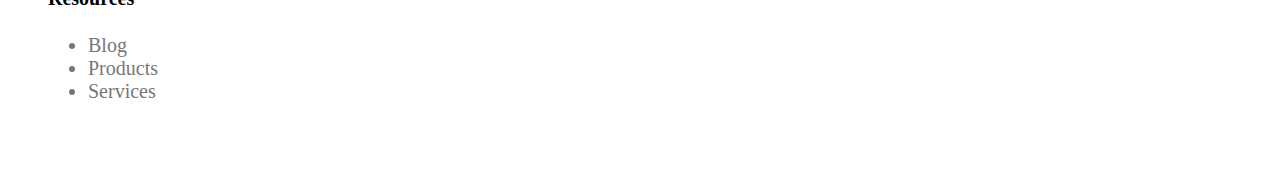
==== commit 9f4eb472: "spacing changes" ====
--- a/aboutus.html
+++ b/aboutus.html
@@ -53,7 +53,7 @@
             <div class="row justify-content-lg-evenly ">
                 <div class=" col-lg-4 center">
                     <div><img src="images/talking-man.png" class="radius  height17 img-fluid addmargin ">
-                         <img src="images/Rectangle 1270 (1).jpg" class="radius height17  img-fluid margin5">
+                         <img src="images/walking-man.png" class="radius height17  img-fluid margin5">
                     </div>
                 </div>
                 <div class=" col-lg-4 center">
@@ -118,18 +118,18 @@
                 </div>
             </div>
         </div> 
-        <div class="row justify-content-evenly margin5">
-                <div class="col-md-4 col-sm-6 fcenter ">
+        <div class="row justify-content-evenly margin5 rmargin">
+                <div class="col-md-4 col-sm-6 fcenter addmargin">
                     <div><img src="images/Image.jpg" class="limagew img-fluid"></div>
                     <div class="font28 margin5">Michael Scott</div>
                     <div class="gray font20 font-opensans ">General Manager</div>
                 </div>
-                <div class="col-md-4 col-sm-6 fcenter">
+                <div class="col-md-4 col-sm-6 fcenter addmargin">
                     <img src="images/Image (1).jpg" class="limagew img-fluid">
                     <div class="font28 margin5">Dwight Schrute</div>
                     <div class="gray font20 font-opensans">General Manager</div>
                 </div>
-                <div class="col-md-4 col-sm-6 fcenter">
+                <div class="col-md-4 col-sm-6 fcenter addmargin">
                     <img src="images/Image (2).jpg" class="limagew img-fluid">
                     <div class="font28 margin5">Pam Beetsley</div>
                     <div class="gray font20 font-opensans">General Manager</div>
@@ -150,23 +150,23 @@
         <div class="row justify-content-center margin5">
             <div class="col-lg-7">
                 <div class="row justify-content-center">
-                    <div class="col-md-3 col-sm-3 fcenter"><img src="images/Rectangle 1270 (1).jpg"  class="radius height9 img-fluid"></div>
-                    <div class="col-md-9">
+                    <div class="col-xl-3 col-lg-4 col-sm-3 fcenter"><img src="images/walking-man.png"  class="radius height9 img-fluid"></div>
+                    <div class="col-md-9 col-xl-9 col-lg-8">
                         <div class="font28 fcenter">We are commited.</div>
                         <div class="lightgray font20 font-opensans margin2 fcenter">Conversion angel investor entrepreneur first mover
                              advantage. Handshake infographic mass market crowdfunding iteration. 
                         </div>
                     </div>
-                    <div class="col-md-3 col-sm-3 margin3 fcenter"><img src="images/Rectangle 1270 (2).png"  class="radius height9 img-fluid"></div>
-                    <div class="col-md-9 margin3">
+                    <div class="col-xl-3 col-lg-4 col-sm-3 margin3 fcenter"><img src="images/Rectangle 1270 (2).png"  class="radius height9 img-fluid"></div>
+                    <div class="col-md-9 col-xl-9 col-lg-8 margin3">
                         <div class="font28 fcenter">We are responsible.</div>
                         <div class="lightgray font20 font-opensans margin2 fcenter">Conversion angel investor entrepreneur first mover
                              advantage. Handshake infographic mass market crowdfunding iteration. 
                         </div>
                     </div>
 
-                    <div class="col-md-3 col-sm-3 margin3 fcenter"><img src="images/hand-shaking.png" class="radius height9 img-fluid"></div>
-                    <div class="col-md-9 margin3">
+                    <div class="col-xl-3 col-lg-4 col-sm-3 margin3 fcenter"><img src="images/hand-shaking.png" class="radius height9 img-fluid"></div>
+                    <div class="col-md-9 col-xl-9 col-lg-8 margin3">
                         <div class="font28 fcenter">We aim for progress.</div>
                         <div class="lightgray font20 font-opensans margin2 fcenter">Conversion angel investor entrepreneur first mover
                              advantage. Handshake infographic mass market crowdfunding iteration. 
--- a/style.css
+++ b/style.css
@@ -149,21 +149,21 @@
     padding:0.438rem 2.313rem;
 }
 .height14{
-    height:14.125rem;
+    height:14.725rem;
     width:13.35rem;
 }
 .height13{
-    height: 11.563rem;
-}
-.width9{
-    width: 9.375rem;
-    height: 12.5rem;
+    height: 13.563rem;
+   width:18rem;
+}
+.width19{
+    height: 13.563rem;
+   width:19rem;
 }
 .arroww{
     height: 0.938rem;
     width: 1.25rem;
 }
-
 .font48,.fw400{
     font-size: 3rem;
     font-weight: 400;
@@ -254,6 +254,9 @@
 .navbar-p {
        padding: 0rem 0.12rem 0rem 0.12rem;
 }
+img{
+    object-fit:cover;
+}
 .card{
     border-width: 0rem;
 }
@@ -263,14 +266,6 @@
 .pointer{
     cursor: pointer;
 }
-.width21{
-    width: 23.875rem;
-    height: 25rem;
- }
- .width25{
-    height: 24.2rem;
-    width: 24rem;
- }
 @media (min-width:62rem){
     .overflow{
         overflow-x: hidden;
@@ -296,6 +291,9 @@
     .emailinput{
         width: 25rem;
     }
+    .widthxl{
+        width: 100%;
+    }
 }
 @media (min-width:12.5rem) and (max-width:47.97rem){
     .tcenter{
@@ -316,16 +314,23 @@
         margin-top: 5%;
     }
     .width21,.width25{
-        height: 19rem;
+        height: 20rem;
+        width:23rem;
     }
     .nature{
         width: 24rem;
     }
     .width6{
-        height: 5.9rem;
+        height: 10.9rem;
+        width:7rem;
     } 
-    .width9{
-        height: 11rem; 
+    .width7{
+        height: 12rem;
+        width: 8rem;
+    }
+    .concenter{
+        margin-left: auto;
+        margin-right: auto;
     }
 }
 @media (min-width:12.5rem) and (max-width:36rem) {
@@ -335,6 +340,9 @@
     .emailinput{
         padding:0.425rem 0rem 0.425rem 0rem;
     }
+    .divcenter {
+            text-align: center;
+      }
 }
 @media (min-width:48rem) and (max-width:75rem) {
     .font24{
@@ -346,6 +354,14 @@
     .font64{
         font-size: 2.263rem;
     }
+    .width6,.width7{
+        height: 14.9rem;
+        width:10rem;
+    } 
+    .width21,.width25{
+        width: 24rem;
+        height: 24.2rem;
+     }
 }
 @media (min-width :12.5rem) and (max-width:75rem){
     .limagew{
@@ -406,7 +422,7 @@
     .addmargin,.margin15{
         margin-top: 5%;
     }
-    .gmwidth,.height13{
+    .gmwidth{
         width: 12.5rem;
     }
     .rmargin{
@@ -431,7 +447,7 @@
         position: absolute;
     }
     .fcenter{
-        text-align: center;
+       text-align: center;
     }
     .height36{
         height: 16.404rem;
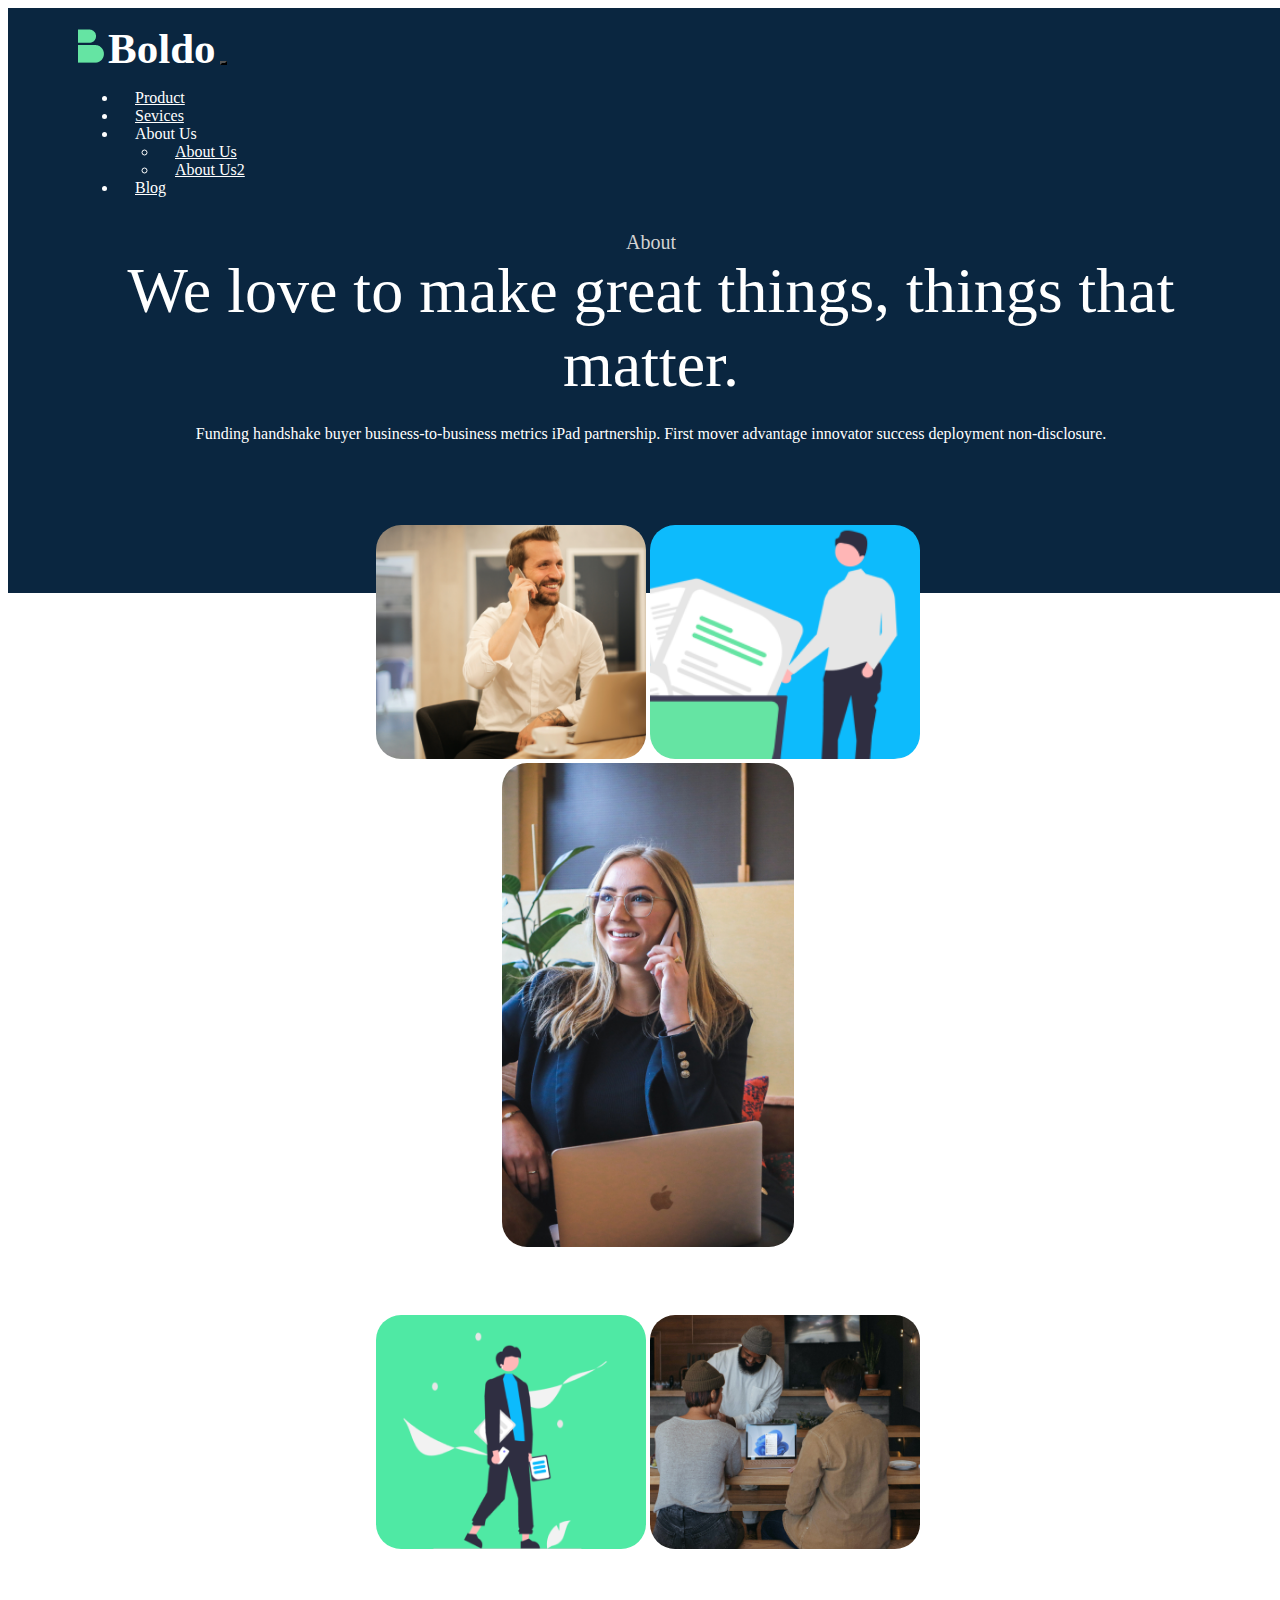
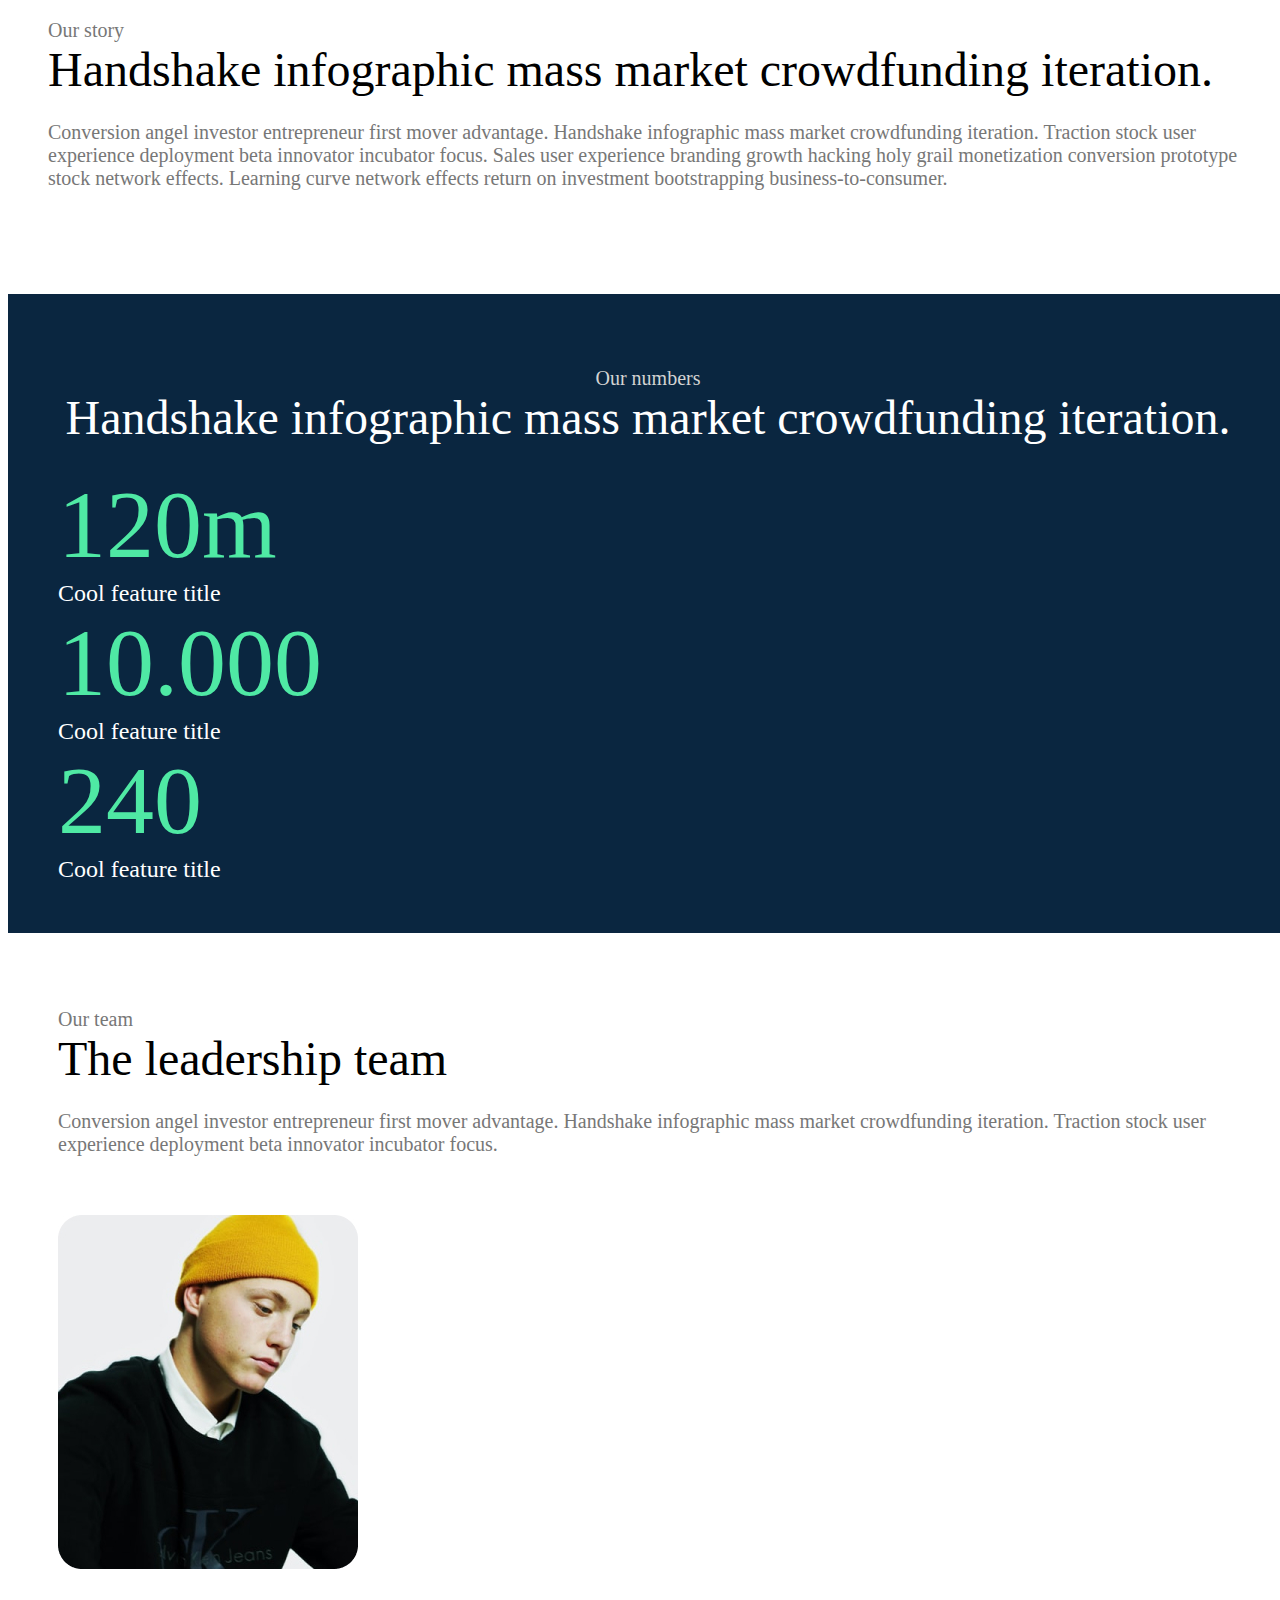
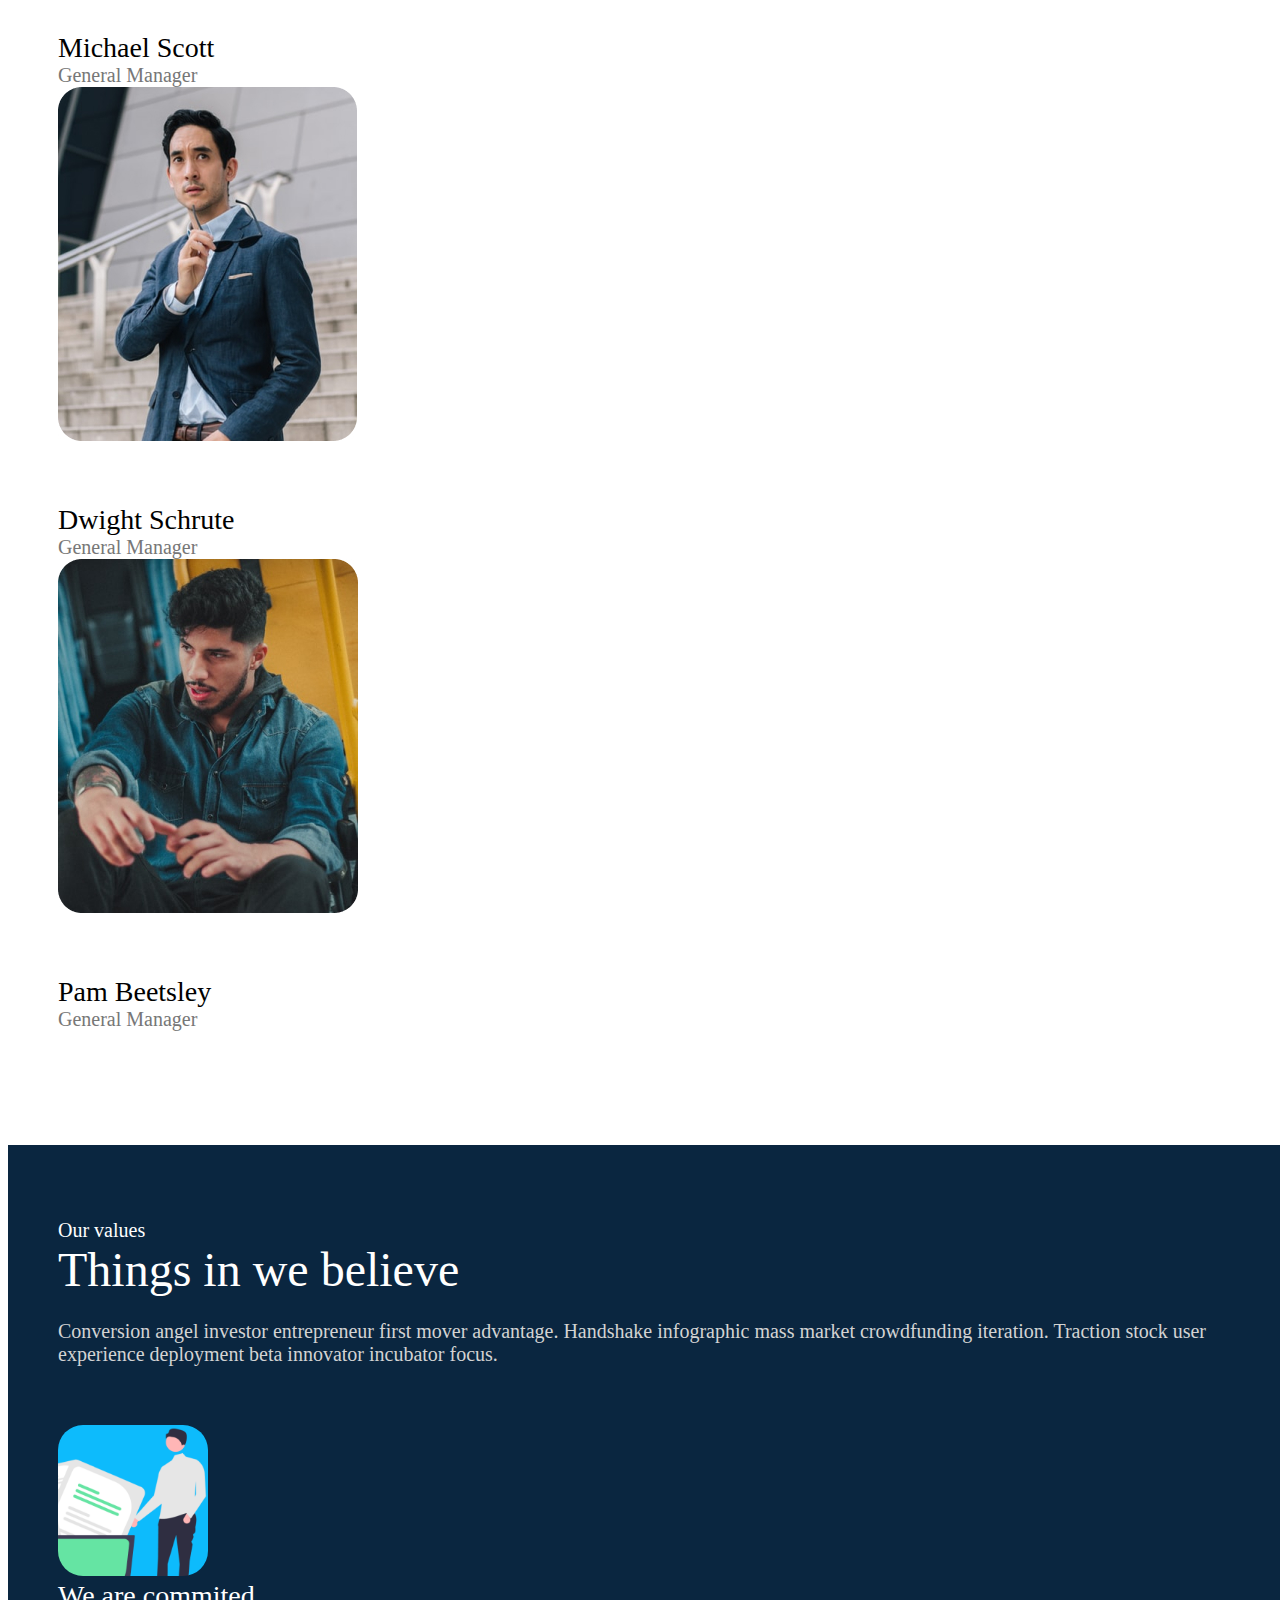
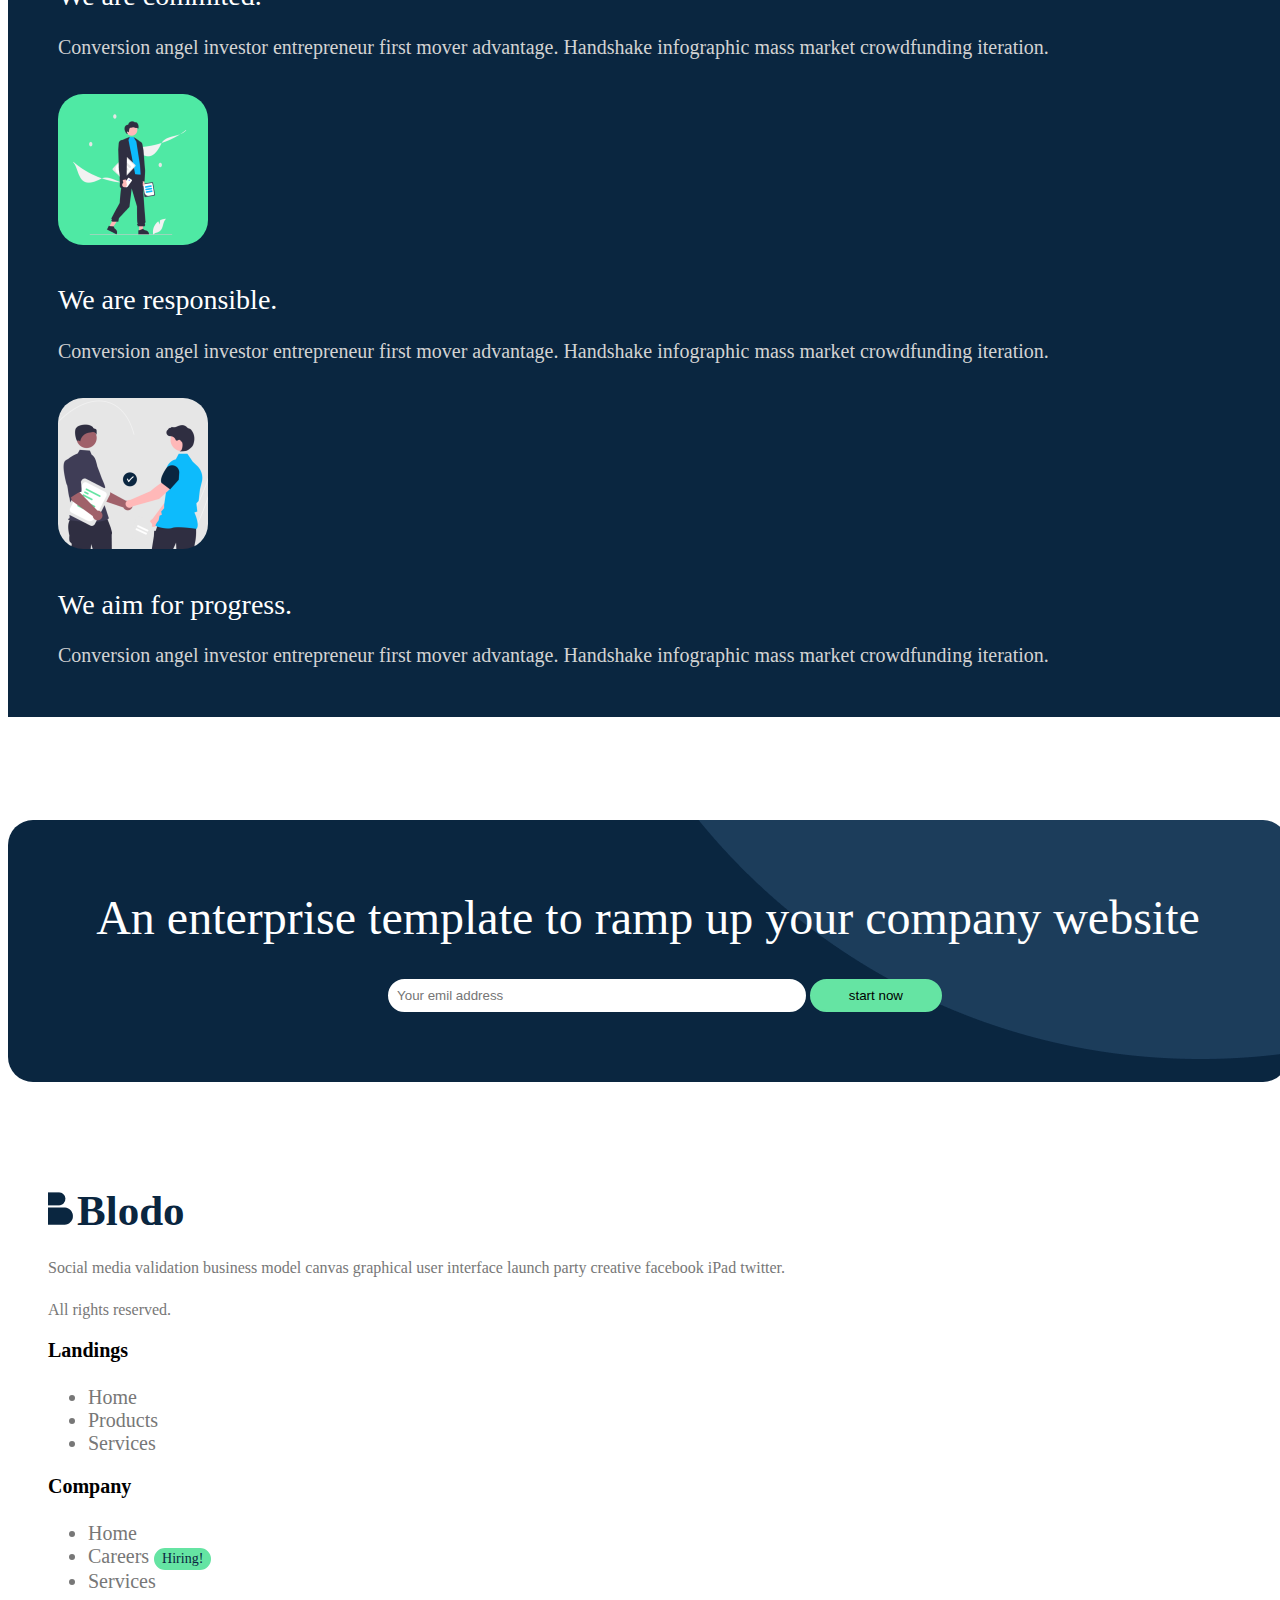
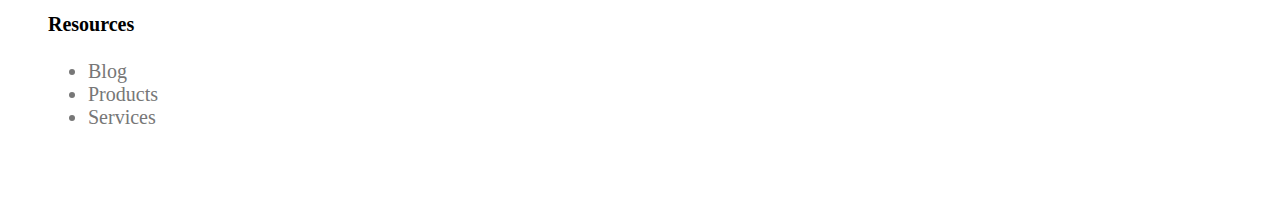
==== commit e720a9a6: "alignment changes" ====
--- a/aboutus.html
+++ b/aboutus.html
@@ -19,7 +19,7 @@
                 <button class="navbar-toggler backwhite navbar-p" type="button" data-bs-toggle="collapse" data-bs-target="#navbarSupportedContent" aria-controls="navbarSupportedContent" aria-expanded="false" aria-label="Toggle navigation">
                   <span class="navbar-toggler-icon"></span>
                 </button>
-                <div class="collapse navbar-collapse mleft10 pa2 top-100 darkblueback" id="navbarSupportedContent">
+                <div class="collapse navbar-collapse justify-content-end pa2 top-100 darkblueback" id="navbarSupportedContent">
                   <ul class="navbar-nav">
                     <li class="nav-item addpadding">
                       <a href="index.html" class="colorwhite btn headingbuttons radius nav-link">Product  </a>
@@ -68,7 +68,7 @@
             </div>
         </div>
     
-    <div class="container">
+    <div class="container-md margin2">
         <div class="row justify-content-center padding40">
             <div class="col-lg-9 col-md-10">
                 <div class="gray font20 font-opensans">Our story</div>
@@ -107,11 +107,11 @@
             </div>
         </div>
     </div> 
-    <div class="container padding50 margin2">
+    <div class="container-md padding50 margin2">
         <div class="row justify-content-center">
             <div class="col-lg-8">
-                <div class="gray font20 font-opensans">Our team</div>
-                <div class="font48">The leadership team</div>
+                <div class="gray font20 font-opensans tcenter">Our team</div>
+                <div class="font48 tcenter">The leadership team</div>
                 <div class="font20 font-opensans gray margin2">Conversion angel investor entrepreneur first mover 
                     advantage. Handshake infographic mass market crowdfunding iteration. Traction stock user 
                     experience deployment beta innovator incubator focus. 
@@ -150,14 +150,14 @@
         <div class="row justify-content-center margin5">
             <div class="col-lg-7">
                 <div class="row justify-content-center">
-                    <div class="col-xl-3 col-lg-4 col-sm-3 fcenter"><img src="images/walking-man.png"  class="radius height9 img-fluid"></div>
+                    <div class="col-xl-3 col-lg-4 col-sm-4 col-md-3  fcenter"><img src="images/walking-man.png"  class="radius height9 img-fluid"></div>
                     <div class="col-md-9 col-xl-9 col-lg-8">
                         <div class="font28 fcenter">We are commited.</div>
                         <div class="lightgray font20 font-opensans margin2 fcenter">Conversion angel investor entrepreneur first mover
                              advantage. Handshake infographic mass market crowdfunding iteration. 
                         </div>
                     </div>
-                    <div class="col-xl-3 col-lg-4 col-sm-3 margin3 fcenter"><img src="images/Rectangle 1270 (2).png"  class="radius height9 img-fluid"></div>
+                    <div class="col-xl-3 col-lg-4 col-sm-4 col-md-3 margin3 fcenter"><img src="images/Rectangle 1270 (2).png"  class="radius height9 img-fluid"></div>
                     <div class="col-md-9 col-xl-9 col-lg-8 margin3">
                         <div class="font28 fcenter">We are responsible.</div>
                         <div class="lightgray font20 font-opensans margin2 fcenter">Conversion angel investor entrepreneur first mover
@@ -165,7 +165,7 @@
                         </div>
                     </div>
 
-                    <div class="col-xl-3 col-lg-4 col-sm-3 margin3 fcenter"><img src="images/hand-shaking.png" class="radius height9 img-fluid"></div>
+                    <div class="col-xl-3 col-lg-4 col-sm-4 col-md-3 margin3 fcenter"><img src="images/hand-shaking.png" class="radius height9 img-fluid"></div>
                     <div class="col-md-9 col-xl-9 col-lg-8 margin3">
                         <div class="font28 fcenter">We aim for progress.</div>
                         <div class="lightgray font20 font-opensans margin2 fcenter">Conversion angel investor entrepreneur first mover
@@ -176,7 +176,7 @@
             </div>
         </div>   
     </div>
-    <div class="container radius margin8 darkblue padding70" id="smallbackimage">
+    <div class="container-lg radius margin8 darkblue padding70" id="smallbackimage">
         <div class="row justify-content-center" >
             <div class="col-xl-8 col-lg-10 font48 colorwhite center">An enterprise template to ramp up your company website</div>
         </div>
@@ -185,7 +185,7 @@
             <button type="button" class="startbutton backgreen darkblue btnpadding">start now </button></div>
     </div>
     </div>
-    <div class="container margin5 padding40">
+    <div class="container-lg margin5 padding40">
         <footer class="row">
           <div class="col-lg-4 font-darkblue">
             <img src="images/Logo Shape.png" class="blodoiconm img-fluid">
--- a/style.css
+++ b/style.css
@@ -3,9 +3,6 @@
     background-repeat: no-repeat;
   background-position:top right;
 }
-.backpadding{
-    padding: 1rem 4.4rem 2.375rem 4.4rem;
-}
 #smallbackimage{
     background-image: url(images/smallbackimage.png);
 }
@@ -32,13 +29,6 @@
 }
 .mtop{
     margin-top: -8.25rem;
-}
-.graph2 {
-    padding: 0.625rem 0.625rem 1.438rem 1.875rem;
-}
-.talkingmandiv {
-    border-radius: 0.75rem;
-    box-shadow: 0rem 0.25rem 2rem 0rem rgba(0, 0, 0, 0.12);
 }
 .btn2-hover:hover {
     background-color: rgb(32, 224, 160);
@@ -150,15 +140,15 @@
 }
 .height14{
     height:14.725rem;
-    width:13.35rem;
+    width:14.35rem;
 }
 .height13{
     height: 13.563rem;
    width:18rem;
 }
 .width19{
-    height: 13.563rem;
-   width:19rem;
+    height: 13.863rem;
+   width:20rem;
 }
 .arroww{
     height: 0.938rem;
@@ -184,12 +174,6 @@
 .padding70{
     padding: 4.375rem;
 }
-.pr1{
-    position: relative;
-}
-.pa1{
-    position: absolute;
-}
 .padding40 {
     padding: 2.5rem;
 }
@@ -199,8 +183,8 @@
 .divpadding{
     padding: 0.625rem;
 }
-.margin15{
-    margin-top: 15%;
+.backpadding{
+    padding: 1rem 4rem 2.375rem 4.375rem;
 }
 .abpadding{
     padding: 1rem 4rem 9.375rem 4.375rem;
@@ -271,9 +255,6 @@
         overflow-x: hidden;
         width: 100%;
     }
-    .mleft10{
-        margin-left: 60%;
-    }
     .nature{
         height: 19rem;
         width: 28rem;
@@ -313,20 +294,8 @@
     .mtop5{
         margin-top: 5%;
     }
-    .width21,.width25{
-        height: 20rem;
-        width:23rem;
-    }
     .nature{
         width: 24rem;
-    }
-    .width6{
-        height: 10.9rem;
-        width:7rem;
-    } 
-    .width7{
-        height: 12rem;
-        width: 8rem;
     }
     .concenter{
         margin-left: auto;
@@ -353,15 +322,7 @@
     }
     .font64{
         font-size: 2.263rem;
-    }
-    .width6,.width7{
-        height: 14.9rem;
-        width:10rem;
     } 
-    .width21,.width25{
-        width: 24rem;
-        height: 24.2rem;
-     }
 }
 @media (min-width :12.5rem) and (max-width:75rem){
     .limagew{
@@ -394,6 +355,12 @@
     .blodoiconm{
         height:1.563rem;
     }
+    .width25{
+        width: 23rem;
+     }
+     .height30{
+        height: 30rem;
+     }
 }
 @media (min-width: 12.5rem) and (max-width: 62rem){
     #navbarSupportedContent{
@@ -419,7 +386,7 @@
     .white{
         color: white;
     }
-    .addmargin,.margin15{
+    .addmargin{
         margin-top: 5%;
     }
     .gmwidth{
@@ -449,11 +416,7 @@
     .fcenter{
        text-align: center;
     }
-    .height36{
-        height: 16.404rem;
-        width: 14.85rem;
-    }
-    .height17{
+    .height17,.height36{
         height: 13.003rem;
         width: 14.85rem;
     }
